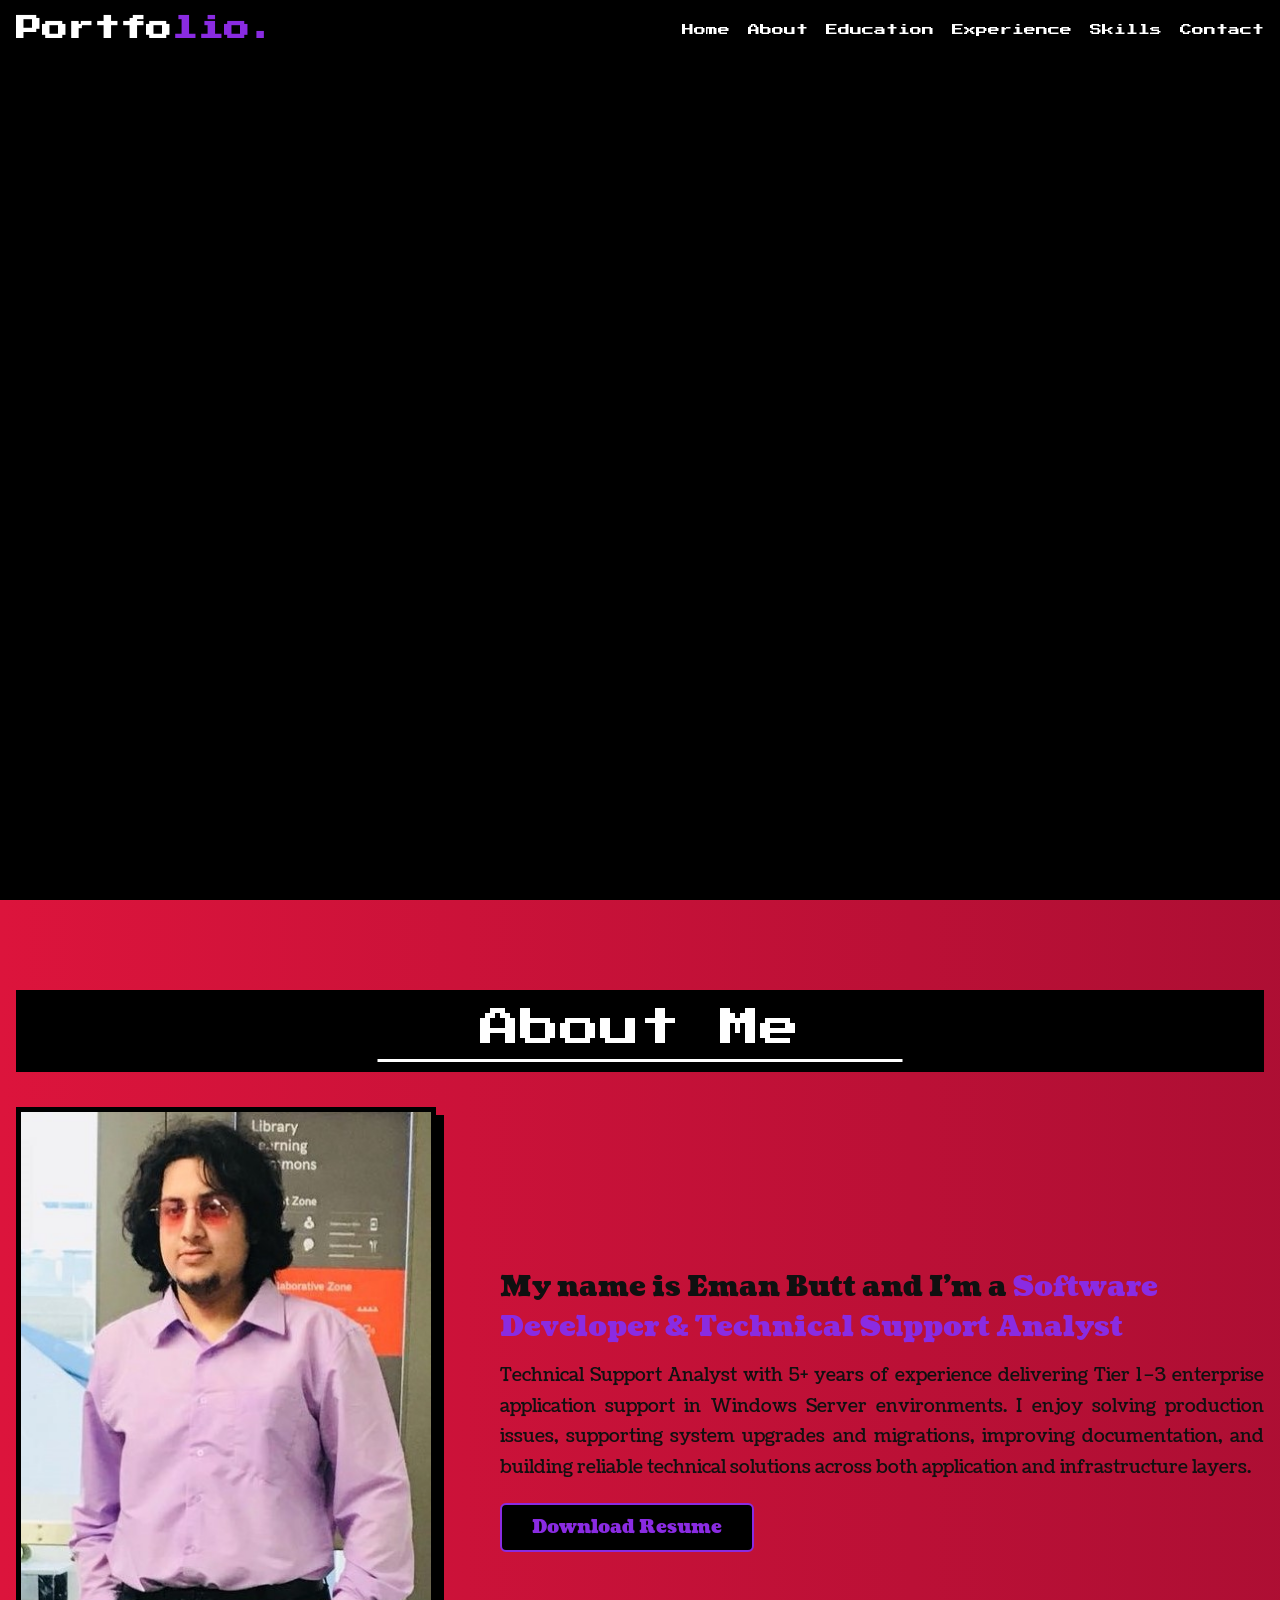
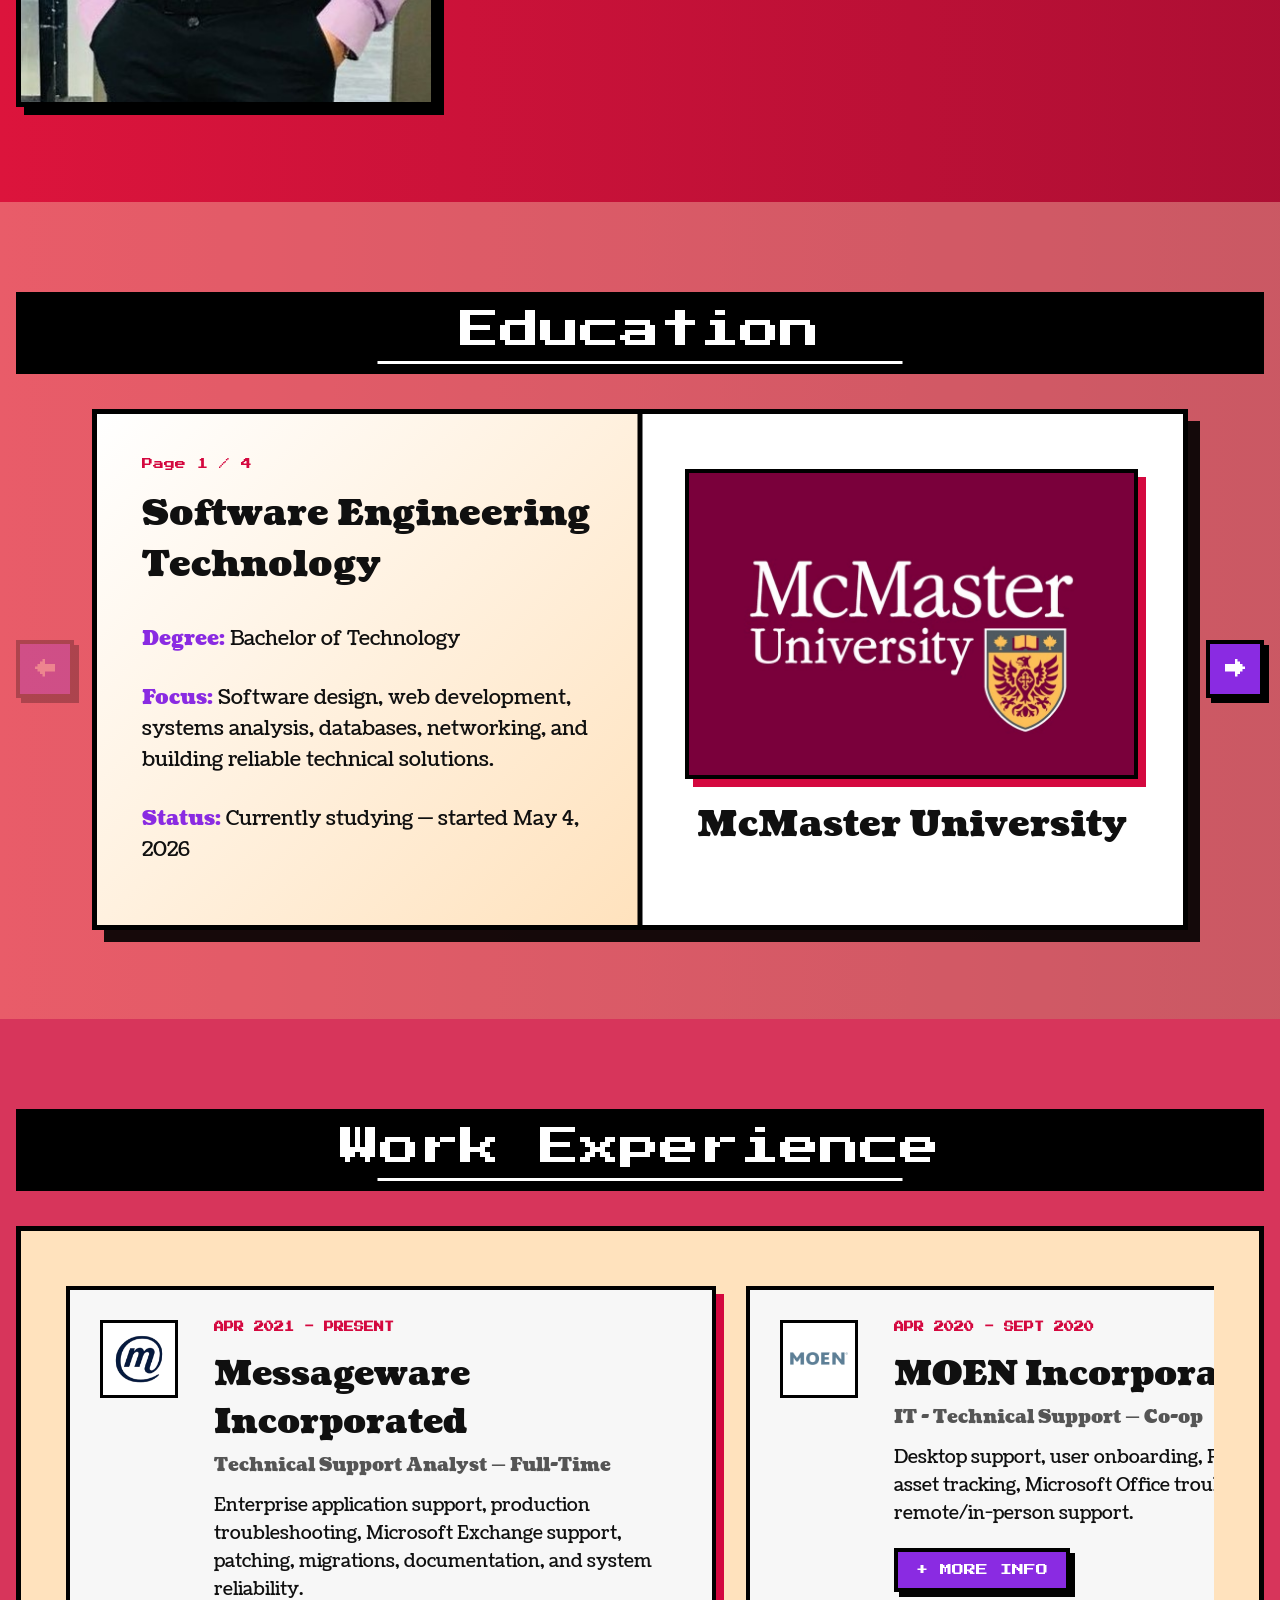
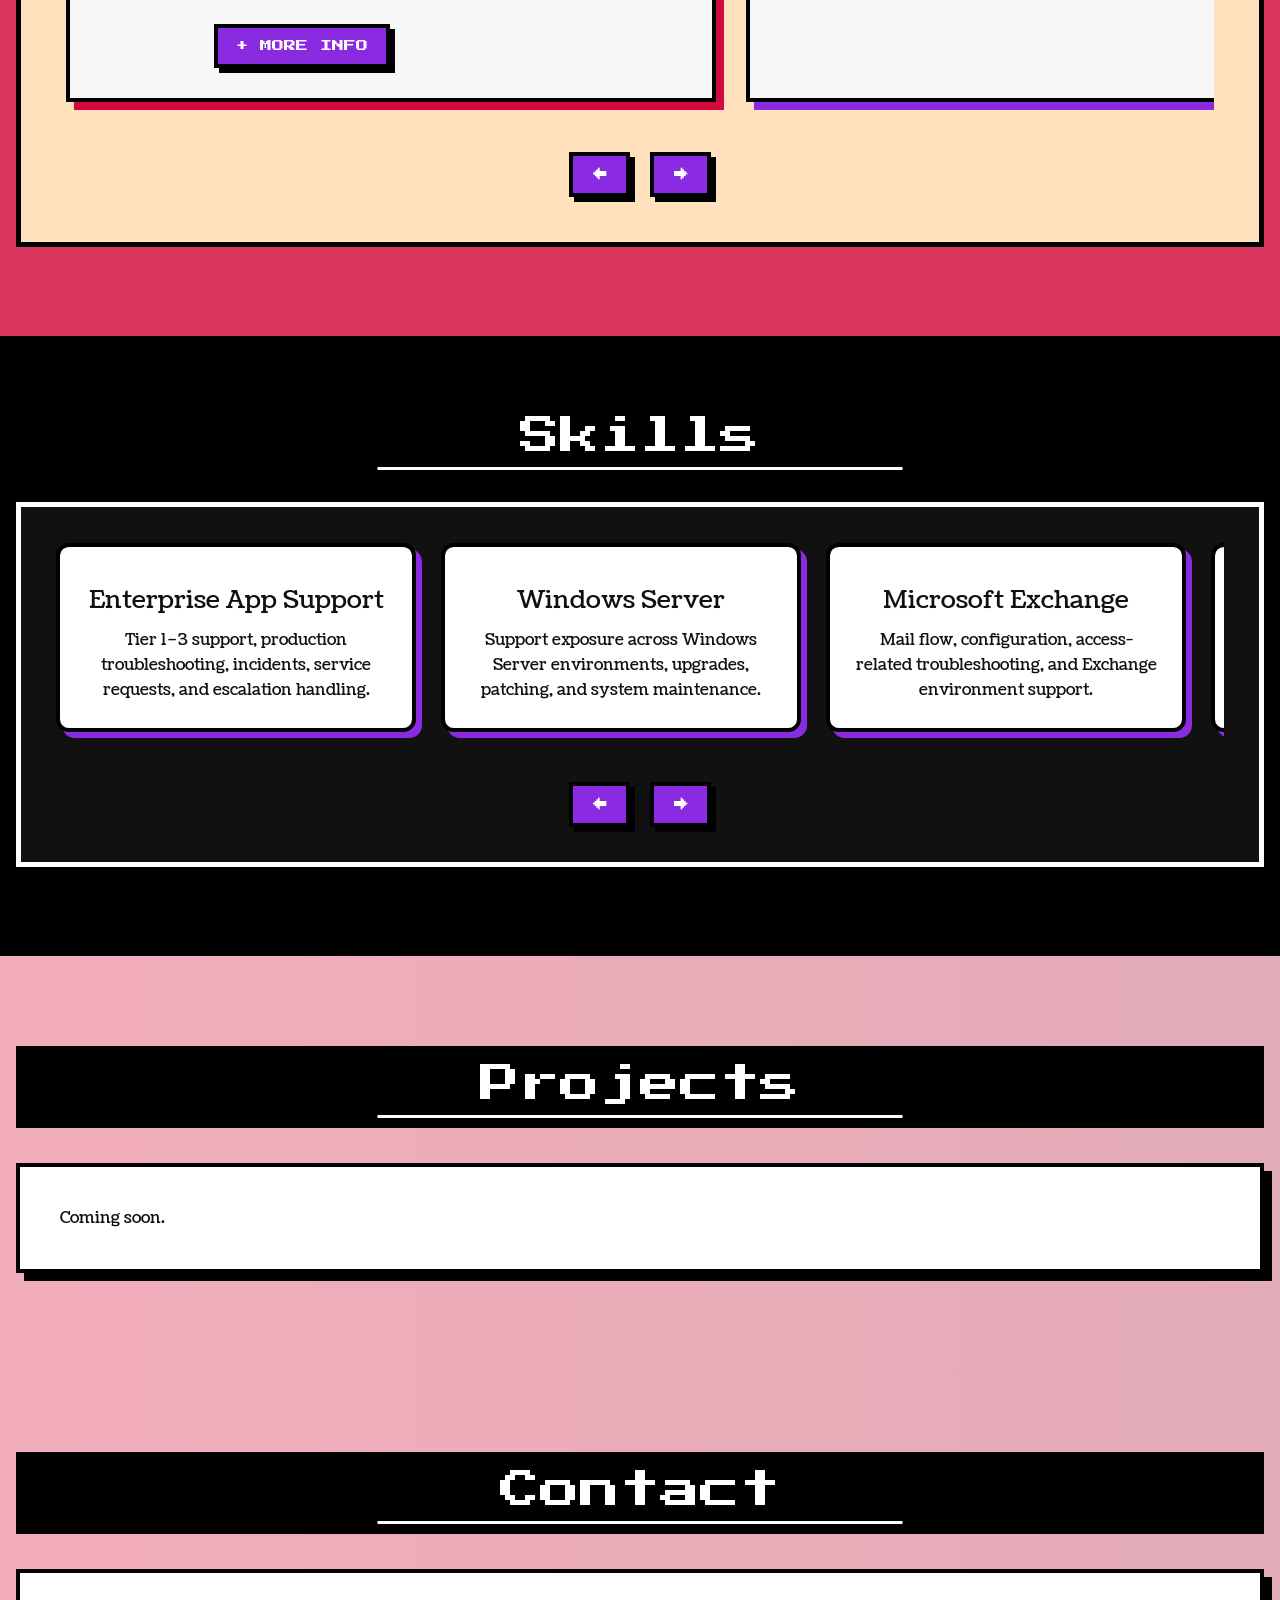
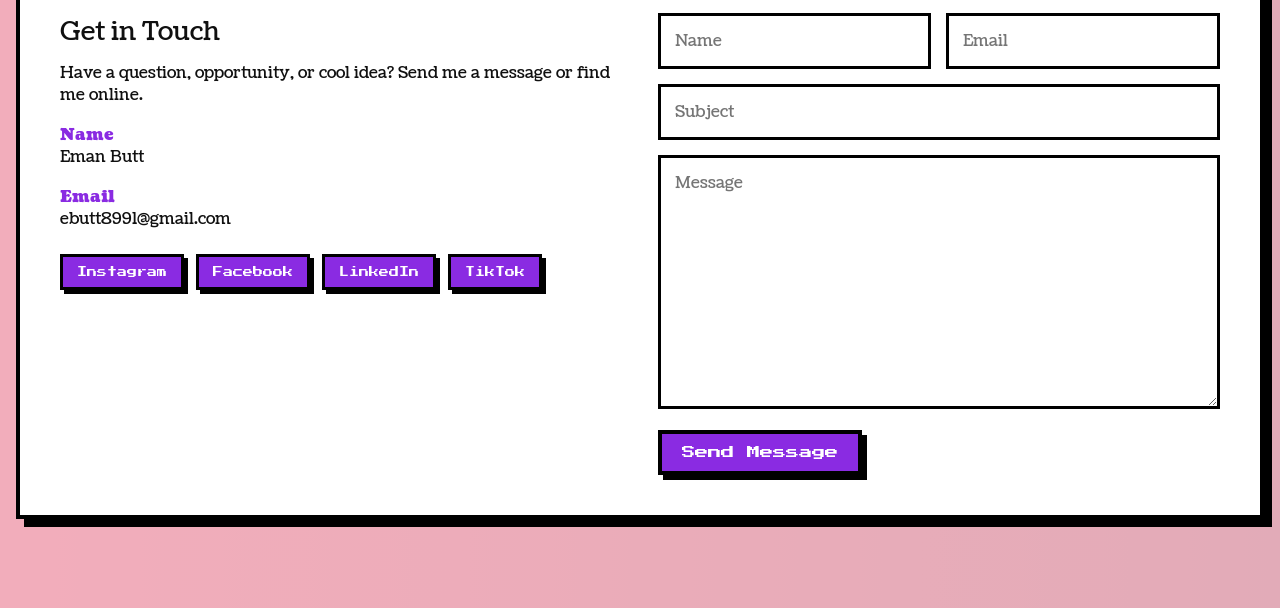
==== index.html @ f5cc30d4 "Add files via upload" ====
<!DOCTYPE html>
<html lang="en">
<head>
    <meta charset="UTF-8">
    <meta name="viewport" content="width=device-width, initial-scale=1.0">
    <title>Eman's Website</title>

    <link rel="stylesheet" href="css/all.css">
    <link rel="stylesheet" href="style.css">
    <link rel="stylesheet" href="https://fonts.googleapis.com/icon?family=Material+Icons">

    <script src="https://code.jquery.com/jquery-3.6.0.min.js"></script>
    <script defer src="script.js"></script>
</head>

<body>
    <div class="scroll-btn" aria-label="Scroll to top">ᐃ</div>

    <nav class="navbar">
        <div class="max-width">
            <div class="logo"><a href="#home">Portfo<span>lio.</span></a></div>

            <ul class="menu">
                <li><a href="#home" class="menu-link">Home</a></li>
                <li><a href="#about" class="menu-link">About</a></li>
                <li><a href="#education" class="menu-link">Education</a></li>
                <li><a href="#experience" class="menu-link">Experience</a></li>
                <li><a href="#skills" class="menu-link">Skills</a></li>
                <li><a href="#contactME" class="menu-link">Contact</a></li>
            </ul>

            <button class="menu-btn" aria-label="Open menu">
                <i class="material-icons">dashboard</i>
            </button>
        </div>
    </nav>

    <section class="home" id="home">
        <video class="home-video" autoplay muted loop playsinline preload="auto">
            <source src="Welcome_Video_Portfolio.mp4" type="video/mp4">
            Your browser does not support the video tag.
        </video>
        <div class="home-overlay"></div>
    </section>

    <section class="about" id="about">
        <div class="max-width">
            <h2 class="title">About Me</h2>

            <div class="about-content">
                <div class="column left">
                    <img src="images/eman_p.jpg" alt="Eman Butt">
                </div>

                <div class="column right">
                    <div class="text">My name is Eman Butt and I'm a <span>Software Developer & Technical Support Analyst</span></div>
                    <p>
                        Technical Support Analyst with 5+ years of experience delivering Tier 1–3 enterprise application support in Windows Server environments.
                        I enjoy solving production issues, supporting system upgrades and migrations, improving documentation, and building reliable technical solutions
                        across both application and infrastructure layers.
                    </p>
                    <button type="button" class="resume-btn" data-modal="resume-modal"><b>Download Resume</b></button>
                </div>
            </div>
        </div>
    </section>


    <div id="resume-modal" class="modal" aria-hidden="true">
        <div class="modal-box resume-modal-box">
            <button class="close-modal" type="button" aria-label="Close popup">X</button>

            <h2 class="resume-modal-title">Select what type of resume would you like to download?</h2>

            <div class="resume-options">
                <a href="Eman_Dev_Resume.pdf" target="_blank" download>Developer Resume</a>
                <a href="Eman_IT_Resume.pdf" target="_blank" download>IT Support</a>
                <a href="Eman_TechSupport_Resume.pdf" target="_blank" download>Technical Support Analyst</a>
            </div>
        </div>
    </div>

    <section class="education" id="education">
        <div class="max-width">
            <h2 class="title2">Education</h2>

            <div class="book-wrap">
                <button class="book-btn book-prev" aria-label="Previous education page">←</button>

                <div class="book">
                    <div class="book-page book-info">
                        <span class="page-tag" id="eduPageTag">Page 1 / 4</span>
                        <h3 id="eduProgram">Software Engineering Technology</h3>

                        <div class="edu-line">
                            <strong>Degree:</strong>
                            <span id="eduDegree">Bachelor of Technology</span>
                        </div>

                        <div class="edu-line">
                            <strong>Focus:</strong>
                            <span id="eduFocus">Software design, web development, systems analysis, databases, networking, and building reliable technical solutions.</span>
                        </div>

                        <div class="edu-line">
                            <strong>Status:</strong>
                            <span id="eduStatus">Currently studying — started May 4, 2026</span>
                        </div>
                    </div>

                    <div class="book-page book-image">
                        <img id="eduImage" src="images/McMaster.jpg" alt="McMaster University">
                        <h3 id="eduSchool">McMaster University</h3>
                    </div>
                </div>

                <button class="book-btn book-next" aria-label="Next education page">→</button>
            </div>
        </div>
    </section>

    <section class="experience" id="experience">
        <div class="max-width">
            <h2 class="title3">Work Experience</h2>

            <div class="work-section">
                <div class="work-track" id="workTrack">
                    <article class="work-card">
                        <div class="work-logo">
                            <img src="images/messageware.png" alt="Messageware Incorporated logo">
                        </div>

                        <div class="work-card-content">
                            <p class="date">APR 2021 - PRESENT</p>
                            <h3>Messageware Incorporated</h3>
                            <p class="role">Technical Support Analyst — Full-Time</p>
                            <p class="summary">
                                Enterprise application support, production troubleshooting, Microsoft Exchange support, patching, migrations, documentation, and system reliability.
                            </p>
                            <button class="more-btn" data-modal="messageware-modal">+ MORE INFO</button>
                        </div>
                    </article>

                    <article class="work-card">
                        <div class="work-logo">
                            <img src="images/moen.png" alt="MOEN logo">
                        </div>

                        <div class="work-card-content">
                            <p class="date">APR 2020 - SEPT 2020</p>
                            <h3>MOEN Incorporated</h3>
                            <p class="role">IT - Technical Support — Co-op</p>
                            <p class="summary">
                                Desktop support, user onboarding, PC deployment, asset tracking, Microsoft Office troubleshooting, and remote/in-person support.
                            </p>
                            <button class="more-btn" data-modal="moen-modal">+ MORE INFO</button>
                        </div>
                    </article>

                    <article class="work-card">
                        <div class="work-logo">
                            <img src="images/peel.png" alt="Region of Peel logo">
                        </div>

                        <div class="work-card-content">
                            <p class="date">AUG 2019 - JAN 2020</p>
                            <h3>Region of Peel</h3>
                            <p class="role">Technology Service Centre Analyst — Co-op</p>
                            <p class="summary">
                                Public-sector technical support, ticket handling, Active Directory assistance, device troubleshooting, and customer-focused service delivery.
                            </p>
                            <button class="more-btn" data-modal="peel-modal">+ MORE INFO</button>
                        </div>
                    </article>

                    <article class="work-card">
                        <div class="work-logo">
                            <img src="images/Rogers.png" alt="Rogers Communications logo">
                        </div>

                        <div class="work-card-content">
                            <p class="date">JAN 2019 - APR 2019</p>
                            <h3>Rogers Communications</h3>
                            <p class="role">OTWA Network Operations Centre Specialist (NOC) — Co-op</p>
                            <p class="summary">
                                Network operations monitoring, BMC Remedy tickets, incident tracking, escalation support, and NOC workflow exposure.
                            </p>
                            <button class="more-btn" data-modal="rogers-modal">+ MORE INFO</button>
                        </div>
                    </article>
                </div>

                <div class="controls">
                    <button type="button" class="work-prev" aria-label="Previous work card">←</button>
                    <button type="button" class="work-next" aria-label="Next work card">→</button>
                </div>
            </div>
        </div>
    </section>

    <div id="messageware-modal" class="modal" aria-hidden="true">
        <div class="modal-box">
            <button class="close-modal" type="button" aria-label="Close popup">X</button>
            <p class="date">APR 2021 - PRESENT</p>
            <h2>Messageware Incorporated</h2>
            <h3>Technical Support Analyst</h3>
            <p class="modal-summary">Full-time enterprise support role focused on keeping applications stable, users supported, and production environments healthy.</p>
            <ul class="fun-list">
                <li>⚡ Provided Tier 1–3 enterprise application support for production environments.</li>
                <li>🛠️ Troubleshot complex application, operating system, access, and infrastructure incidents.</li>
                <li>📬 Supported Microsoft Exchange environments, including mail flow, configuration, and access issues.</li>
                <li>🚀 Assisted with system patching, upgrades, release testing, and post-deployment validation.</li>
                <li>🧠 Created documentation, knowledge base articles, and repeatable support procedures.</li>
                <li>🔐 Helped with Sophos Firewall migration testing, VPN validation, and access troubleshooting.</li>
                <li>💾 Assisted with Backup Exec to Veeam migration, restore testing, and backup verification.</li>
                <li>🤖 Built PowerShell scripts to reduce manual admin work and improve support efficiency.</li>
            </ul>
        </div>
    </div>

    <div id="moen-modal" class="modal" aria-hidden="true">
        <div class="modal-box">
            <button class="close-modal" type="button" aria-label="Close popup">X</button>
            <p class="date">APR 2020 - SEPT 2020</p>
            <h2>MOEN Incorporated</h2>
            <h3>IT - Technical Support</h3>
            <p class="modal-summary">Co-op role supporting employees across Canada and Latin America with desktop, hardware, software, and onboarding needs.</p>
            <ul class="fun-list">
                <li>💻 Provided Level 1 desktop and end-user support for hardware, software, and operating system issues.</li>
                <li>🧩 Troubleshot Microsoft Office, Windows OS, and common application issues.</li>
                <li>📦 Deployed, configured, and prepared PCs and laptops for new employee onboarding.</li>
                <li>🌎 Supported users through both remote and in-person troubleshooting sessions.</li>
                <li>📝 Documented resolved issues and followed support procedures and escalation processes.</li>
                <li>🤝 Helped keep support friendly, clear, and fast during the co-op term.</li>
            </ul>
        </div>
    </div>

    <div id="peel-modal" class="modal" aria-hidden="true">
        <div class="modal-box">
            <button class="close-modal" type="button" aria-label="Close popup">X</button>
            <p class="date">AUG 2019 - JAN 2020</p>
            <h2>Region of Peel</h2>
            <h3>Technology Service Centre Analyst</h3>
            <p class="modal-summary">Co-op role delivering front-line technical support across a large public-sector environment.</p>
            <ul class="fun-list">
                <li>🎧 Provided Level 1 support to clients across multiple departments.</li>
                <li>✅ Resolved 750+ support requests through in-person and remote troubleshooting.</li>
                <li>📱 Troubleshot Windows desktops, laptops, mobile devices, and iPads.</li>
                <li>👤 Assisted with Active Directory account tasks, access control, and permissions.</li>
                <li>🧾 Logged, tracked, and updated support tickets using internal ticketing tools.</li>
                <li>🔄 Supported patching, updates, and routine maintenance with senior IT staff.</li>
            </ul>
        </div>
    </div>

    <div id="rogers-modal" class="modal" aria-hidden="true">
        <div class="modal-box">
            <button class="close-modal" type="button" aria-label="Close popup">X</button>
            <p class="date">JAN 2019 - APR 2019</p>
            <h2>Rogers Communications</h2>
            <h3>OTWA Network Operations Centre Specialist (NOC)</h3>
            <p class="modal-summary">Co-op role focused on NOC monitoring, incident tracking, and network operations support.</p>
            <ul class="fun-list">
                <li>📡 Used BMC Remedy to log, track, and update NOC incidents.</li>
                <li>🧯 Assisted with 20+ network-related incidents using troubleshooting and escalation procedures.</li>
                <li>🚨 Monitored network alerts and system notifications, escalating issues when needed.</li>
                <li>📋 Maintained accurate incident notes to support reporting and continuity.</li>
                <li>🤜🤛 Collaborated with NOC team members to support service-impacting events.</li>
            </ul>
        </div>
    </div>

    <section class="skills" id="skills">
        <div class="max-width">
            <h2 class="title4">Skills</h2>

            <div class="skills-carousel">
                <div class="skills-track" id="skillsTrack">
                    <article class="skills-card">
                        <div class="text">Enterprise App Support</div>
                        <p>Tier 1–3 support, production troubleshooting, incidents, service requests, and escalation handling.</p>
                    </article>

                    <article class="skills-card">
                        <div class="text">Windows Server</div>
                        <p>Support exposure across Windows Server environments, upgrades, patching, and system maintenance.</p>
                    </article>

                    <article class="skills-card">
                        <div class="text">Microsoft Exchange</div>
                        <p>Mail flow, configuration, access-related troubleshooting, and Exchange environment support.</p>
                    </article>

                    <article class="skills-card">
                        <div class="text">SCCM / Endpoint</div>
                        <p>Endpoint deployment, patching concepts, workstation support, and device preparation.</p>
                    </article>

                    <article class="skills-card">
                        <div class="text">Databases</div>
                        <p>MySQL, Microsoft Access, Microsoft SQL Server, and database-backed application support.</p>
                    </article>

                    <article class="skills-card">
                        <div class="text">Programming</div>
                        <p>JavaScript, Java, C#, ASP.NET, Swift, Kotlin, HTML, CSS, and web technologies.</p>
                    </article>

                    <article class="skills-card">
                        <div class="text">Networking</div>
                        <p>LAN/WLAN troubleshooting, basic firewall troubleshooting, VPN validation, and NOC exposure.</p>
                    </article>

                    <article class="skills-card">
                        <div class="text">Automation</div>
                        <p>PowerShell scripting, test automation scripts, debugging, log analysis, and process improvement.</p>
                    </article>
                </div>

                <div class="controls">
                    <button type="button" class="skills-prev" aria-label="Previous skill card">←</button>
                    <button type="button" class="skills-next" aria-label="Next skill card">→</button>
                </div>
            </div>
        </div>
    </section>

    <section class="projects" id="projects">
        <div class="max-width">
            <h2 class="title5">Projects</h2>
            <div class="projects-content">
                <p>Coming soon.</p>
            </div>
        </div>
    </section>

    <section class="contactME" id="contactME">
        <div class="max-width">
            <h2 class="title6">Contact</h2>

            <div class="contactME-content">
                <div class="column left">
                    <div class="text">Get in Touch</div>
                    <p>Have a question, opportunity, or cool idea? Send me a message or find me online.</p>

                    <div class="row">
                        <div class="info">
                            <div class="head">Name</div>
                            <div class="sub-title">Eman Butt</div>
                        </div>
                    </div>

                    <div class="row">
                        <div class="info">
                            <div class="head">Email</div>
                            <div class="sub-title">ebutt8991@gmail.com</div>
                        </div>
                    </div>

                    <div class="social-buttons">
                        <a href="https://www.instagram.com/eman_butt_98?igsh=dDNlcGR6dDV5ejVm&utm_source=qr" aria-label="Instagram">Instagram</a>
                        <a href="https://www.facebook.com/share/18FxBbJ7fZ/" aria-label="Facebook">Facebook</a>
                        <a href="https://www.linkedin.com/in/eman-butt/" aria-label="LinkedIn">LinkedIn</a>
                        <a href="https://www.tiktok.com/@emanb_ca?_r=1&_t=ZS-96YyBHhu5Dt" aria-label="TikTok">TikTok</a>
                    </div>
                </div>

                <div class="column right">
                    <form action="https://formsubmit.co/ebutt8991@gmail.com" method="POST">
                        <input type="hidden" name="_subject" value="New portfolio message from Eman's website">
                        <input type="hidden" name="_captcha" value="false">
                        <input type="hidden" name="_template" value="table">
                        <div class="fields">
                            <div class="field name">
                                <input type="text" name="name" placeholder="Name" required>
                            </div>
                            <div class="field email">
                                <input type="email" name="email" placeholder="Email" required>
                            </div>
                        </div>

                        <div class="field">
                            <input type="text" name="subject" placeholder="Subject" required>
                        </div>

                        <div class="field textarea">
                            <textarea name="message" cols="30" rows="10" placeholder="Message" required></textarea>
                        </div>

                        <div class="button">
                            <button type="submit">Send Message</button>
                        </div>
                    </form>
                </div>
            </div>
        </div>
    </section>
</body>
</html>
---- style.css ----
@import url('https://fonts.googleapis.com/css2?family=Press+Start+2P&display=swap');
@import url('https://fonts.googleapis.com/css2?family=Coustard&family=Press+Start+2P&display=swap');

:root{
    --purple: blueviolet;
    --pink: #d4083f;
    --cream: #ffe2bd;
    --nav-dark: #000;
    --text-dark: #101010;
    --white: #fff;
    --shadow: 8px 8px 0 #000;
    --section-padding: clamp(50px, 7vw, 90px) 0;
}

*{
    margin:0;
    padding:0;
    box-sizing:border-box;
    text-decoration:none;
}

html{
    scroll-behavior:smooth;
}

body{
    margin:0;
    color:var(--text-dark);
    font-family:'Coustard', serif;
    background:linear-gradient(270deg, #1df7bf, #f84f5d, #3ecec2, #680627, crimson);
    background-size:1000% 1000%;
    animation:AnimationName 75s ease infinite;
    overflow-x:hidden;
}

@keyframes AnimationName{
    0%{background-position:0% 50%}
    50%{background-position:100% 50%}
    100%{background-position:0% 50%}
}

.max-width{
    width:min(100% - 32px, 1300px);
    margin:auto;
}

.scroll-btn{
    position:fixed;
    height:45px;
    width:42px;
    background:var(--purple);
    right:30px;
    bottom:18px;
    text-align:center;
    line-height:45px;
    color:white;
    z-index:9999;
    border:2px solid black;
    border-radius:10px;
    font-size:34px;
    cursor:pointer;
    opacity:0;
    pointer-events:none;
    transform:translateY(20px);
    transition:.3s ease;
}

.scroll-btn.show{
    opacity:1;
    pointer-events:auto;
    transform:translateY(0);
}

.navbar{
    position:fixed;
    min-height:60px;
    width:100%;
    padding:15px 0;
    background:var(--nav-dark);
    font-family:'Press Start 2P', cursive;
    transition:all .3s ease;
    z-index:1000;
}

.navbar.sticky{
    background:var(--purple);
    box-shadow:0 8px 20px rgba(0,0,0,.25);
}

.navbar .max-width{
    display:flex;
    align-items:center;
    justify-content:space-between;
    gap:20px;
}

.navbar .logo a{
    color:#fff;
    font-size:clamp(16px, 2vw, 27px);
    font-weight:600;
}

.navbar .logo a span{
    color:var(--purple);
}

.navbar.sticky .logo a span{
    color:black;
}

.navbar .menu{
    display:flex;
    align-items:center;
    gap:18px;
}

.navbar .menu li{
    list-style:none;
}

.navbar .menu li a{
    color:#fff;
    font-size:12px;
    font-weight:200;
    transition:color .3s ease;
}

.navbar .menu li a:hover{
    color:var(--purple);
}

.navbar.sticky .menu li a{
    color:black;
}

.navbar.sticky .menu li a:hover{
    color:white;
}

.menu-btn{
    color:#fff;
    border:0;
    background:transparent;
    display:none;
    cursor:pointer;
}

.menu-btn .material-icons{
    font-size:42px;
    color:#fff;
}

.navbar.sticky .menu-btn .material-icons{
    color:black;
}

.home{
    position:relative;
    padding:0;
    min-height:100vh;
    min-height:100svh;
    background:#000;
    overflow:hidden;
}

.home-video{
    position:absolute;
    inset:0;
    width:100%;
    height:100%;
    object-fit:cover;
    object-position:center center;
}

.home-overlay{
    position:absolute;
    inset:0;
    background:rgba(0,0,0,.08);
    pointer-events:none;
}

section{
    padding:var(--section-padding);
}

.title,
.title2,
.title3,
.title4,
.title5,
.title6{
    position:relative;
    text-align:center;
    background:black;
    color:white;
    padding:18px 10px 24px;
    min-height:72px;
    width:100%;
    font-family:'Press Start 2P', cursive;
    font-size:clamp(20px, 4vw, 40px);
    font-weight:500;
    margin-bottom:35px;
}

.title::before,
.title2::before,
.title3::before,
.title4::before,
.title5::before,
.title6::before{
    content:"";
    position:absolute;
    left:50%;
    bottom:10px;
    width:min(525px, 75%);
    height:3px;
    background:#fff;
    transform:translateX(-50%);
}

.about .about-content{
    display:grid;
    grid-template-columns:minmax(260px, 420px) 1fr;
    gap:clamp(25px, 5vw, 65px);
    align-items:center;
}

.about .about-content .left img{
    width:100%;
    max-height:600px;
    object-fit:cover;
    border:5px solid black;
    box-shadow:var(--shadow);
}

.about .about-content .right .text{
    font-size:clamp(22px, 3vw, 28px);
    font-weight:600;
    margin-bottom:14px;
}

.about .about-content .right .text span{
    color:var(--purple);
}

.about .about-content .right p{
    text-align:justify;
    font-size:clamp(16px, 2vw, 18px);
    line-height:1.7;
}

.about .about-content .right a,
.about .about-content .right .resume-btn{
    display:inline-block;
    background:black;
    color:var(--purple);
    font-size:18px;
    padding:10px 30px;
    margin-top:20px;
    border-radius:6px;
    border:2px solid var(--purple);
    transition:all .3s ease;
}


.about .about-content .right a:hover,
.about .about-content .right .resume-btn:hover{
    background:white;
    transform:translateY(-3px);
}

.education{
    background:rgba(255,226,189,.35);
}

.book-wrap{
    display:grid;
    grid-template-columns:auto 1fr auto;
    align-items:center;
    gap:18px;
}

.book{
    display:grid;
    grid-template-columns:1fr 1fr;
    background:#fff4df;
    border:5px solid black;
    box-shadow:12px 12px 0 rgba(0,0,0,.9);
    min-height:430px;
    position:relative;
}

.book::after{
    content:"";
    position:absolute;
    top:0;
    bottom:0;
    left:50%;
    width:5px;
    background:black;
    transform:translateX(-50%);
}

.book-page{
    padding:clamp(24px, 4vw, 45px);
    display:flex;
    flex-direction:column;
    justify-content:center;
}

.book-info{
    background:linear-gradient(135deg, #fff, #ffe2bd);
}

.page-tag{
    font-family:'Press Start 2P', cursive;
    color:var(--pink);
    font-size:11px;
    margin-bottom:18px;
}

.book-info h3,
.book-image h3{
    font-size:clamp(22px, 3vw, 36px);
    margin-bottom:20px;
}

.edu-line{
    margin:14px 0;
    font-size:clamp(16px, 2vw, 20px);
    line-height:1.55;
}

.edu-line strong{
    color:var(--purple);
}

.book-image{
    align-items:center;
    text-align:center;
    gap:20px;
    background:white;
}

.book-image img{
    width:100%;
    max-width:420px;
    height:260px;
    background:white;
    border:4px solid black;
    box-shadow:8px 8px 0 var(--pink);
    padding:6px;
}

/* McMaster and Sheridan fill their frame more */
.book-image img.edu-fill{
    max-width:520px;
    height:310px;
    object-fit:cover;
    padding:0;
}

/* PISES and Sager stay perfectly contained */
.book-image img.edu-contain{
    max-width:420px;
    height:260px;
    object-fit:contain;
    padding:6px;
}

.book-btn{
    width:58px;
    height:58px;
    border:4px solid black;
    background:var(--purple);
    color:white;
    font-family:'Press Start 2P', cursive;
    font-size:20px;
    cursor:pointer;
    box-shadow:5px 5px 0 black;
    transition:.25s ease;
}

.book-btn:hover:not(:disabled),
.controls button:hover:not(:disabled){
    background:var(--pink);
    transform:translateY(-3px);
}

.book-btn:disabled,
.controls button:disabled{
    opacity:.25;
    cursor:not-allowed;
    transform:none;
    box-shadow:5px 5px 0 black;
}

.experience{
    background:#d7355b;
}

.work-section{
    background:var(--cream);
    border:5px solid #000;
    padding:clamp(22px, 4vw, 45px);
    overflow:hidden;
}

.work-track{
    display:flex;
    gap:30px;
    overflow-x:auto;
    scroll-behavior:smooth;
    scrollbar-width:none;
    padding:10px 6px 25px;
    scroll-snap-type:x mandatory;
}

.work-track::-webkit-scrollbar{
    display:none;
}

.work-card{
    width:min(650px, 88vw);
    min-width:min(650px, 88vw);
    background:#f7f7f7;
    border:4px solid #000;
    box-shadow:8px 8px 0 var(--pink);
    padding:clamp(22px, 4vw, 30px);
    display:grid;
    grid-template-columns:92px 1fr;
    gap:22px;
    align-items:start;
    scroll-snap-align:start;
}

.work-card:nth-child(even){
    box-shadow:8px 8px 0 var(--purple);
}

.work-logo{
    width:78px;
    height:78px;
    background:white;
    border:3px solid black;
    display:flex;
    align-items:center;
    justify-content:center;
    overflow:hidden;
}

.work-logo img{
    width:100%;
    height:100%;
    object-fit:contain;
    padding:7px;
}

.date{
    color:var(--pink);
    font-family:'Press Start 2P', cursive;
    font-size:10px;
    font-weight:bold;
    line-height:1.5;
}

.work-card h3{
    font-size:clamp(26px, 4vw, 34px);
    margin:15px 0 7px;
}

.role{
    font-weight:bold;
    color:#555;
    font-size:18px;
}

.summary,
.modal-summary{
    font-size:18px;
    line-height:1.55;
    margin-top:14px;
}

.more-btn{
    margin-top:20px;
    background:var(--purple);
    color:white;
    border:4px solid #000;
    padding:12px 18px;
    font-family:'Press Start 2P', cursive;
    font-size:12px;
    cursor:pointer;
    box-shadow:5px 5px 0 #000;
    transition:.2s ease;
}

.more-btn:hover{
    transform:translate(-2px, -2px);
    box-shadow:7px 7px 0 #000;
    background:var(--pink);
}

.controls{
    display:flex;
    justify-content:center;
    gap:20px;
    margin-top:25px;
}

.controls button{
    background:var(--purple);
    border:4px solid black;
    color:white;
    padding:12px 20px;
    cursor:pointer;
    font-family:'Press Start 2P', cursive;
    box-shadow:5px 5px 0 black;
    transition:.25s ease;
}

.modal{
    display:none;
    position:fixed;
    inset:0;
    z-index:10000;
    background:rgba(0,0,0,.72);
    align-items:center;
    justify-content:center;
    padding:22px;
}

.modal.show{
    display:flex;
}

.modal-box{
    width:min(760px, 100%);
    max-height:88vh;
    overflow:auto;
    background:#fff;
    border:5px solid #000;
    box-shadow:10px 10px 0 var(--purple);
    padding:clamp(24px, 4vw, 38px);
    position:relative;
}

.close-modal{
    position:absolute;
    top:15px;
    right:20px;
    background:var(--pink);
    color:white;
    border:3px solid #000;
    padding:6px 11px;
    font-family:'Press Start 2P', cursive;
    font-weight:bold;
    cursor:pointer;
}

.modal-box h2{
    font-size:clamp(26px, 4vw, 36px);
    margin:15px 45px 5px 0;
}

.modal-box h3{
    font-size:clamp(18px, 2.5vw, 24px);
    color:#555;
}

.fun-list{
    list-style:none;
    margin-top:20px;
}

.fun-list li{
    font-size:17px;
    line-height:1.65;
    margin-bottom:11px;
}

.skills{
    background:black;
}

.skills-carousel{
    background:#111;
    border:5px solid white;
    padding:clamp(22px, 4vw, 35px);
    overflow:hidden;
}

.skills-track{
    display:flex;
    gap:25px;
    overflow-x:auto;
    scroll-behavior:smooth;
    scrollbar-width:none;
    padding:10px 4px 25px;
    scroll-snap-type:x mandatory;
}

.skills-track::-webkit-scrollbar{
    display:none;
}

.skills-card{
    width:min(360px, 86vw);
    min-width:min(360px, 86vw);
    background:white;
    text-align:center;
    border-radius:.8rem;
    padding:25px;
    cursor:crosshair;
    transition:all .3s ease;
    border:4px solid black;
    box-shadow:6px 6px 0 var(--purple);
    scroll-snap-align:start;
}

.skills-card:hover{
    transform:scale(1.04);
    background-color:var(--purple);
    color:white;
}

.skills-card .text{
    font-size:25px;
    font-weight:500;
    margin:10px 0;
}

.skills-card p{
    line-height:1.55;
}

.projects,
.contactME{
    background:rgba(255,255,255,.65);
}

.projects-content,
.contactME-content{
    background:white;
    border:4px solid black;
    box-shadow:8px 8px 0 black;
    padding:clamp(24px, 4vw, 40px);
}

.contactME-content{
    display:grid;
    grid-template-columns:1fr 1fr;
    gap:35px;
}

.contactME .text{
    font-size:26px;
    margin-bottom:12px;
}

.row{
    margin-top:18px;
}

.head{
    font-weight:700;
    color:var(--purple);
}

.social-buttons{
    display:flex;
    flex-wrap:wrap;
    gap:12px;
    margin-top:24px;
}

.social-buttons a{
    background:var(--purple);
    color:white;
    border:3px solid black;
    padding:10px 14px;
    box-shadow:4px 4px 0 black;
    font-family:'Press Start 2P', cursive;
    font-size:10px;
    transition:.2s ease;
}

.social-buttons a:hover{
    background:var(--pink);
    transform:translateY(-3px);
}

.fields{
    display:grid;
    grid-template-columns:1fr 1fr;
    gap:15px;
}

.field{
    margin-bottom:15px;
}

.field input,
.field textarea{
    width:100%;
    border:3px solid black;
    padding:14px;
    font-family:'Coustard', serif;
    font-size:16px;
}

.button button{
    background:var(--purple);
    border:4px solid black;
    color:white;
    padding:12px 20px;
    cursor:pointer;
    font-family:'Press Start 2P', cursive;
    box-shadow:5px 5px 0 black;
}



/* Resume popup */
.resume-btn{
    font-family:'Coustard', serif;
    cursor:pointer;
}

.resume-modal-box{
    text-align:center;
}

.resume-modal-title{
    margin:20px 35px 28px 0 !important;
    font-size:clamp(22px, 4vw, 34px) !important;
}

.resume-options{
    display:grid;
    grid-template-columns:1fr;
    gap:18px;
    margin-top:20px;
}

.resume-options a{
    display:block;
    background:var(--purple);
    color:white;
    border:4px solid black;
    padding:16px 18px;
    font-family:'Press Start 2P', cursive;
    font-size:clamp(10px, 2vw, 14px);
    box-shadow:5px 5px 0 black;
    transition:.25s ease;
}

.resume-options a:hover{
    background:var(--pink);
    transform:translateY(-3px);
}

/* Tighter skills spacing */
.skills{
    padding-top:clamp(32px, 5vw, 62px);
}

.skills .title4{
    margin-bottom:22px;
}

.skills-carousel{
    padding-top:clamp(16px, 3vw, 26px);
}

@media (min-width: 1600px){
    .max-width{
        width:min(92vw, 1500px);
    }

    .work-card{
        width:680px;
        min-width:680px;
    }

    .skills-card{
        width:390px;
        min-width:390px;
    }
}

@media (max-width: 980px){
    .menu-btn{
        display:block;
    }

    .navbar .menu{
        position:fixed;
        left:-100%;
        top:60px;
        width:100%;
        height:calc(100vh - 60px);
        background:black;
        flex-direction:column;
        justify-content:center;
        gap:30px;
        transition:.3s ease;
    }

    .navbar .menu.show{
        left:0;
    }

    .navbar .menu li a{
        font-size:16px;
    }

    .navbar.sticky .menu li a{
        color:white;
    }

    .about .about-content,
    .contactME-content{
        grid-template-columns:1fr;
    }

    .about .about-content .left{
        max-width:420px;
        margin:auto;
    }

    .book-wrap{
        grid-template-columns:1fr;
    }

    .book-btn{
        justify-self:center;
    }

    .book-prev{
        order:2;
        margin-right:80px;
    }

    .book{
        order:1;
    }

    .book-next{
        order:2;
        margin-left:80px;
        margin-top:-76px;
    }
}

@media (max-width: 700px){
    :root{
        --section-padding:42px 0;
    }

    .max-width{
        width:min(100% - 22px, 1300px);
    }

    .home-video{
        object-fit:contain;
        object-position:center center;
        background:#000;
    }

    .book{
        grid-template-columns:1fr;
        min-height:auto;
    }

    .book::after{
        display:none;
    }

    .book-image img,
    .book-image img.edu-fill,
    .book-image img.edu-contain{
        height:220px;
        max-width:320px;
        object-fit:contain;
        padding:6px;
    }

    .work-card{
        grid-template-columns:1fr;
        width:86vw;
        min-width:86vw;
    }

    .work-logo{
        width:72px;
        height:72px;
    }

    .fields{
        grid-template-columns:1fr;
    }

    .scroll-btn{
        right:15px;
    }

    .modal{
        padding:14px;
        align-items:flex-start;
        padding-top:82px;
    }
}

@media (max-width: 430px), (max-height: 520px){
    .navbar{
        padding:12px 0;
    }

    .navbar .logo a{
        font-size:15px;
    }

    .menu-btn .material-icons{
        font-size:34px;
    }

    .title,
    .title2,
    .title3,
    .title4,
    .title5,
    .title6{
        font-size:17px;
        min-height:60px;
        padding:15px 8px 22px;
    }

    .book-page,
    .work-card,
    .modal-box,
    .skills-card{
        padding:20px;
    }

    .work-card h3,
    .book-info h3,
    .book-image h3{
        font-size:23px;
    }

    .summary,
    .modal-summary,
    .fun-list li{
        font-size:15px;
    }

    .more-btn,
    .controls button,
    .button button{
        font-size:10px;
        padding:10px 14px;
    }
}
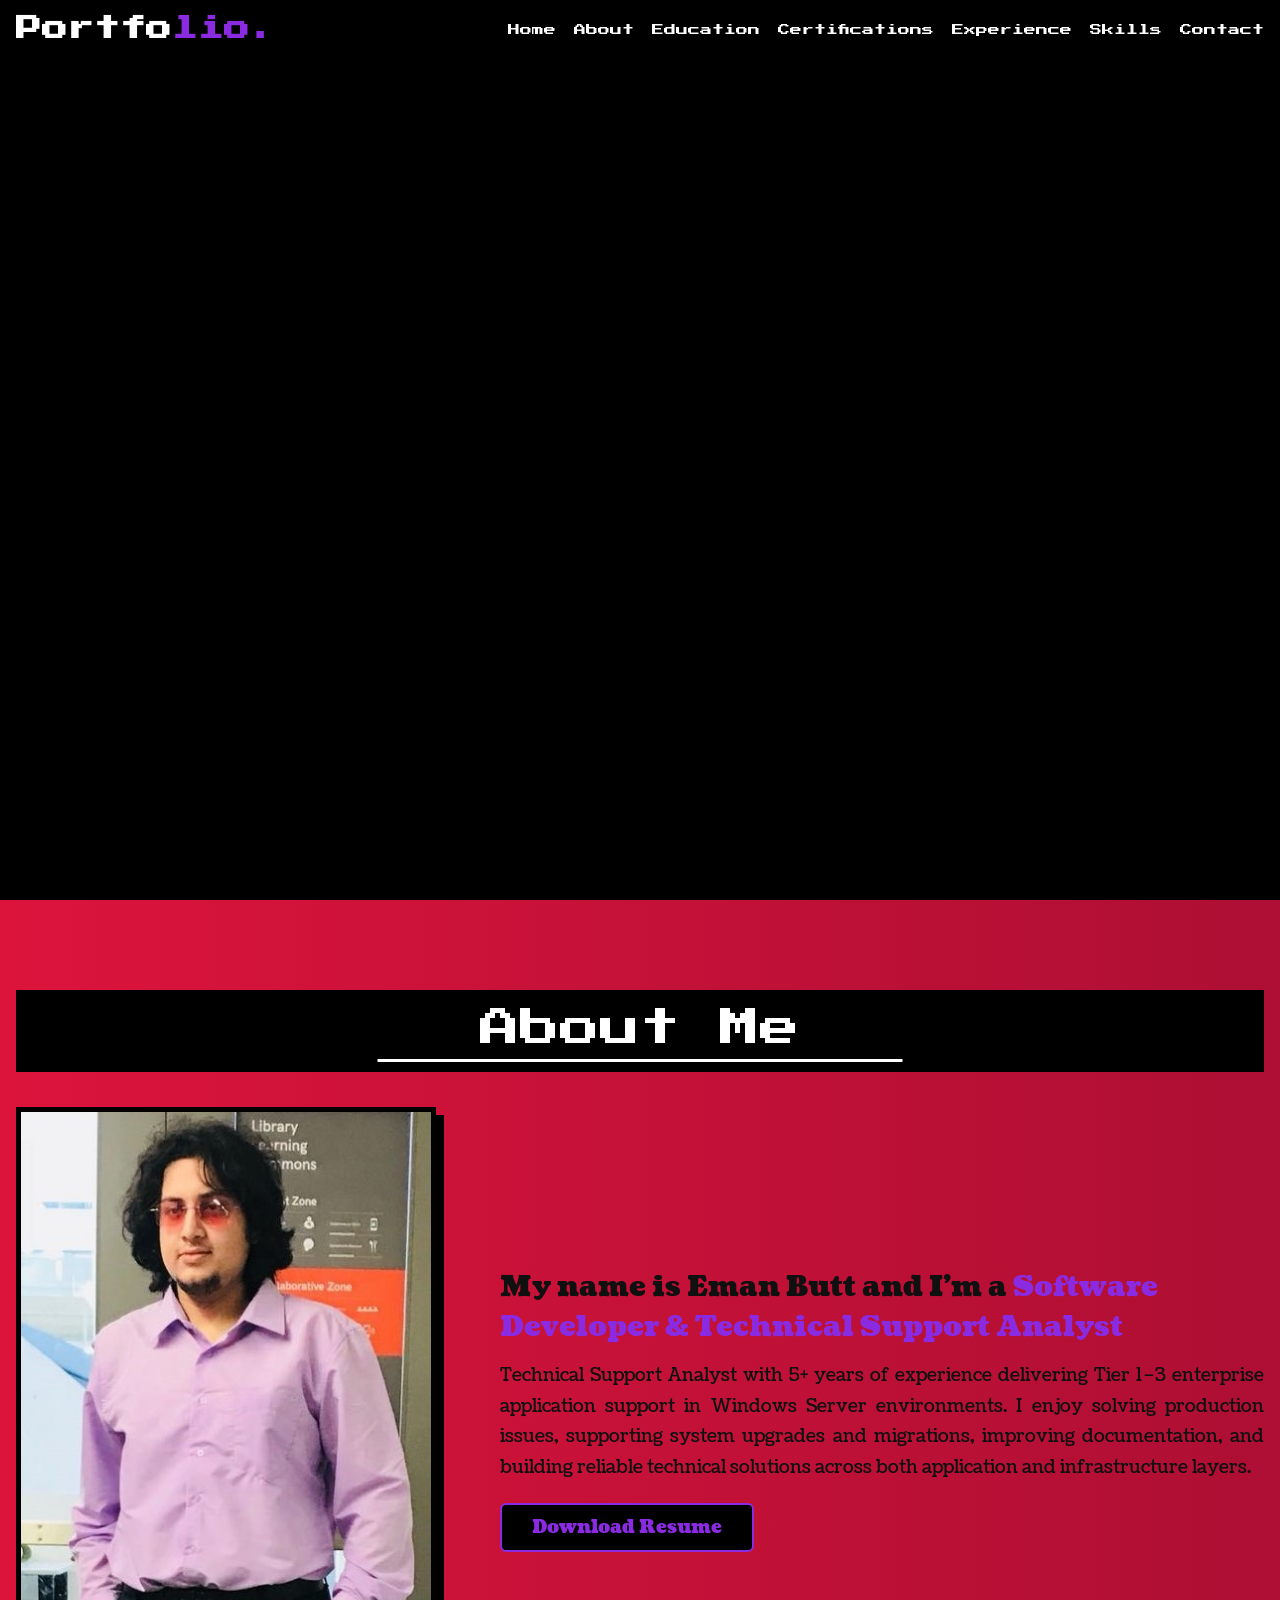
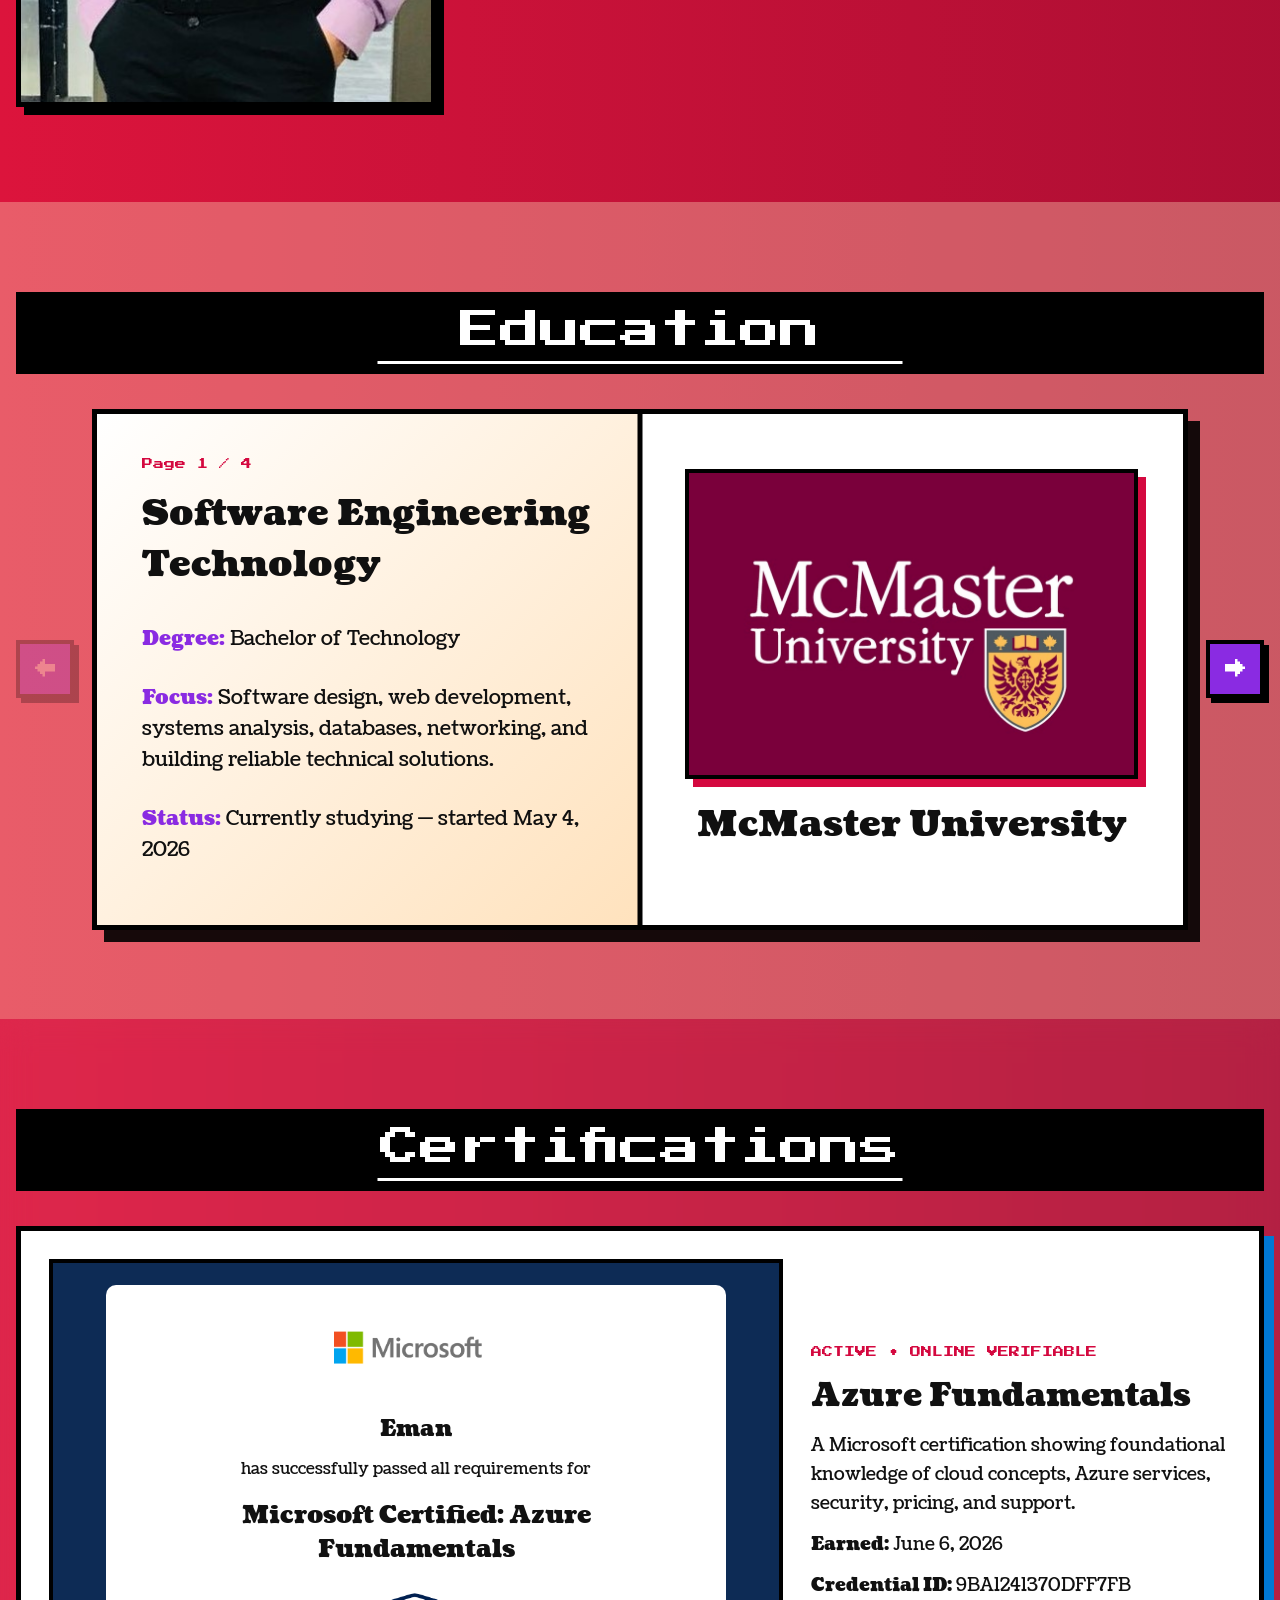
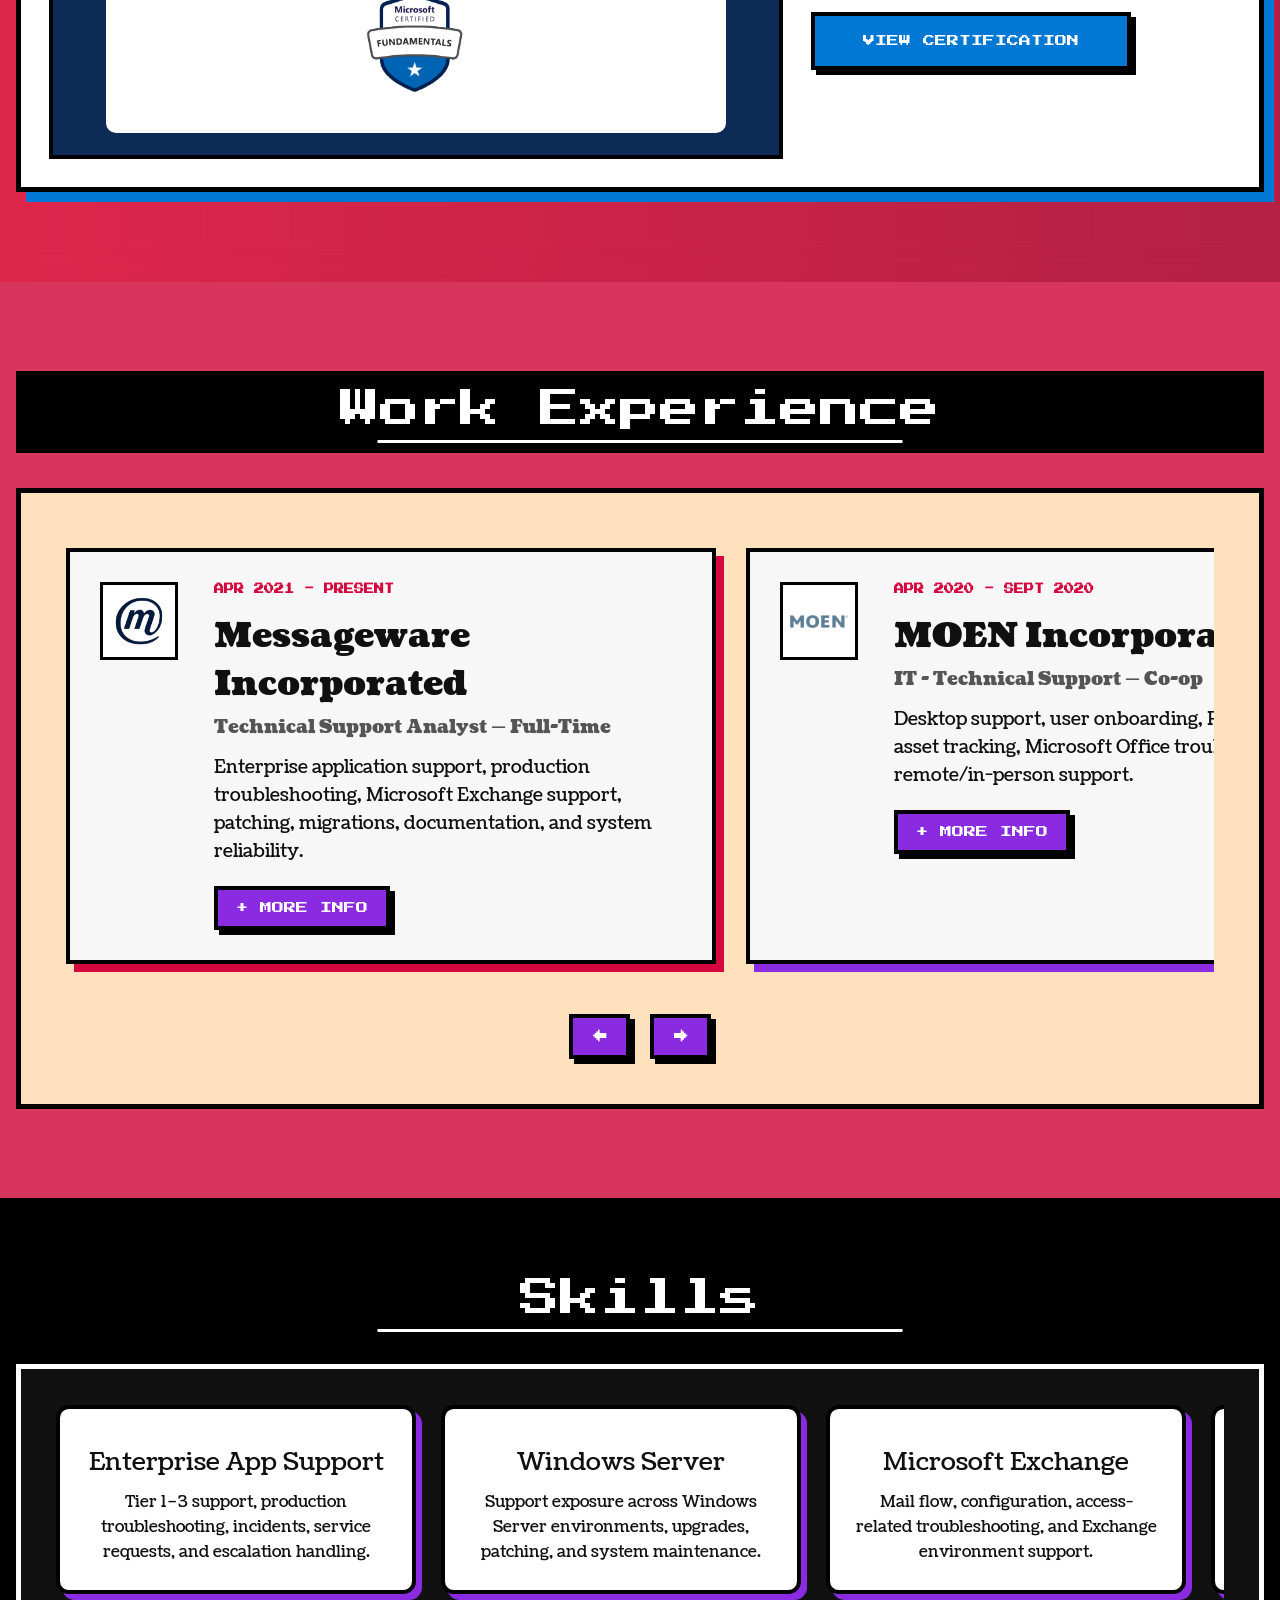
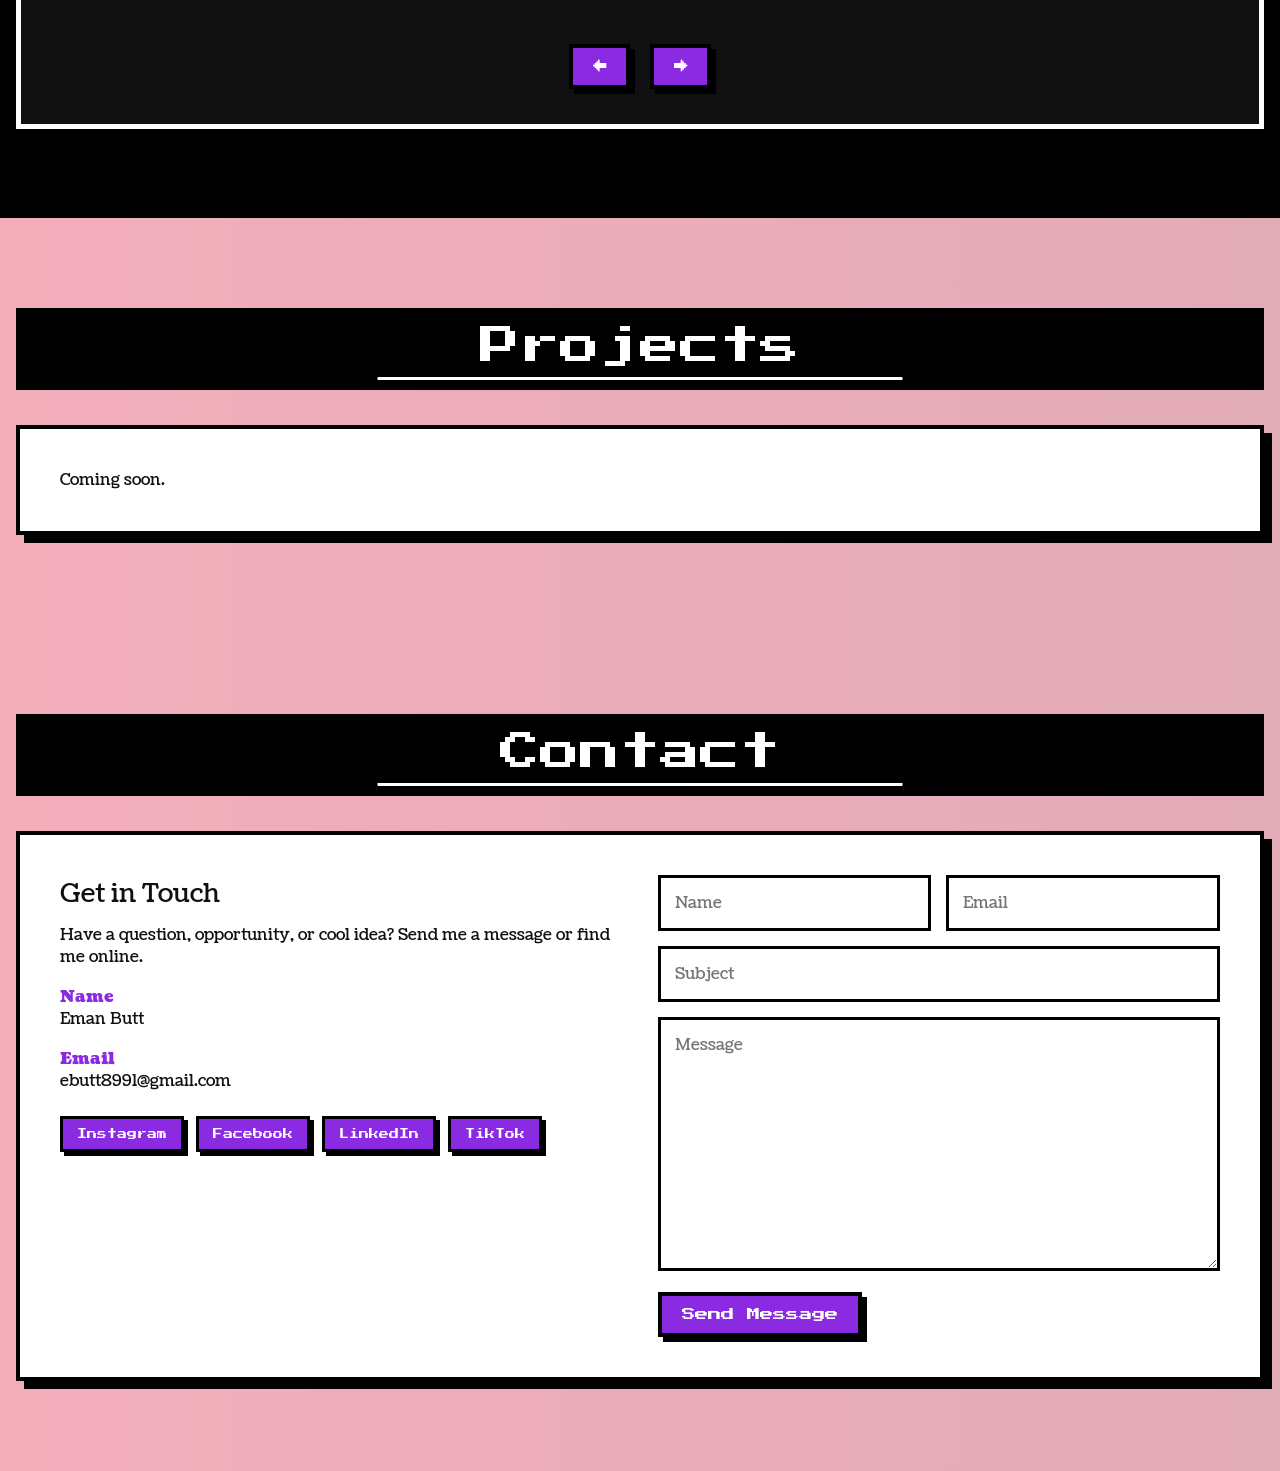
==== commit d6655731: "Updated Portfolio with certification section" ====
--- a/index.html
+++ b/index.html
@@ -1,400 +1,434 @@
-<!DOCTYPE html>
-<html lang="en">
-<head>
-    <meta charset="UTF-8">
-    <meta name="viewport" content="width=device-width, initial-scale=1.0">
-    <title>Eman's Website</title>
-
-    <link rel="stylesheet" href="css/all.css">
-    <link rel="stylesheet" href="style.css">
-    <link rel="stylesheet" href="https://fonts.googleapis.com/icon?family=Material+Icons">
-
-    <script src="https://code.jquery.com/jquery-3.6.0.min.js"></script>
-    <script defer src="script.js"></script>
-</head>
-
-<body>
-    <div class="scroll-btn" aria-label="Scroll to top">ᐃ</div>
-
-    <nav class="navbar">
-        <div class="max-width">
-            <div class="logo"><a href="#home">Portfo<span>lio.</span></a></div>
-
-            <ul class="menu">
-                <li><a href="#home" class="menu-link">Home</a></li>
-                <li><a href="#about" class="menu-link">About</a></li>
-                <li><a href="#education" class="menu-link">Education</a></li>
-                <li><a href="#experience" class="menu-link">Experience</a></li>
-                <li><a href="#skills" class="menu-link">Skills</a></li>
-                <li><a href="#contactME" class="menu-link">Contact</a></li>
-            </ul>
-
-            <button class="menu-btn" aria-label="Open menu">
-                <i class="material-icons">dashboard</i>
-            </button>
-        </div>
-    </nav>
-
-    <section class="home" id="home">
-        <video class="home-video" autoplay muted loop playsinline preload="auto">
-            <source src="Welcome_Video_Portfolio.mp4" type="video/mp4">
-            Your browser does not support the video tag.
-        </video>
-        <div class="home-overlay"></div>
-    </section>
-
-    <section class="about" id="about">
-        <div class="max-width">
-            <h2 class="title">About Me</h2>
-
-            <div class="about-content">
-                <div class="column left">
-                    <img src="images/eman_p.jpg" alt="Eman Butt">
-                </div>
-
-                <div class="column right">
-                    <div class="text">My name is Eman Butt and I'm a <span>Software Developer & Technical Support Analyst</span></div>
-                    <p>
-                        Technical Support Analyst with 5+ years of experience delivering Tier 1–3 enterprise application support in Windows Server environments.
-                        I enjoy solving production issues, supporting system upgrades and migrations, improving documentation, and building reliable technical solutions
-                        across both application and infrastructure layers.
-                    </p>
-                    <button type="button" class="resume-btn" data-modal="resume-modal"><b>Download Resume</b></button>
-                </div>
-            </div>
-        </div>
-    </section>
-
-
-    <div id="resume-modal" class="modal" aria-hidden="true">
-        <div class="modal-box resume-modal-box">
-            <button class="close-modal" type="button" aria-label="Close popup">X</button>
-
-            <h2 class="resume-modal-title">Select what type of resume would you like to download?</h2>
-
-            <div class="resume-options">
-                <a href="Eman_Dev_Resume.pdf" target="_blank" download>Developer Resume</a>
-                <a href="Eman_IT_Resume.pdf" target="_blank" download>IT Support</a>
-                <a href="Eman_TechSupport_Resume.pdf" target="_blank" download>Technical Support Analyst</a>
-            </div>
-        </div>
-    </div>
-
-    <section class="education" id="education">
-        <div class="max-width">
-            <h2 class="title2">Education</h2>
-
-            <div class="book-wrap">
-                <button class="book-btn book-prev" aria-label="Previous education page">←</button>
-
-                <div class="book">
-                    <div class="book-page book-info">
-                        <span class="page-tag" id="eduPageTag">Page 1 / 4</span>
-                        <h3 id="eduProgram">Software Engineering Technology</h3>
-
-                        <div class="edu-line">
-                            <strong>Degree:</strong>
-                            <span id="eduDegree">Bachelor of Technology</span>
-                        </div>
-
-                        <div class="edu-line">
-                            <strong>Focus:</strong>
-                            <span id="eduFocus">Software design, web development, systems analysis, databases, networking, and building reliable technical solutions.</span>
-                        </div>
-
-                        <div class="edu-line">
-                            <strong>Status:</strong>
-                            <span id="eduStatus">Currently studying — started May 4, 2026</span>
-                        </div>
-                    </div>
-
-                    <div class="book-page book-image">
-                        <img id="eduImage" src="images/McMaster.jpg" alt="McMaster University">
-                        <h3 id="eduSchool">McMaster University</h3>
-                    </div>
-                </div>
-
-                <button class="book-btn book-next" aria-label="Next education page">→</button>
-            </div>
-        </div>
-    </section>
-
-    <section class="experience" id="experience">
-        <div class="max-width">
-            <h2 class="title3">Work Experience</h2>
-
-            <div class="work-section">
-                <div class="work-track" id="workTrack">
-                    <article class="work-card">
-                        <div class="work-logo">
-                            <img src="images/messageware.png" alt="Messageware Incorporated logo">
-                        </div>
-
-                        <div class="work-card-content">
-                            <p class="date">APR 2021 - PRESENT</p>
-                            <h3>Messageware Incorporated</h3>
-                            <p class="role">Technical Support Analyst — Full-Time</p>
-                            <p class="summary">
-                                Enterprise application support, production troubleshooting, Microsoft Exchange support, patching, migrations, documentation, and system reliability.
-                            </p>
-                            <button class="more-btn" data-modal="messageware-modal">+ MORE INFO</button>
-                        </div>
-                    </article>
-
-                    <article class="work-card">
-                        <div class="work-logo">
-                            <img src="images/moen.png" alt="MOEN logo">
-                        </div>
-
-                        <div class="work-card-content">
-                            <p class="date">APR 2020 - SEPT 2020</p>
-                            <h3>MOEN Incorporated</h3>
-                            <p class="role">IT - Technical Support — Co-op</p>
-                            <p class="summary">
-                                Desktop support, user onboarding, PC deployment, asset tracking, Microsoft Office troubleshooting, and remote/in-person support.
-                            </p>
-                            <button class="more-btn" data-modal="moen-modal">+ MORE INFO</button>
-                        </div>
-                    </article>
-
-                    <article class="work-card">
-                        <div class="work-logo">
-                            <img src="images/peel.png" alt="Region of Peel logo">
-                        </div>
-
-                        <div class="work-card-content">
-                            <p class="date">AUG 2019 - JAN 2020</p>
-                            <h3>Region of Peel</h3>
-                            <p class="role">Technology Service Centre Analyst — Co-op</p>
-                            <p class="summary">
-                                Public-sector technical support, ticket handling, Active Directory assistance, device troubleshooting, and customer-focused service delivery.
-                            </p>
-                            <button class="more-btn" data-modal="peel-modal">+ MORE INFO</button>
-                        </div>
-                    </article>
-
-                    <article class="work-card">
-                        <div class="work-logo">
-                            <img src="images/Rogers.png" alt="Rogers Communications logo">
-                        </div>
-
-                        <div class="work-card-content">
-                            <p class="date">JAN 2019 - APR 2019</p>
-                            <h3>Rogers Communications</h3>
-                            <p class="role">OTWA Network Operations Centre Specialist (NOC) — Co-op</p>
-                            <p class="summary">
-                                Network operations monitoring, BMC Remedy tickets, incident tracking, escalation support, and NOC workflow exposure.
-                            </p>
-                            <button class="more-btn" data-modal="rogers-modal">+ MORE INFO</button>
-                        </div>
-                    </article>
-                </div>
-
-                <div class="controls">
-                    <button type="button" class="work-prev" aria-label="Previous work card">←</button>
-                    <button type="button" class="work-next" aria-label="Next work card">→</button>
-                </div>
-            </div>
-        </div>
-    </section>
-
-    <div id="messageware-modal" class="modal" aria-hidden="true">
-        <div class="modal-box">
-            <button class="close-modal" type="button" aria-label="Close popup">X</button>
-            <p class="date">APR 2021 - PRESENT</p>
-            <h2>Messageware Incorporated</h2>
-            <h3>Technical Support Analyst</h3>
-            <p class="modal-summary">Full-time enterprise support role focused on keeping applications stable, users supported, and production environments healthy.</p>
-            <ul class="fun-list">
-                <li>⚡ Provided Tier 1–3 enterprise application support for production environments.</li>
-                <li>🛠️ Troubleshot complex application, operating system, access, and infrastructure incidents.</li>
-                <li>📬 Supported Microsoft Exchange environments, including mail flow, configuration, and access issues.</li>
-                <li>🚀 Assisted with system patching, upgrades, release testing, and post-deployment validation.</li>
-                <li>🧠 Created documentation, knowledge base articles, and repeatable support procedures.</li>
-                <li>🔐 Helped with Sophos Firewall migration testing, VPN validation, and access troubleshooting.</li>
-                <li>💾 Assisted with Backup Exec to Veeam migration, restore testing, and backup verification.</li>
-                <li>🤖 Built PowerShell scripts to reduce manual admin work and improve support efficiency.</li>
-            </ul>
-        </div>
-    </div>
-
-    <div id="moen-modal" class="modal" aria-hidden="true">
-        <div class="modal-box">
-            <button class="close-modal" type="button" aria-label="Close popup">X</button>
-            <p class="date">APR 2020 - SEPT 2020</p>
-            <h2>MOEN Incorporated</h2>
-            <h3>IT - Technical Support</h3>
-            <p class="modal-summary">Co-op role supporting employees across Canada and Latin America with desktop, hardware, software, and onboarding needs.</p>
-            <ul class="fun-list">
-                <li>💻 Provided Level 1 desktop and end-user support for hardware, software, and operating system issues.</li>
-                <li>🧩 Troubleshot Microsoft Office, Windows OS, and common application issues.</li>
-                <li>📦 Deployed, configured, and prepared PCs and laptops for new employee onboarding.</li>
-                <li>🌎 Supported users through both remote and in-person troubleshooting sessions.</li>
-                <li>📝 Documented resolved issues and followed support procedures and escalation processes.</li>
-                <li>🤝 Helped keep support friendly, clear, and fast during the co-op term.</li>
-            </ul>
-        </div>
-    </div>
-
-    <div id="peel-modal" class="modal" aria-hidden="true">
-        <div class="modal-box">
-            <button class="close-modal" type="button" aria-label="Close popup">X</button>
-            <p class="date">AUG 2019 - JAN 2020</p>
-            <h2>Region of Peel</h2>
-            <h3>Technology Service Centre Analyst</h3>
-            <p class="modal-summary">Co-op role delivering front-line technical support across a large public-sector environment.</p>
-            <ul class="fun-list">
-                <li>🎧 Provided Level 1 support to clients across multiple departments.</li>
-                <li>✅ Resolved 750+ support requests through in-person and remote troubleshooting.</li>
-                <li>📱 Troubleshot Windows desktops, laptops, mobile devices, and iPads.</li>
-                <li>👤 Assisted with Active Directory account tasks, access control, and permissions.</li>
-                <li>🧾 Logged, tracked, and updated support tickets using internal ticketing tools.</li>
-                <li>🔄 Supported patching, updates, and routine maintenance with senior IT staff.</li>
-            </ul>
-        </div>
-    </div>
-
-    <div id="rogers-modal" class="modal" aria-hidden="true">
-        <div class="modal-box">
-            <button class="close-modal" type="button" aria-label="Close popup">X</button>
-            <p class="date">JAN 2019 - APR 2019</p>
-            <h2>Rogers Communications</h2>
-            <h3>OTWA Network Operations Centre Specialist (NOC)</h3>
-            <p class="modal-summary">Co-op role focused on NOC monitoring, incident tracking, and network operations support.</p>
-            <ul class="fun-list">
-                <li>📡 Used BMC Remedy to log, track, and update NOC incidents.</li>
-                <li>🧯 Assisted with 20+ network-related incidents using troubleshooting and escalation procedures.</li>
-                <li>🚨 Monitored network alerts and system notifications, escalating issues when needed.</li>
-                <li>📋 Maintained accurate incident notes to support reporting and continuity.</li>
-                <li>🤜🤛 Collaborated with NOC team members to support service-impacting events.</li>
-            </ul>
-        </div>
-    </div>
-
-    <section class="skills" id="skills">
-        <div class="max-width">
-            <h2 class="title4">Skills</h2>
-
-            <div class="skills-carousel">
-                <div class="skills-track" id="skillsTrack">
-                    <article class="skills-card">
-                        <div class="text">Enterprise App Support</div>
-                        <p>Tier 1–3 support, production troubleshooting, incidents, service requests, and escalation handling.</p>
-                    </article>
-
-                    <article class="skills-card">
-                        <div class="text">Windows Server</div>
-                        <p>Support exposure across Windows Server environments, upgrades, patching, and system maintenance.</p>
-                    </article>
-
-                    <article class="skills-card">
-                        <div class="text">Microsoft Exchange</div>
-                        <p>Mail flow, configuration, access-related troubleshooting, and Exchange environment support.</p>
-                    </article>
-
-                    <article class="skills-card">
-                        <div class="text">SCCM / Endpoint</div>
-                        <p>Endpoint deployment, patching concepts, workstation support, and device preparation.</p>
-                    </article>
-
-                    <article class="skills-card">
-                        <div class="text">Databases</div>
-                        <p>MySQL, Microsoft Access, Microsoft SQL Server, and database-backed application support.</p>
-                    </article>
-
-                    <article class="skills-card">
-                        <div class="text">Programming</div>
-                        <p>JavaScript, Java, C#, ASP.NET, Swift, Kotlin, HTML, CSS, and web technologies.</p>
-                    </article>
-
-                    <article class="skills-card">
-                        <div class="text">Networking</div>
-                        <p>LAN/WLAN troubleshooting, basic firewall troubleshooting, VPN validation, and NOC exposure.</p>
-                    </article>
-
-                    <article class="skills-card">
-                        <div class="text">Automation</div>
-                        <p>PowerShell scripting, test automation scripts, debugging, log analysis, and process improvement.</p>
-                    </article>
-                </div>
-
-                <div class="controls">
-                    <button type="button" class="skills-prev" aria-label="Previous skill card">←</button>
-                    <button type="button" class="skills-next" aria-label="Next skill card">→</button>
-                </div>
-            </div>
-        </div>
-    </section>
-
-    <section class="projects" id="projects">
-        <div class="max-width">
-            <h2 class="title5">Projects</h2>
-            <div class="projects-content">
-                <p>Coming soon.</p>
-            </div>
-        </div>
-    </section>
-
-    <section class="contactME" id="contactME">
-        <div class="max-width">
-            <h2 class="title6">Contact</h2>
-
-            <div class="contactME-content">
-                <div class="column left">
-                    <div class="text">Get in Touch</div>
-                    <p>Have a question, opportunity, or cool idea? Send me a message or find me online.</p>
-
-                    <div class="row">
-                        <div class="info">
-                            <div class="head">Name</div>
-                            <div class="sub-title">Eman Butt</div>
-                        </div>
-                    </div>
-
-                    <div class="row">
-                        <div class="info">
-                            <div class="head">Email</div>
-                            <div class="sub-title">ebutt8991@gmail.com</div>
-                        </div>
-                    </div>
-
-                    <div class="social-buttons">
-                        <a href="https://www.instagram.com/eman_butt_98?igsh=dDNlcGR6dDV5ejVm&utm_source=qr" aria-label="Instagram">Instagram</a>
-                        <a href="https://www.facebook.com/share/18FxBbJ7fZ/" aria-label="Facebook">Facebook</a>
-                        <a href="https://www.linkedin.com/in/eman-butt/" aria-label="LinkedIn">LinkedIn</a>
-                        <a href="https://www.tiktok.com/@emanb_ca?_r=1&_t=ZS-96YyBHhu5Dt" aria-label="TikTok">TikTok</a>
-                    </div>
-                </div>
-
-                <div class="column right">
-                    <form action="https://formsubmit.co/ebutt8991@gmail.com" method="POST">
-                        <input type="hidden" name="_subject" value="New portfolio message from Eman's website">
-                        <input type="hidden" name="_captcha" value="false">
-                        <input type="hidden" name="_template" value="table">
-                        <div class="fields">
-                            <div class="field name">
-                                <input type="text" name="name" placeholder="Name" required>
-                            </div>
-                            <div class="field email">
-                                <input type="email" name="email" placeholder="Email" required>
-                            </div>
-                        </div>
-
-                        <div class="field">
-                            <input type="text" name="subject" placeholder="Subject" required>
-                        </div>
-
-                        <div class="field textarea">
-                            <textarea name="message" cols="30" rows="10" placeholder="Message" required></textarea>
-                        </div>
-
-                        <div class="button">
-                            <button type="submit">Send Message</button>
-                        </div>
-                    </form>
-                </div>
-            </div>
-        </div>
-    </section>
-</body>
-</html>
+<!DOCTYPE html>
+<html lang="en">
+<head>
+    <meta charset="UTF-8">
+    <meta name="viewport" content="width=device-width, initial-scale=1.0">
+    <title>Eman's Website</title>
+
+    <link rel="stylesheet" href="css/all.css">
+    <link rel="stylesheet" href="style.css">
+    <link rel="stylesheet" href="https://fonts.googleapis.com/icon?family=Material+Icons">
+
+    <script src="https://code.jquery.com/jquery-3.6.0.min.js"></script>
+    <script defer src="script.js"></script>
+</head>
+
+<body>
+    <div class="scroll-btn" aria-label="Scroll to top">ᐃ</div>
+
+    <nav class="navbar">
+        <div class="max-width">
+            <div class="logo"><a href="#home">Portfo<span>lio.</span></a></div>
+
+            <ul class="menu">
+                <li><a href="#home" class="menu-link">Home</a></li>
+                <li><a href="#about" class="menu-link">About</a></li>
+                <li><a href="#education" class="menu-link">Education</a></li>
+                <li><a href="#certifications" class="menu-link">Certifications</a></li>
+                <li><a href="#experience" class="menu-link">Experience</a></li>
+                <li><a href="#skills" class="menu-link">Skills</a></li>
+                <li><a href="#contactME" class="menu-link">Contact</a></li>
+            </ul>
+
+            <button class="menu-btn" aria-label="Open menu">
+                <i class="material-icons">dashboard</i>
+            </button>
+        </div>
+    </nav>
+
+    <section class="home" id="home">
+        <video class="home-video" autoplay muted loop playsinline preload="auto">
+            <source src="Welcome_Video_Portfolio.mp4" type="video/mp4">
+            Your browser does not support the video tag.
+        </video>
+        <div class="home-overlay"></div>
+    </section>
+
+    <section class="about" id="about">
+        <div class="max-width">
+            <h2 class="title">About Me</h2>
+
+            <div class="about-content">
+                <div class="column left">
+                    <img src="images/eman_p.jpg" alt="Eman Butt">
+                </div>
+
+                <div class="column right">
+                    <div class="text">My name is Eman Butt and I'm a <span>Software Developer & Technical Support Analyst</span></div>
+                    <p>
+                        Technical Support Analyst with 5+ years of experience delivering Tier 1–3 enterprise application support in Windows Server environments.
+                        I enjoy solving production issues, supporting system upgrades and migrations, improving documentation, and building reliable technical solutions
+                        across both application and infrastructure layers.
+                    </p>
+                    <button type="button" class="resume-btn" data-modal="resume-modal"><b>Download Resume</b></button>
+                </div>
+            </div>
+        </div>
+    </section>
+
+
+    <div id="resume-modal" class="modal" aria-hidden="true">
+        <div class="modal-box resume-modal-box">
+            <button class="close-modal" type="button" aria-label="Close popup">X</button>
+
+            <h2 class="resume-modal-title">Select what type of resume would you like to download?</h2>
+
+            <div class="resume-options">
+                <a href="Eman_Dev_Resume.pdf" target="_blank" download>Developer Resume</a>
+                <a href="Eman_IT_Resume.pdf" target="_blank" download>IT Support</a>
+                <a href="Eman_TechSupport_Resume.pdf" target="_blank" download>Technical Support Analyst</a>
+            </div>
+        </div>
+    </div>
+
+    <section class="education" id="education">
+        <div class="max-width">
+            <h2 class="title2">Education</h2>
+
+            <div class="book-wrap">
+                <button class="book-btn book-prev" aria-label="Previous education page">←</button>
+
+                <div class="book">
+                    <div class="book-page book-info">
+                        <span class="page-tag" id="eduPageTag">Page 1 / 4</span>
+                        <h3 id="eduProgram">Software Engineering Technology</h3>
+
+                        <div class="edu-line">
+                            <strong>Degree:</strong>
+                            <span id="eduDegree">Bachelor of Technology</span>
+                        </div>
+
+                        <div class="edu-line">
+                            <strong>Focus:</strong>
+                            <span id="eduFocus">Software design, web development, systems analysis, databases, networking, and building reliable technical solutions.</span>
+                        </div>
+
+                        <div class="edu-line">
+                            <strong>Status:</strong>
+                            <span id="eduStatus">Currently studying — started May 4, 2026</span>
+                        </div>
+                    </div>
+
+                    <div class="book-page book-image">
+                        <img id="eduImage" src="images/McMaster.jpg" alt="McMaster University">
+                        <h3 id="eduSchool">McMaster University</h3>
+                    </div>
+                </div>
+
+                <button class="book-btn book-next" aria-label="Next education page">→</button>
+            </div>
+        </div>
+    </section>
+
+    <section class="certifications" id="certifications">
+        <div class="max-width">
+            <h2 class="title7">Certifications</h2>
+
+            <div class="cert-section-one">
+                <div class="cert-frame">
+                    <div class="cert-preview">
+                        <div class="cert-paper">
+                            <img class="microsoft-logo" src="images/Microsoft_logo.png" alt="Microsoft logo">
+                            <h3>Eman</h3>
+                            <p>has successfully passed all requirements for</p>
+                            <h2>Microsoft Certified: Azure Fundamentals</h2>
+                            <img class="cert-badge-img" src="images/msFundamentalsBadge.PNG" alt="Microsoft Certified Fundamentals badge">
+                        </div>
+                    </div>
+
+                    <div class="cert-info">
+                        <div class="tag">ACTIVE • ONLINE VERIFIABLE</div>
+                            <h3>Azure Fundamentals</h3>
+                            <p>A Microsoft certification showing foundational knowledge of cloud concepts, Azure services, security, pricing, and support.</p>
+                            <p><b>Earned:</b> June 6, 2026</p>
+                            <p><b>Credential ID:</b> 9BA1241370DFF7FB</p>
+                        
+                            <a class="verify-btn" href="https://learn.microsoft.com/api/credentials/share/en-us/Eman-7264/9BA1241370DFF7FB?sharingId=F417062C18BC229F" target="_blank">
+                                VIEW CERTIFICATION
+                            </a>
+                      
+                    </div>
+                </div>
+            </div>
+        </div>
+    </section>
+
+    <section class="experience" id="experience">
+        <div class="max-width">
+            <h2 class="title3">Work Experience</h2>
+
+            <div class="work-section">
+                <div class="work-track" id="workTrack">
+                    <article class="work-card">
+                        <div class="work-logo">
+                            <img src="images/messageware.png" alt="Messageware Incorporated logo">
+                        </div>
+
+                        <div class="work-card-content">
+                            <p class="date">APR 2021 - PRESENT</p>
+                            <h3>Messageware Incorporated</h3>
+                            <p class="role">Technical Support Analyst — Full-Time</p>
+                            <p class="summary">
+                                Enterprise application support, production troubleshooting, Microsoft Exchange support, patching, migrations, documentation, and system reliability.
+                            </p>
+                            <button class="more-btn" data-modal="messageware-modal">+ MORE INFO</button>
+                        </div>
+                    </article>
+
+                    <article class="work-card">
+                        <div class="work-logo">
+                            <img src="images/moen.png" alt="MOEN logo">
+                        </div>
+
+                        <div class="work-card-content">
+                            <p class="date">APR 2020 - SEPT 2020</p>
+                            <h3>MOEN Incorporated</h3>
+                            <p class="role">IT - Technical Support — Co-op</p>
+                            <p class="summary">
+                                Desktop support, user onboarding, PC deployment, asset tracking, Microsoft Office troubleshooting, and remote/in-person support.
+                            </p>
+                            <button class="more-btn" data-modal="moen-modal">+ MORE INFO</button>
+                        </div>
+                    </article>
+
+                    <article class="work-card">
+                        <div class="work-logo">
+                            <img src="images/peel.png" alt="Region of Peel logo">
+                        </div>
+
+                        <div class="work-card-content">
+                            <p class="date">AUG 2019 - JAN 2020</p>
+                            <h3>Region of Peel</h3>
+                            <p class="role">Technology Service Centre Analyst — Co-op</p>
+                            <p class="summary">
+                                Public-sector technical support, ticket handling, Active Directory assistance, device troubleshooting, and customer-focused service delivery.
+                            </p>
+                            <button class="more-btn" data-modal="peel-modal">+ MORE INFO</button>
+                        </div>
+                    </article>
+
+                    <article class="work-card">
+                        <div class="work-logo">
+                            <img src="images/Rogers.png" alt="Rogers Communications logo">
+                        </div>
+
+                        <div class="work-card-content">
+                            <p class="date">JAN 2019 - APR 2019</p>
+                            <h3>Rogers Communications</h3>
+                            <p class="role">OTWA Network Operations Centre Specialist (NOC) — Co-op</p>
+                            <p class="summary">
+                                Network operations monitoring, BMC Remedy tickets, incident tracking, escalation support, and NOC workflow exposure.
+                            </p>
+                            <button class="more-btn" data-modal="rogers-modal">+ MORE INFO</button>
+                        </div>
+                    </article>
+                </div>
+
+                <div class="controls">
+                    <button type="button" class="work-prev" aria-label="Previous work card">←</button>
+                    <button type="button" class="work-next" aria-label="Next work card">→</button>
+                </div>
+            </div>
+        </div>
+    </section>
+
+    <div id="messageware-modal" class="modal" aria-hidden="true">
+        <div class="modal-box">
+            <button class="close-modal" type="button" aria-label="Close popup">X</button>
+            <p class="date">APR 2021 - PRESENT</p>
+            <h2>Messageware Incorporated</h2>
+            <h3>Technical Support Analyst</h3>
+            <p class="modal-summary">Full-time enterprise support role focused on keeping applications stable, users supported, and production environments healthy.</p>
+            <ul class="fun-list">
+                <li>⚡ Provided Tier 1–3 enterprise application support for production environments.</li>
+                <li>🛠️ Troubleshot complex application, operating system, access, and infrastructure incidents.</li>
+                <li>📬 Supported Microsoft Exchange environments, including mail flow, configuration, and access issues.</li>
+                <li>🚀 Assisted with system patching, upgrades, release testing, and post-deployment validation.</li>
+                <li>🧠 Created documentation, knowledge base articles, and repeatable support procedures.</li>
+                <li>🔐 Helped with Sophos Firewall migration testing, VPN validation, and access troubleshooting.</li>
+                <li>💾 Assisted with Backup Exec to Veeam migration, restore testing, and backup verification.</li>
+                <li>🤖 Built PowerShell scripts to reduce manual admin work and improve support efficiency.</li>
+            </ul>
+        </div>
+    </div>
+
+    <div id="moen-modal" class="modal" aria-hidden="true">
+        <div class="modal-box">
+            <button class="close-modal" type="button" aria-label="Close popup">X</button>
+            <p class="date">APR 2020 - SEPT 2020</p>
+            <h2>MOEN Incorporated</h2>
+            <h3>IT - Technical Support</h3>
+            <p class="modal-summary">Co-op role supporting employees across Canada and Latin America with desktop, hardware, software, and onboarding needs.</p>
+            <ul class="fun-list">
+                <li>💻 Provided Level 1 desktop and end-user support for hardware, software, and operating system issues.</li>
+                <li>🧩 Troubleshot Microsoft Office, Windows OS, and common application issues.</li>
+                <li>📦 Deployed, configured, and prepared PCs and laptops for new employee onboarding.</li>
+                <li>🌎 Supported users through both remote and in-person troubleshooting sessions.</li>
+                <li>📝 Documented resolved issues and followed support procedures and escalation processes.</li>
+                <li>🤝 Helped keep support friendly, clear, and fast during the co-op term.</li>
+            </ul>
+        </div>
+    </div>
+
+    <div id="peel-modal" class="modal" aria-hidden="true">
+        <div class="modal-box">
+            <button class="close-modal" type="button" aria-label="Close popup">X</button>
+            <p class="date">AUG 2019 - JAN 2020</p>
+            <h2>Region of Peel</h2>
+            <h3>Technology Service Centre Analyst</h3>
+            <p class="modal-summary">Co-op role delivering front-line technical support across a large public-sector environment.</p>
+            <ul class="fun-list">
+                <li>🎧 Provided Level 1 support to clients across multiple departments.</li>
+                <li>✅ Resolved 750+ support requests through in-person and remote troubleshooting.</li>
+                <li>📱 Troubleshot Windows desktops, laptops, mobile devices, and iPads.</li>
+                <li>👤 Assisted with Active Directory account tasks, access control, and permissions.</li>
+                <li>🧾 Logged, tracked, and updated support tickets using internal ticketing tools.</li>
+                <li>🔄 Supported patching, updates, and routine maintenance with senior IT staff.</li>
+            </ul>
+        </div>
+    </div>
+
+    <div id="rogers-modal" class="modal" aria-hidden="true">
+        <div class="modal-box">
+            <button class="close-modal" type="button" aria-label="Close popup">X</button>
+            <p class="date">JAN 2019 - APR 2019</p>
+            <h2>Rogers Communications</h2>
+            <h3>OTWA Network Operations Centre Specialist (NOC)</h3>
+            <p class="modal-summary">Co-op role focused on NOC monitoring, incident tracking, and network operations support.</p>
+            <ul class="fun-list">
+                <li>📡 Used BMC Remedy to log, track, and update NOC incidents.</li>
+                <li>🧯 Assisted with 20+ network-related incidents using troubleshooting and escalation procedures.</li>
+                <li>🚨 Monitored network alerts and system notifications, escalating issues when needed.</li>
+                <li>📋 Maintained accurate incident notes to support reporting and continuity.</li>
+                <li>🤜🤛 Collaborated with NOC team members to support service-impacting events.</li>
+            </ul>
+        </div>
+    </div>
+
+    <section class="skills" id="skills">
+        <div class="max-width">
+            <h2 class="title4">Skills</h2>
+
+            <div class="skills-carousel">
+                <div class="skills-track" id="skillsTrack">
+                    <article class="skills-card">
+                        <div class="text">Enterprise App Support</div>
+                        <p>Tier 1–3 support, production troubleshooting, incidents, service requests, and escalation handling.</p>
+                    </article>
+
+                    <article class="skills-card">
+                        <div class="text">Windows Server</div>
+                        <p>Support exposure across Windows Server environments, upgrades, patching, and system maintenance.</p>
+                    </article>
+
+                    <article class="skills-card">
+                        <div class="text">Microsoft Exchange</div>
+                        <p>Mail flow, configuration, access-related troubleshooting, and Exchange environment support.</p>
+                    </article>
+
+                    <article class="skills-card">
+                        <div class="text">SCCM / Endpoint</div>
+                        <p>Endpoint deployment, patching concepts, workstation support, and device preparation.</p>
+                    </article>
+
+                    <article class="skills-card">
+                        <div class="text">Databases</div>
+                        <p>MySQL, Microsoft Access, Microsoft SQL Server, and database-backed application support.</p>
+                    </article>
+
+                    <article class="skills-card">
+                        <div class="text">Programming</div>
+                        <p>JavaScript, Java, C#, ASP.NET, Swift, Kotlin, HTML, CSS, and web technologies.</p>
+                    </article>
+
+                    <article class="skills-card">
+                        <div class="text">Networking</div>
+                        <p>LAN/WLAN troubleshooting, basic firewall troubleshooting, VPN validation, and NOC exposure.</p>
+                    </article>
+
+                    <article class="skills-card">
+                        <div class="text">Automation</div>
+                        <p>PowerShell scripting, test automation scripts, debugging, log analysis, and process improvement.</p>
+                    </article>
+                </div>
+
+                <div class="controls">
+                    <button type="button" class="skills-prev" aria-label="Previous skill card">←</button>
+                    <button type="button" class="skills-next" aria-label="Next skill card">→</button>
+                </div>
+            </div>
+        </div>
+    </section>
+
+    <section class="projects" id="projects">
+        <div class="max-width">
+            <h2 class="title5">Projects</h2>
+            <div class="projects-content">
+                <p>Coming soon.</p>
+            </div>
+        </div>
+    </section>
+
+    <section class="contactME" id="contactME">
+        <div class="max-width">
+            <h2 class="title6">Contact</h2>
+
+            <div class="contactME-content">
+                <div class="column left">
+                    <div class="text">Get in Touch</div>
+                    <p>Have a question, opportunity, or cool idea? Send me a message or find me online.</p>
+
+                    <div class="row">
+                        <div class="info">
+                            <div class="head">Name</div>
+                            <div class="sub-title">Eman Butt</div>
+                        </div>
+                    </div>
+
+                    <div class="row">
+                        <div class="info">
+                            <div class="head">Email</div>
+                            <div class="sub-title">ebutt8991@gmail.com</div>
+                        </div>
+                    </div>
+
+                    <div class="social-buttons">
+                        <a href="https://www.instagram.com/eman_butt_98?igsh=dDNlcGR6dDV5ejVm&utm_source=qr" aria-label="Instagram">Instagram</a>
+                        <a href="https://www.facebook.com/share/18FxBbJ7fZ/" aria-label="Facebook">Facebook</a>
+                        <a href="https://www.linkedin.com/in/eman-butt/" aria-label="LinkedIn">LinkedIn</a>
+                        <a href="https://www.tiktok.com/@emanb_ca?_r=1&_t=ZS-96YyBHhu5Dt" aria-label="TikTok">TikTok</a>
+                    </div>
+                </div>
+
+                <div class="column right">
+                    <form action="https://formsubmit.co/ebutt8991@gmail.com" method="POST">
+                        <input type="hidden" name="_subject" value="New portfolio message from Eman's website">
+                        <input type="hidden" name="_captcha" value="false">
+                        <input type="hidden" name="_template" value="table">
+                        <div class="fields">
+                            <div class="field name">
+                                <input type="text" name="name" placeholder="Name" required>
+                            </div>
+                            <div class="field email">
+                                <input type="email" name="email" placeholder="Email" required>
+                            </div>
+                        </div>
+
+                        <div class="field">
+                            <input type="text" name="subject" placeholder="Subject" required>
+                        </div>
+
+                        <div class="field textarea">
+                            <textarea name="message" cols="30" rows="10" placeholder="Message" required></textarea>
+                        </div>
+
+                        <div class="button">
+                            <button type="submit">Send Message</button>
+                        </div>
+                    </form>
+                </div>
+            </div>
+        </div>
+    </section>
+</body>
+</html>
--- a/style.css
+++ b/style.css
@@ -1,964 +1,1160 @@
-@import url('https://fonts.googleapis.com/css2?family=Press+Start+2P&display=swap');
-@import url('https://fonts.googleapis.com/css2?family=Coustard&family=Press+Start+2P&display=swap');
-
-:root{
-    --purple: blueviolet;
-    --pink: #d4083f;
-    --cream: #ffe2bd;
-    --nav-dark: #000;
-    --text-dark: #101010;
-    --white: #fff;
-    --shadow: 8px 8px 0 #000;
-    --section-padding: clamp(50px, 7vw, 90px) 0;
-}
-
-*{
-    margin:0;
-    padding:0;
-    box-sizing:border-box;
-    text-decoration:none;
-}
-
-html{
-    scroll-behavior:smooth;
-}
-
-body{
-    margin:0;
-    color:var(--text-dark);
-    font-family:'Coustard', serif;
-    background:linear-gradient(270deg, #1df7bf, #f84f5d, #3ecec2, #680627, crimson);
-    background-size:1000% 1000%;
-    animation:AnimationName 75s ease infinite;
-    overflow-x:hidden;
-}
-
-@keyframes AnimationName{
-    0%{background-position:0% 50%}
-    50%{background-position:100% 50%}
-    100%{background-position:0% 50%}
-}
-
-.max-width{
-    width:min(100% - 32px, 1300px);
-    margin:auto;
-}
-
-.scroll-btn{
-    position:fixed;
-    height:45px;
-    width:42px;
-    background:var(--purple);
-    right:30px;
-    bottom:18px;
-    text-align:center;
-    line-height:45px;
-    color:white;
-    z-index:9999;
-    border:2px solid black;
-    border-radius:10px;
-    font-size:34px;
-    cursor:pointer;
-    opacity:0;
-    pointer-events:none;
-    transform:translateY(20px);
-    transition:.3s ease;
-}
-
-.scroll-btn.show{
-    opacity:1;
-    pointer-events:auto;
-    transform:translateY(0);
-}
-
-.navbar{
-    position:fixed;
-    min-height:60px;
-    width:100%;
-    padding:15px 0;
-    background:var(--nav-dark);
-    font-family:'Press Start 2P', cursive;
-    transition:all .3s ease;
-    z-index:1000;
-}
-
-.navbar.sticky{
-    background:var(--purple);
-    box-shadow:0 8px 20px rgba(0,0,0,.25);
-}
-
-.navbar .max-width{
-    display:flex;
-    align-items:center;
-    justify-content:space-between;
-    gap:20px;
-}
-
-.navbar .logo a{
-    color:#fff;
-    font-size:clamp(16px, 2vw, 27px);
-    font-weight:600;
-}
-
-.navbar .logo a span{
-    color:var(--purple);
-}
-
-.navbar.sticky .logo a span{
-    color:black;
-}
-
-.navbar .menu{
-    display:flex;
-    align-items:center;
-    gap:18px;
-}
-
-.navbar .menu li{
-    list-style:none;
-}
-
-.navbar .menu li a{
-    color:#fff;
-    font-size:12px;
-    font-weight:200;
-    transition:color .3s ease;
-}
-
-.navbar .menu li a:hover{
-    color:var(--purple);
-}
-
-.navbar.sticky .menu li a{
-    color:black;
-}
-
-.navbar.sticky .menu li a:hover{
-    color:white;
-}
-
-.menu-btn{
-    color:#fff;
-    border:0;
-    background:transparent;
-    display:none;
-    cursor:pointer;
-}
-
-.menu-btn .material-icons{
-    font-size:42px;
-    color:#fff;
-}
-
-.navbar.sticky .menu-btn .material-icons{
-    color:black;
-}
-
-.home{
-    position:relative;
-    padding:0;
-    min-height:100vh;
-    min-height:100svh;
-    background:#000;
-    overflow:hidden;
-}
-
-.home-video{
-    position:absolute;
-    inset:0;
-    width:100%;
-    height:100%;
-    object-fit:cover;
-    object-position:center center;
-}
-
-.home-overlay{
-    position:absolute;
-    inset:0;
-    background:rgba(0,0,0,.08);
-    pointer-events:none;
-}
-
-section{
-    padding:var(--section-padding);
-}
-
-.title,
-.title2,
-.title3,
-.title4,
-.title5,
-.title6{
-    position:relative;
-    text-align:center;
-    background:black;
-    color:white;
-    padding:18px 10px 24px;
-    min-height:72px;
-    width:100%;
-    font-family:'Press Start 2P', cursive;
-    font-size:clamp(20px, 4vw, 40px);
-    font-weight:500;
-    margin-bottom:35px;
-}
-
-.title::before,
-.title2::before,
-.title3::before,
-.title4::before,
-.title5::before,
-.title6::before{
-    content:"";
-    position:absolute;
-    left:50%;
-    bottom:10px;
-    width:min(525px, 75%);
-    height:3px;
-    background:#fff;
-    transform:translateX(-50%);
-}
-
-.about .about-content{
-    display:grid;
-    grid-template-columns:minmax(260px, 420px) 1fr;
-    gap:clamp(25px, 5vw, 65px);
-    align-items:center;
-}
-
-.about .about-content .left img{
-    width:100%;
-    max-height:600px;
-    object-fit:cover;
-    border:5px solid black;
-    box-shadow:var(--shadow);
-}
-
-.about .about-content .right .text{
-    font-size:clamp(22px, 3vw, 28px);
-    font-weight:600;
-    margin-bottom:14px;
-}
-
-.about .about-content .right .text span{
-    color:var(--purple);
-}
-
-.about .about-content .right p{
-    text-align:justify;
-    font-size:clamp(16px, 2vw, 18px);
-    line-height:1.7;
-}
-
-.about .about-content .right a,
-.about .about-content .right .resume-btn{
-    display:inline-block;
-    background:black;
-    color:var(--purple);
-    font-size:18px;
-    padding:10px 30px;
-    margin-top:20px;
-    border-radius:6px;
-    border:2px solid var(--purple);
-    transition:all .3s ease;
-}
-
-
-.about .about-content .right a:hover,
-.about .about-content .right .resume-btn:hover{
-    background:white;
-    transform:translateY(-3px);
-}
-
-.education{
-    background:rgba(255,226,189,.35);
-}
-
-.book-wrap{
-    display:grid;
-    grid-template-columns:auto 1fr auto;
-    align-items:center;
-    gap:18px;
-}
-
-.book{
-    display:grid;
-    grid-template-columns:1fr 1fr;
-    background:#fff4df;
-    border:5px solid black;
-    box-shadow:12px 12px 0 rgba(0,0,0,.9);
-    min-height:430px;
-    position:relative;
-}
-
-.book::after{
-    content:"";
-    position:absolute;
-    top:0;
-    bottom:0;
-    left:50%;
-    width:5px;
-    background:black;
-    transform:translateX(-50%);
-}
-
-.book-page{
-    padding:clamp(24px, 4vw, 45px);
-    display:flex;
-    flex-direction:column;
-    justify-content:center;
-}
-
-.book-info{
-    background:linear-gradient(135deg, #fff, #ffe2bd);
-}
-
-.page-tag{
-    font-family:'Press Start 2P', cursive;
-    color:var(--pink);
-    font-size:11px;
-    margin-bottom:18px;
-}
-
-.book-info h3,
-.book-image h3{
-    font-size:clamp(22px, 3vw, 36px);
-    margin-bottom:20px;
-}
-
-.edu-line{
-    margin:14px 0;
-    font-size:clamp(16px, 2vw, 20px);
-    line-height:1.55;
-}
-
-.edu-line strong{
-    color:var(--purple);
-}
-
-.book-image{
-    align-items:center;
-    text-align:center;
-    gap:20px;
-    background:white;
-}
-
-.book-image img{
-    width:100%;
-    max-width:420px;
-    height:260px;
-    background:white;
-    border:4px solid black;
-    box-shadow:8px 8px 0 var(--pink);
-    padding:6px;
-}
-
-/* McMaster and Sheridan fill their frame more */
-.book-image img.edu-fill{
-    max-width:520px;
-    height:310px;
-    object-fit:cover;
-    padding:0;
-}
-
-/* PISES and Sager stay perfectly contained */
-.book-image img.edu-contain{
-    max-width:420px;
-    height:260px;
-    object-fit:contain;
-    padding:6px;
-}
-
-.book-btn{
-    width:58px;
-    height:58px;
-    border:4px solid black;
-    background:var(--purple);
-    color:white;
-    font-family:'Press Start 2P', cursive;
-    font-size:20px;
-    cursor:pointer;
-    box-shadow:5px 5px 0 black;
-    transition:.25s ease;
-}
-
-.book-btn:hover:not(:disabled),
-.controls button:hover:not(:disabled){
-    background:var(--pink);
-    transform:translateY(-3px);
-}
-
-.book-btn:disabled,
-.controls button:disabled{
-    opacity:.25;
-    cursor:not-allowed;
-    transform:none;
-    box-shadow:5px 5px 0 black;
-}
-
-.experience{
-    background:#d7355b;
-}
-
-.work-section{
-    background:var(--cream);
-    border:5px solid #000;
-    padding:clamp(22px, 4vw, 45px);
-    overflow:hidden;
-}
-
-.work-track{
-    display:flex;
-    gap:30px;
-    overflow-x:auto;
-    scroll-behavior:smooth;
-    scrollbar-width:none;
-    padding:10px 6px 25px;
-    scroll-snap-type:x mandatory;
-}
-
-.work-track::-webkit-scrollbar{
-    display:none;
-}
-
-.work-card{
-    width:min(650px, 88vw);
-    min-width:min(650px, 88vw);
-    background:#f7f7f7;
-    border:4px solid #000;
-    box-shadow:8px 8px 0 var(--pink);
-    padding:clamp(22px, 4vw, 30px);
-    display:grid;
-    grid-template-columns:92px 1fr;
-    gap:22px;
-    align-items:start;
-    scroll-snap-align:start;
-}
-
-.work-card:nth-child(even){
-    box-shadow:8px 8px 0 var(--purple);
-}
-
-.work-logo{
-    width:78px;
-    height:78px;
-    background:white;
-    border:3px solid black;
-    display:flex;
-    align-items:center;
-    justify-content:center;
-    overflow:hidden;
-}
-
-.work-logo img{
-    width:100%;
-    height:100%;
-    object-fit:contain;
-    padding:7px;
-}
-
-.date{
-    color:var(--pink);
-    font-family:'Press Start 2P', cursive;
-    font-size:10px;
-    font-weight:bold;
-    line-height:1.5;
-}
-
-.work-card h3{
-    font-size:clamp(26px, 4vw, 34px);
-    margin:15px 0 7px;
-}
-
-.role{
-    font-weight:bold;
-    color:#555;
-    font-size:18px;
-}
-
-.summary,
-.modal-summary{
-    font-size:18px;
-    line-height:1.55;
-    margin-top:14px;
-}
-
-.more-btn{
-    margin-top:20px;
-    background:var(--purple);
-    color:white;
-    border:4px solid #000;
-    padding:12px 18px;
-    font-family:'Press Start 2P', cursive;
-    font-size:12px;
-    cursor:pointer;
-    box-shadow:5px 5px 0 #000;
-    transition:.2s ease;
-}
-
-.more-btn:hover{
-    transform:translate(-2px, -2px);
-    box-shadow:7px 7px 0 #000;
-    background:var(--pink);
-}
-
-.controls{
-    display:flex;
-    justify-content:center;
-    gap:20px;
-    margin-top:25px;
-}
-
-.controls button{
-    background:var(--purple);
-    border:4px solid black;
-    color:white;
-    padding:12px 20px;
-    cursor:pointer;
-    font-family:'Press Start 2P', cursive;
-    box-shadow:5px 5px 0 black;
-    transition:.25s ease;
-}
-
-.modal{
-    display:none;
-    position:fixed;
-    inset:0;
-    z-index:10000;
-    background:rgba(0,0,0,.72);
-    align-items:center;
-    justify-content:center;
-    padding:22px;
-}
-
-.modal.show{
-    display:flex;
-}
-
-.modal-box{
-    width:min(760px, 100%);
-    max-height:88vh;
-    overflow:auto;
-    background:#fff;
-    border:5px solid #000;
-    box-shadow:10px 10px 0 var(--purple);
-    padding:clamp(24px, 4vw, 38px);
-    position:relative;
-}
-
-.close-modal{
-    position:absolute;
-    top:15px;
-    right:20px;
-    background:var(--pink);
-    color:white;
-    border:3px solid #000;
-    padding:6px 11px;
-    font-family:'Press Start 2P', cursive;
-    font-weight:bold;
-    cursor:pointer;
-}
-
-.modal-box h2{
-    font-size:clamp(26px, 4vw, 36px);
-    margin:15px 45px 5px 0;
-}
-
-.modal-box h3{
-    font-size:clamp(18px, 2.5vw, 24px);
-    color:#555;
-}
-
-.fun-list{
-    list-style:none;
-    margin-top:20px;
-}
-
-.fun-list li{
-    font-size:17px;
-    line-height:1.65;
-    margin-bottom:11px;
-}
-
-.skills{
-    background:black;
-}
-
-.skills-carousel{
-    background:#111;
-    border:5px solid white;
-    padding:clamp(22px, 4vw, 35px);
-    overflow:hidden;
-}
-
-.skills-track{
-    display:flex;
-    gap:25px;
-    overflow-x:auto;
-    scroll-behavior:smooth;
-    scrollbar-width:none;
-    padding:10px 4px 25px;
-    scroll-snap-type:x mandatory;
-}
-
-.skills-track::-webkit-scrollbar{
-    display:none;
-}
-
-.skills-card{
-    width:min(360px, 86vw);
-    min-width:min(360px, 86vw);
-    background:white;
-    text-align:center;
-    border-radius:.8rem;
-    padding:25px;
-    cursor:crosshair;
-    transition:all .3s ease;
-    border:4px solid black;
-    box-shadow:6px 6px 0 var(--purple);
-    scroll-snap-align:start;
-}
-
-.skills-card:hover{
-    transform:scale(1.04);
-    background-color:var(--purple);
-    color:white;
-}
-
-.skills-card .text{
-    font-size:25px;
-    font-weight:500;
-    margin:10px 0;
-}
-
-.skills-card p{
-    line-height:1.55;
-}
-
-.projects,
-.contactME{
-    background:rgba(255,255,255,.65);
-}
-
-.projects-content,
-.contactME-content{
-    background:white;
-    border:4px solid black;
-    box-shadow:8px 8px 0 black;
-    padding:clamp(24px, 4vw, 40px);
-}
-
-.contactME-content{
-    display:grid;
-    grid-template-columns:1fr 1fr;
-    gap:35px;
-}
-
-.contactME .text{
-    font-size:26px;
-    margin-bottom:12px;
-}
-
-.row{
-    margin-top:18px;
-}
-
-.head{
-    font-weight:700;
-    color:var(--purple);
-}
-
-.social-buttons{
-    display:flex;
-    flex-wrap:wrap;
-    gap:12px;
-    margin-top:24px;
-}
-
-.social-buttons a{
-    background:var(--purple);
-    color:white;
-    border:3px solid black;
-    padding:10px 14px;
-    box-shadow:4px 4px 0 black;
-    font-family:'Press Start 2P', cursive;
-    font-size:10px;
-    transition:.2s ease;
-}
-
-.social-buttons a:hover{
-    background:var(--pink);
-    transform:translateY(-3px);
-}
-
-.fields{
-    display:grid;
-    grid-template-columns:1fr 1fr;
-    gap:15px;
-}
-
-.field{
-    margin-bottom:15px;
-}
-
-.field input,
-.field textarea{
-    width:100%;
-    border:3px solid black;
-    padding:14px;
-    font-family:'Coustard', serif;
-    font-size:16px;
-}
-
-.button button{
-    background:var(--purple);
-    border:4px solid black;
-    color:white;
-    padding:12px 20px;
-    cursor:pointer;
-    font-family:'Press Start 2P', cursive;
-    box-shadow:5px 5px 0 black;
-}
-
-
-
-/* Resume popup */
-.resume-btn{
-    font-family:'Coustard', serif;
-    cursor:pointer;
-}
-
-.resume-modal-box{
-    text-align:center;
-}
-
-.resume-modal-title{
-    margin:20px 35px 28px 0 !important;
-    font-size:clamp(22px, 4vw, 34px) !important;
-}
-
-.resume-options{
-    display:grid;
-    grid-template-columns:1fr;
-    gap:18px;
-    margin-top:20px;
-}
-
-.resume-options a{
-    display:block;
-    background:var(--purple);
-    color:white;
-    border:4px solid black;
-    padding:16px 18px;
-    font-family:'Press Start 2P', cursive;
-    font-size:clamp(10px, 2vw, 14px);
-    box-shadow:5px 5px 0 black;
-    transition:.25s ease;
-}
-
-.resume-options a:hover{
-    background:var(--pink);
-    transform:translateY(-3px);
-}
-
-/* Tighter skills spacing */
-.skills{
-    padding-top:clamp(32px, 5vw, 62px);
-}
-
-.skills .title4{
-    margin-bottom:22px;
-}
-
-.skills-carousel{
-    padding-top:clamp(16px, 3vw, 26px);
-}
-
-@media (min-width: 1600px){
-    .max-width{
-        width:min(92vw, 1500px);
-    }
-
-    .work-card{
-        width:680px;
-        min-width:680px;
-    }
-
-    .skills-card{
-        width:390px;
-        min-width:390px;
-    }
-}
-
-@media (max-width: 980px){
-    .menu-btn{
-        display:block;
-    }
-
-    .navbar .menu{
-        position:fixed;
-        left:-100%;
-        top:60px;
-        width:100%;
-        height:calc(100vh - 60px);
-        background:black;
-        flex-direction:column;
-        justify-content:center;
-        gap:30px;
-        transition:.3s ease;
-    }
-
-    .navbar .menu.show{
-        left:0;
-    }
-
-    .navbar .menu li a{
-        font-size:16px;
-    }
-
-    .navbar.sticky .menu li a{
-        color:white;
-    }
-
-    .about .about-content,
-    .contactME-content{
-        grid-template-columns:1fr;
-    }
-
-    .about .about-content .left{
-        max-width:420px;
-        margin:auto;
-    }
-
-    .book-wrap{
-        grid-template-columns:1fr;
-    }
-
-    .book-btn{
-        justify-self:center;
-    }
-
-    .book-prev{
-        order:2;
-        margin-right:80px;
-    }
-
-    .book{
-        order:1;
-    }
-
-    .book-next{
-        order:2;
-        margin-left:80px;
-        margin-top:-76px;
-    }
-}
-
-@media (max-width: 700px){
-    :root{
-        --section-padding:42px 0;
-    }
-
-    .max-width{
-        width:min(100% - 22px, 1300px);
-    }
-
-    .home-video{
-        object-fit:contain;
-        object-position:center center;
-        background:#000;
-    }
-
-    .book{
-        grid-template-columns:1fr;
-        min-height:auto;
-    }
-
-    .book::after{
-        display:none;
-    }
-
-    .book-image img,
-    .book-image img.edu-fill,
-    .book-image img.edu-contain{
-        height:220px;
-        max-width:320px;
-        object-fit:contain;
-        padding:6px;
-    }
-
-    .work-card{
-        grid-template-columns:1fr;
-        width:86vw;
-        min-width:86vw;
-    }
-
-    .work-logo{
-        width:72px;
-        height:72px;
-    }
-
-    .fields{
-        grid-template-columns:1fr;
-    }
-
-    .scroll-btn{
-        right:15px;
-    }
-
-    .modal{
-        padding:14px;
-        align-items:flex-start;
-        padding-top:82px;
-    }
-}
-
-@media (max-width: 430px), (max-height: 520px){
-    .navbar{
-        padding:12px 0;
-    }
-
-    .navbar .logo a{
-        font-size:15px;
-    }
-
-    .menu-btn .material-icons{
-        font-size:34px;
-    }
-
-    .title,
-    .title2,
-    .title3,
-    .title4,
-    .title5,
-    .title6{
-        font-size:17px;
-        min-height:60px;
-        padding:15px 8px 22px;
-    }
-
-    .book-page,
-    .work-card,
-    .modal-box,
-    .skills-card{
-        padding:20px;
-    }
-
-    .work-card h3,
-    .book-info h3,
-    .book-image h3{
-        font-size:23px;
-    }
-
-    .summary,
-    .modal-summary,
-    .fun-list li{
-        font-size:15px;
-    }
-
-    .more-btn,
-    .controls button,
-    .button button{
-        font-size:10px;
-        padding:10px 14px;
-    }
-}
+@import url('https://fonts.googleapis.com/css2?family=Press+Start+2P&display=swap');
+@import url('https://fonts.googleapis.com/css2?family=Coustard&family=Press+Start+2P&display=swap');
+
+:root{
+    --purple: blueviolet;
+    --pink: #d4083f;
+    --cream: #ffe2bd;
+    --azure: #0078D4;
+    --nav-dark: #000;
+    --text-dark: #101010;
+    --white: #fff;
+    --shadow: 8px 8px 0 #000;
+    --section-padding: clamp(50px, 7vw, 90px) 0;
+}
+
+*{
+    margin:0;
+    padding:0;
+    box-sizing:border-box;
+    text-decoration:none;
+}
+
+html{
+    scroll-behavior:smooth;
+}
+
+body{
+    margin:0;
+    color:var(--text-dark);
+    font-family:'Coustard', serif;
+    background:linear-gradient(270deg, #1df7bf, #f84f5d, #3ecec2, #680627, crimson);
+    background-size:1000% 1000%;
+    animation:AnimationName 75s ease infinite;
+    overflow-x:hidden;
+}
+
+@keyframes AnimationName{
+    0%{background-position:0% 50%}
+    50%{background-position:100% 50%}
+    100%{background-position:0% 50%}
+}
+
+.max-width{
+    width:min(100% - 32px, 1300px);
+    margin:auto;
+}
+
+.scroll-btn{
+    position:fixed;
+    height:45px;
+    width:42px;
+    background:var(--purple);
+    right:30px;
+    bottom:18px;
+    text-align:center;
+    line-height:45px;
+    color:white;
+    z-index:9999;
+    border:2px solid black;
+    border-radius:10px;
+    font-size:34px;
+    cursor:pointer;
+    opacity:0;
+    pointer-events:none;
+    transform:translateY(20px);
+    transition:.3s ease;
+}
+
+.scroll-btn.show{
+    opacity:1;
+    pointer-events:auto;
+    transform:translateY(0);
+}
+
+.navbar{
+    position:fixed;
+    min-height:60px;
+    width:100%;
+    padding:15px 0;
+    background:var(--nav-dark);
+    font-family:'Press Start 2P', cursive;
+    transition:all .3s ease;
+    z-index:1000;
+}
+
+.navbar.sticky{
+    background:var(--purple);
+    box-shadow:0 8px 20px rgba(0,0,0,.25);
+}
+
+.navbar .max-width{
+    display:flex;
+    align-items:center;
+    justify-content:space-between;
+    gap:20px;
+}
+
+.navbar .logo a{
+    color:#fff;
+    font-size:clamp(16px, 2vw, 27px);
+    font-weight:600;
+}
+
+.navbar .logo a span{
+    color:var(--purple);
+}
+
+.navbar.sticky .logo a span{
+    color:black;
+}
+
+.navbar .menu{
+    display:flex;
+    align-items:center;
+    gap:18px;
+}
+
+.navbar .menu li{
+    list-style:none;
+}
+
+.navbar .menu li a{
+    color:#fff;
+    font-size:12px;
+    font-weight:200;
+    transition:color .3s ease;
+}
+
+.navbar .menu li a:hover{
+    color:var(--purple);
+}
+
+.navbar.sticky .menu li a{
+    color:black;
+}
+
+.navbar.sticky .menu li a:hover{
+    color:white;
+}
+
+.menu-btn{
+    color:#fff;
+    border:0;
+    background:transparent;
+    display:none;
+    cursor:pointer;
+}
+
+.menu-btn .material-icons{
+    font-size:42px;
+    color:#fff;
+}
+
+.navbar.sticky .menu-btn .material-icons{
+    color:black;
+}
+
+.home{
+    position:relative;
+    padding:0;
+    min-height:100vh;
+    min-height:100svh;
+    background:#000;
+    overflow:hidden;
+}
+
+.home-video{
+    position:absolute;
+    inset:0;
+    width:100%;
+    height:100%;
+    object-fit:cover;
+    object-position:center center;
+}
+
+.home-overlay{
+    position:absolute;
+    inset:0;
+    background:rgba(0,0,0,.08);
+    pointer-events:none;
+}
+
+section{
+    padding:var(--section-padding);
+}
+
+.title,
+.title2,
+.title3,
+.title4,
+.title5,
+.title6{
+    position:relative;
+    text-align:center;
+    background:black;
+    color:white;
+    padding:18px 10px 24px;
+    min-height:72px;
+    width:100%;
+    font-family:'Press Start 2P', cursive;
+    font-size:clamp(20px, 4vw, 40px);
+    font-weight:500;
+    margin-bottom:35px;
+}
+
+.title::before,
+.title2::before,
+.title3::before,
+.title4::before,
+.title5::before,
+.title6::before{
+    content:"";
+    position:absolute;
+    left:50%;
+    bottom:10px;
+    width:min(525px, 75%);
+    height:3px;
+    background:#fff;
+    transform:translateX(-50%);
+}
+
+.about .about-content{
+    display:grid;
+    grid-template-columns:minmax(260px, 420px) 1fr;
+    gap:clamp(25px, 5vw, 65px);
+    align-items:center;
+}
+
+.about .about-content .left img{
+    width:100%;
+    max-height:600px;
+    object-fit:cover;
+    border:5px solid black;
+    box-shadow:var(--shadow);
+}
+
+.about .about-content .right .text{
+    font-size:clamp(22px, 3vw, 28px);
+    font-weight:600;
+    margin-bottom:14px;
+}
+
+.about .about-content .right .text span{
+    color:var(--purple);
+}
+
+.about .about-content .right p{
+    text-align:justify;
+    font-size:clamp(16px, 2vw, 18px);
+    line-height:1.7;
+}
+
+.about .about-content .right a,
+.about .about-content .right .resume-btn{
+    display:inline-block;
+    background:black;
+    color:var(--purple);
+    font-size:18px;
+    padding:10px 30px;
+    margin-top:20px;
+    border-radius:6px;
+    border:2px solid var(--purple);
+    transition:all .3s ease;
+}
+
+
+.about .about-content .right a:hover,
+.about .about-content .right .resume-btn:hover{
+    background:white;
+    transform:translateY(-3px);
+}
+
+.education{
+    background:rgba(255,226,189,.35);
+}
+
+.book-wrap{
+    display:grid;
+    grid-template-columns:auto 1fr auto;
+    align-items:center;
+    gap:18px;
+}
+
+.book{
+    display:grid;
+    grid-template-columns:1fr 1fr;
+    background:#fff4df;
+    border:5px solid black;
+    box-shadow:12px 12px 0 rgba(0,0,0,.9);
+    min-height:430px;
+    position:relative;
+}
+
+.book::after{
+    content:"";
+    position:absolute;
+    top:0;
+    bottom:0;
+    left:50%;
+    width:5px;
+    background:black;
+    transform:translateX(-50%);
+}
+
+.book-page{
+    padding:clamp(24px, 4vw, 45px);
+    display:flex;
+    flex-direction:column;
+    justify-content:center;
+}
+
+.book-info{
+    background:linear-gradient(135deg, #fff, #ffe2bd);
+}
+
+.page-tag{
+    font-family:'Press Start 2P', cursive;
+    color:var(--pink);
+    font-size:11px;
+    margin-bottom:18px;
+}
+
+.book-info h3,
+.book-image h3{
+    font-size:clamp(22px, 3vw, 36px);
+    margin-bottom:20px;
+}
+
+.edu-line{
+    margin:14px 0;
+    font-size:clamp(16px, 2vw, 20px);
+    line-height:1.55;
+}
+
+.edu-line strong{
+    color:var(--purple);
+}
+
+.book-image{
+    align-items:center;
+    text-align:center;
+    gap:20px;
+    background:white;
+}
+
+.book-image img{
+    width:100%;
+    max-width:420px;
+    height:260px;
+    background:white;
+    border:4px solid black;
+    box-shadow:8px 8px 0 var(--pink);
+    padding:6px;
+}
+
+/* McMaster and Sheridan fill their frame more */
+.book-image img.edu-fill{
+    max-width:520px;
+    height:310px;
+    object-fit:cover;
+    padding:0;
+}
+
+/* PISES and Sager stay perfectly contained */
+.book-image img.edu-contain{
+    max-width:420px;
+    height:260px;
+    object-fit:contain;
+    padding:6px;
+}
+
+.book-btn{
+    width:58px;
+    height:58px;
+    border:4px solid black;
+    background:var(--purple);
+    color:white;
+    font-family:'Press Start 2P', cursive;
+    font-size:20px;
+    cursor:pointer;
+    box-shadow:5px 5px 0 black;
+    transition:.25s ease;
+}
+
+.book-btn:hover:not(:disabled),
+.controls button:hover:not(:disabled){
+    background:var(--pink);
+    transform:translateY(-3px);
+}
+
+.book-btn:disabled,
+.controls button:disabled{
+    opacity:.25;
+    cursor:not-allowed;
+    transform:none;
+    box-shadow:5px 5px 0 black;
+}
+
+.experience{
+    background:#d7355b;
+}
+
+.work-section{
+    background:var(--cream);
+    border:5px solid #000;
+    padding:clamp(22px, 4vw, 45px);
+    overflow:hidden;
+}
+
+.work-track{
+    display:flex;
+    gap:30px;
+    overflow-x:auto;
+    scroll-behavior:smooth;
+    scrollbar-width:none;
+    padding:10px 6px 25px;
+    scroll-snap-type:x mandatory;
+}
+
+.work-track::-webkit-scrollbar{
+    display:none;
+}
+
+.work-card{
+    width:min(650px, 88vw);
+    min-width:min(650px, 88vw);
+    background:#f7f7f7;
+    border:4px solid #000;
+    box-shadow:8px 8px 0 var(--pink);
+    padding:clamp(22px, 4vw, 30px);
+    display:grid;
+    grid-template-columns:92px 1fr;
+    gap:22px;
+    align-items:start;
+    scroll-snap-align:start;
+}
+
+.work-card:nth-child(even){
+    box-shadow:8px 8px 0 var(--purple);
+}
+
+.work-logo{
+    width:78px;
+    height:78px;
+    background:white;
+    border:3px solid black;
+    display:flex;
+    align-items:center;
+    justify-content:center;
+    overflow:hidden;
+}
+
+.work-logo img{
+    width:100%;
+    height:100%;
+    object-fit:contain;
+    padding:7px;
+}
+
+.date{
+    color:var(--pink);
+    font-family:'Press Start 2P', cursive;
+    font-size:10px;
+    font-weight:bold;
+    line-height:1.5;
+}
+
+.work-card h3{
+    font-size:clamp(26px, 4vw, 34px);
+    margin:15px 0 7px;
+}
+
+.role{
+    font-weight:bold;
+    color:#555;
+    font-size:18px;
+}
+
+.summary,
+.modal-summary{
+    font-size:18px;
+    line-height:1.55;
+    margin-top:14px;
+}
+
+.more-btn{
+    margin-top:20px;
+    background:var(--purple);
+    color:white;
+    border:4px solid #000;
+    padding:12px 18px;
+    font-family:'Press Start 2P', cursive;
+    font-size:12px;
+    cursor:pointer;
+    box-shadow:5px 5px 0 #000;
+    transition:.2s ease;
+}
+
+.more-btn:hover{
+    transform:translate(-2px, -2px);
+    box-shadow:7px 7px 0 #000;
+    background:var(--pink);
+}
+
+.controls{
+    display:flex;
+    justify-content:center;
+    gap:20px;
+    margin-top:25px;
+}
+
+.controls button{
+    background:var(--purple);
+    border:4px solid black;
+    color:white;
+    padding:12px 20px;
+    cursor:pointer;
+    font-family:'Press Start 2P', cursive;
+    box-shadow:5px 5px 0 black;
+    transition:.25s ease;
+}
+
+.modal{
+    display:none;
+    position:fixed;
+    inset:0;
+    z-index:10000;
+    background:rgba(0,0,0,.72);
+    align-items:center;
+    justify-content:center;
+    padding:22px;
+}
+
+.modal.show{
+    display:flex;
+}
+
+.modal-box{
+    width:min(760px, 100%);
+    max-height:88vh;
+    overflow:auto;
+    background:#fff;
+    border:5px solid #000;
+    box-shadow:10px 10px 0 var(--purple);
+    padding:clamp(24px, 4vw, 38px);
+    position:relative;
+}
+
+.close-modal{
+    position:absolute;
+    top:15px;
+    right:20px;
+    background:var(--pink);
+    color:white;
+    border:3px solid #000;
+    padding:6px 11px;
+    font-family:'Press Start 2P', cursive;
+    font-weight:bold;
+    cursor:pointer;
+}
+
+.modal-box h2{
+    font-size:clamp(26px, 4vw, 36px);
+    margin:15px 45px 5px 0;
+}
+
+.modal-box h3{
+    font-size:clamp(18px, 2.5vw, 24px);
+    color:#555;
+}
+
+.fun-list{
+    list-style:none;
+    margin-top:20px;
+}
+
+.fun-list li{
+    font-size:17px;
+    line-height:1.65;
+    margin-bottom:11px;
+}
+
+.skills{
+    background:black;
+}
+
+.skills-carousel{
+    background:#111;
+    border:5px solid white;
+    padding:clamp(22px, 4vw, 35px);
+    overflow:hidden;
+}
+
+.skills-track{
+    display:flex;
+    gap:25px;
+    overflow-x:auto;
+    scroll-behavior:smooth;
+    scrollbar-width:none;
+    padding:10px 4px 25px;
+    scroll-snap-type:x mandatory;
+}
+
+.skills-track::-webkit-scrollbar{
+    display:none;
+}
+
+.skills-card{
+    width:min(360px, 86vw);
+    min-width:min(360px, 86vw);
+    background:white;
+    text-align:center;
+    border-radius:.8rem;
+    padding:25px;
+    cursor:crosshair;
+    transition:all .3s ease;
+    border:4px solid black;
+    box-shadow:6px 6px 0 var(--purple);
+    scroll-snap-align:start;
+}
+
+.skills-card:hover{
+    transform:scale(1.04);
+    background-color:var(--purple);
+    color:white;
+}
+
+.skills-card .text{
+    font-size:25px;
+    font-weight:500;
+    margin:10px 0;
+}
+
+.skills-card p{
+    line-height:1.55;
+}
+
+.projects,
+.contactME{
+    background:rgba(255,255,255,.65);
+}
+
+.projects-content,
+.contactME-content{
+    background:white;
+    border:4px solid black;
+    box-shadow:8px 8px 0 black;
+    padding:clamp(24px, 4vw, 40px);
+}
+
+.contactME-content{
+    display:grid;
+    grid-template-columns:1fr 1fr;
+    gap:35px;
+}
+
+.contactME .text{
+    font-size:26px;
+    margin-bottom:12px;
+}
+
+.row{
+    margin-top:18px;
+}
+
+.head{
+    font-weight:700;
+    color:var(--purple);
+}
+
+.social-buttons{
+    display:flex;
+    flex-wrap:wrap;
+    gap:12px;
+    margin-top:24px;
+}
+
+.social-buttons a{
+    background:var(--purple);
+    color:white;
+    border:3px solid black;
+    padding:10px 14px;
+    box-shadow:4px 4px 0 black;
+    font-family:'Press Start 2P', cursive;
+    font-size:10px;
+    transition:.2s ease;
+}
+
+.social-buttons a:hover{
+    background:var(--pink);
+    transform:translateY(-3px);
+}
+
+.fields{
+    display:grid;
+    grid-template-columns:1fr 1fr;
+    gap:15px;
+}
+
+.field{
+    margin-bottom:15px;
+}
+
+.field input,
+.field textarea{
+    width:100%;
+    border:3px solid black;
+    padding:14px;
+    font-family:'Coustard', serif;
+    font-size:16px;
+}
+
+.button button{
+    background:var(--purple);
+    border:4px solid black;
+    color:white;
+    padding:12px 20px;
+    cursor:pointer;
+    font-family:'Press Start 2P', cursive;
+    box-shadow:5px 5px 0 black;
+}
+
+
+
+/* Resume popup */
+.resume-btn{
+    font-family:'Coustard', serif;
+    cursor:pointer;
+}
+
+.resume-modal-box{
+    text-align:center;
+}
+
+.resume-modal-title{
+    margin:20px 35px 28px 0 !important;
+    font-size:clamp(22px, 4vw, 34px) !important;
+}
+
+.resume-options{
+    display:grid;
+    grid-template-columns:1fr;
+    gap:18px;
+    margin-top:20px;
+}
+
+.resume-options a{
+    display:block;
+    background:var(--purple);
+    color:white;
+    border:4px solid black;
+    padding:16px 18px;
+    font-family:'Press Start 2P', cursive;
+    font-size:clamp(10px, 2vw, 14px);
+    box-shadow:5px 5px 0 black;
+    transition:.25s ease;
+}
+
+.resume-options a:hover{
+    background:var(--pink);
+    transform:translateY(-3px);
+}
+
+/* Tighter skills spacing */
+.skills{
+    padding-top:clamp(32px, 5vw, 62px);
+}
+
+.skills .title4{
+    margin-bottom:22px;
+}
+
+.skills-carousel{
+    padding-top:clamp(16px, 3vw, 26px);
+}
+
+
+.title7{
+    position:relative;
+    text-align:center;
+    background:black;
+    color:white;
+    padding:18px 10px 24px;
+    min-height:72px;
+    width:100%;
+    font-family:'Press Start 2P', cursive;
+    font-size:clamp(20px, 4vw, 40px);
+    font-weight:500;
+    margin-bottom:35px;
+}
+
+.title7::before{
+    content:"";
+    position:absolute;
+    left:50%;
+    bottom:10px;
+    width:min(525px, 75%);
+    height:3px;
+    background:#fff;
+    transform:translateX(-50%);
+}
+
+.certifications{
+    background:rgba(255,255,255,.08);
+    backdrop-filter:blur(16px);
+    -webkit-backdrop-filter:blur(16px);
+}
+
+.cert-section-one{
+    background:transparent;
+    border:none;
+    padding:0;
+    box-shadow:none;
+}
+
+.cert-frame{
+    display:grid;
+    grid-template-columns:1.4fr .8fr;
+    gap:28px;
+    background:white;
+    border:5px solid black;
+    box-shadow:10px 10px 0 var(--azure);
+    padding:28px;
+    color:#111;
+    text-decoration:none;
+}
+
+.cert-preview{
+    min-height:330px;
+    border:4px solid black;
+    background:#0d2b55;
+    display:flex;
+    align-items:center;
+    justify-content:center;
+    padding:22px;
+}
+
+.cert-paper{
+    width:100%;
+    max-width:620px;
+    min-height:260px;
+    background:white;
+    border-radius:10px;
+    padding:35px;
+    text-align:center;
+}
+
+.microsoft-logo{
+    width:165px;
+    max-width:70%;
+    height:auto;
+    margin-bottom:35px;
+}
+
+.cert-paper h3{
+    font-size:22px;
+    margin-bottom:14px;
+}
+
+.cert-paper h2{
+    font-size:24px;
+    margin:18px 0;
+}
+
+.cert-badge-img{
+    width:130px;
+    max-width:45%;
+    height:auto;
+    margin:18px auto 0;
+    display:block;
+}
+
+.cert-info{
+    display:flex;
+    flex-direction:column;
+    justify-content:center;
+}
+
+.cert-info .tag{
+    font-family:'Press Start 2P', cursive;
+    color:var(--pink);
+    font-size:11px;
+    margin-bottom:15px;
+}
+
+.cert-info h3{
+    font-size:32px;
+    margin-bottom:14px;
+}
+
+.cert-info p{
+    font-size:18px;
+    line-height:1.6;
+    margin-bottom:12px;
+}
+
+.verify-btn{
+    display:inline-flex;
+    align-items:center;
+    justify-content:center;
+
+    width:320px;
+    height:58px;
+
+    background:var(--azure);
+    color:white;
+
+    border:4px solid black;
+
+    font-family:'Press Start 2P', cursive;
+    font-size:12px;
+
+    text-decoration:none;
+
+    box-shadow:5px 5px 0 black;
+
+    transition:.2s;
+}
+ .verify-btn:hover{
+    background:var(--pink);
+    transform:translateY(-3px);
+}
+
+@media (max-width: 800px){
+    .cert-frame{
+        grid-template-columns:1fr;
+    }
+
+    .cert-section-one{
+        padding:22px;
+    }
+
+    .cert-paper{
+        padding:24px;
+    }
+
+    .cert-paper h2{
+        font-size:20px;
+    }
+
+    .cert-info h3{
+        font-size:27px;
+    }
+}
+
+@media (max-width: 430px), (max-height: 520px){
+    .title7{
+        font-size:17px;
+        min-height:60px;
+        padding:15px 8px 22px;
+    }
+
+    .cert-section-one,
+    .cert-frame{
+        padding:18px;
+    }
+
+    .cert-paper{
+        padding:18px;
+    }
+
+    .cert-info p{
+        font-size:15px;
+    }
+
+    .verify-btn{
+        font-size:10px;
+        padding:10px 14px;
+    }
+}
+
+@media (min-width: 1600px){
+    .max-width{
+        width:min(92vw, 1500px);
+    }
+
+    .work-card{
+        width:680px;
+        min-width:680px;
+    }
+
+    .skills-card{
+        width:390px;
+        min-width:390px;
+    }
+}
+
+@media (max-width: 980px){
+    .menu-btn{
+        display:block;
+    }
+
+    .navbar .menu{
+        position:fixed;
+        left:-100%;
+        top:60px;
+        width:100%;
+        height:calc(100vh - 60px);
+        background:black;
+        flex-direction:column;
+        justify-content:center;
+        gap:30px;
+        transition:.3s ease;
+    }
+
+    .navbar .menu.show{
+        left:0;
+    }
+
+    .navbar .menu li a{
+        font-size:16px;
+    }
+
+    .navbar.sticky .menu li a{
+        color:white;
+    }
+
+    .about .about-content,
+    .contactME-content{
+        grid-template-columns:1fr;
+    }
+
+    .about .about-content .left{
+        max-width:420px;
+        margin:auto;
+    }
+
+    .book-wrap{
+        grid-template-columns:1fr;
+    }
+
+    .book-btn{
+        justify-self:center;
+    }
+
+    .book-prev{
+        order:2;
+        margin-right:80px;
+    }
+
+    .book{
+        order:1;
+    }
+
+    .book-next{
+        order:2;
+        margin-left:80px;
+        margin-top:-76px;
+    }
+}
+
+@media (max-width: 700px){
+    :root{
+        --section-padding:42px 0;
+    }
+
+    .max-width{
+        width:min(100% - 22px, 1300px);
+    }
+
+    .home-video{
+        object-fit:contain;
+        object-position:center center;
+        background:#000;
+    }
+
+    .book{
+        grid-template-columns:1fr;
+        min-height:auto;
+    }
+
+    .book::after{
+        display:none;
+    }
+
+    .book-image img,
+    .book-image img.edu-fill,
+    .book-image img.edu-contain{
+        height:220px;
+        max-width:320px;
+        object-fit:contain;
+        padding:6px;
+    }
+
+    .work-card{
+        grid-template-columns:1fr;
+        width:86vw;
+        min-width:86vw;
+    }
+
+    .work-logo{
+        width:72px;
+        height:72px;
+    }
+
+    .fields{
+        grid-template-columns:1fr;
+    }
+
+    .scroll-btn{
+        right:15px;
+    }
+
+    .modal{
+        padding:14px;
+        align-items:flex-start;
+        padding-top:82px;
+    }
+}
+
+@media (max-width: 430px), (max-height: 520px){
+    .navbar{
+        padding:12px 0;
+    }
+
+    .navbar .logo a{
+        font-size:15px;
+    }
+
+    .menu-btn .material-icons{
+        font-size:34px;
+    }
+
+    .title,
+    .title2,
+    .title3,
+    .title4,
+    .title5,
+    .title6{
+        font-size:17px;
+        min-height:60px;
+        padding:15px 8px 22px;
+    }
+
+    .book-page,
+    .work-card,
+    .modal-box,
+    .skills-card{
+        padding:20px;
+    }
+
+    .work-card h3,
+    .book-info h3,
+    .book-image h3{
+        font-size:23px;
+    }
+
+    .summary,
+    .modal-summary,
+    .fun-list li{
+        font-size:15px;
+    }
+
+    .more-btn,
+    .controls button,
+    .button button{
+        font-size:10px;
+        padding:10px 14px;
+    }
+}
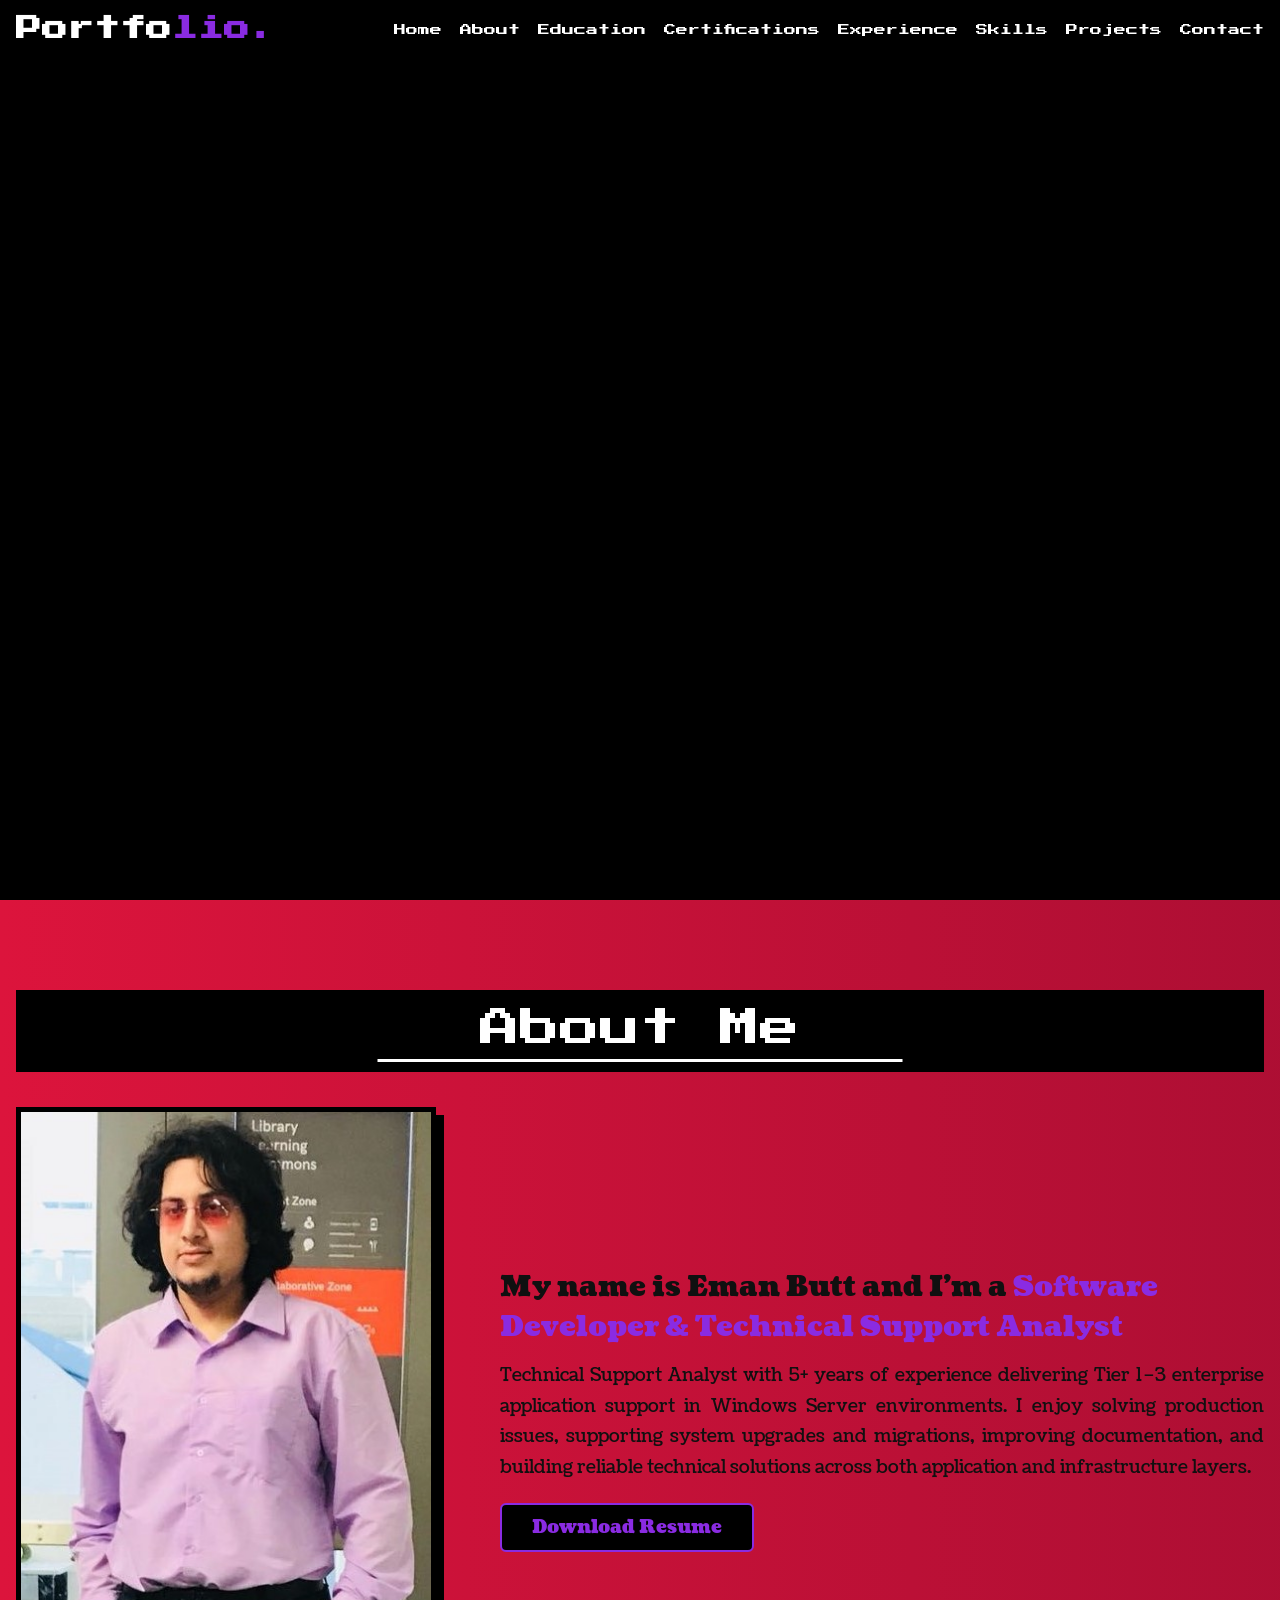
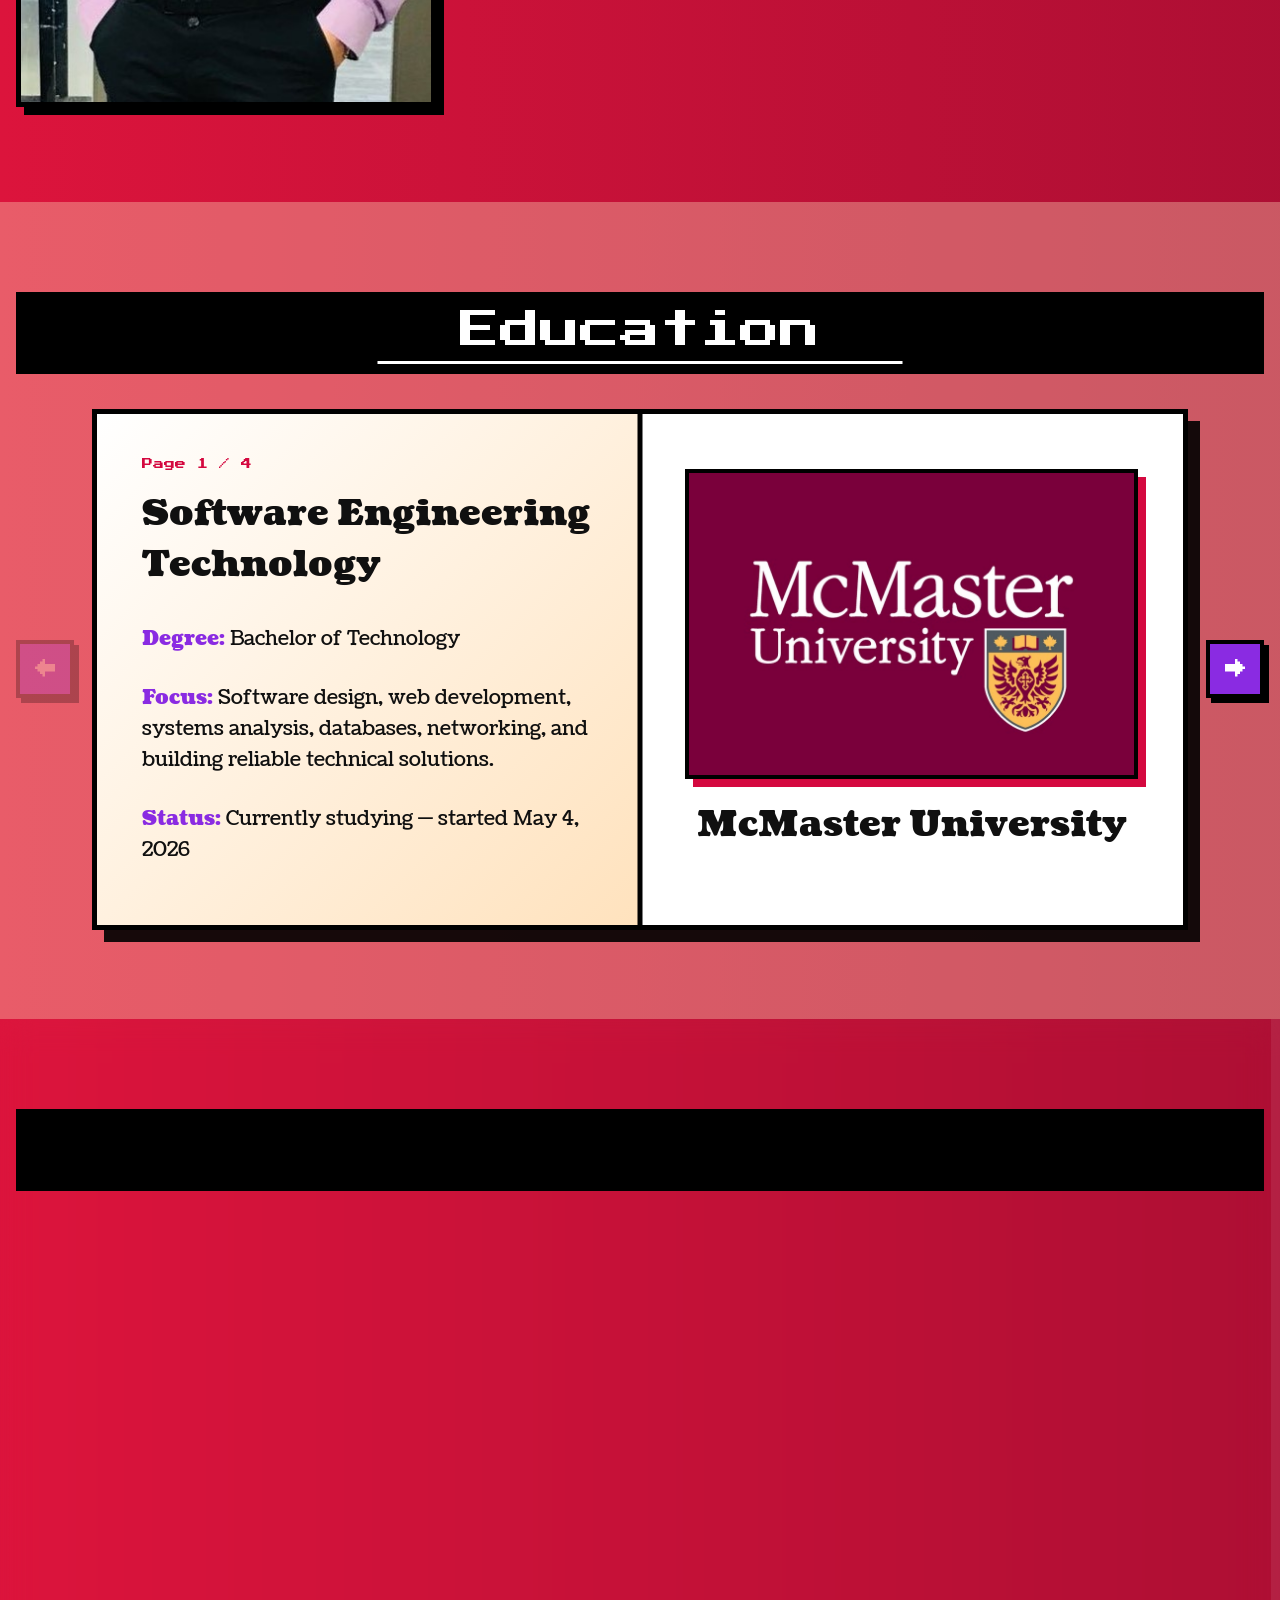
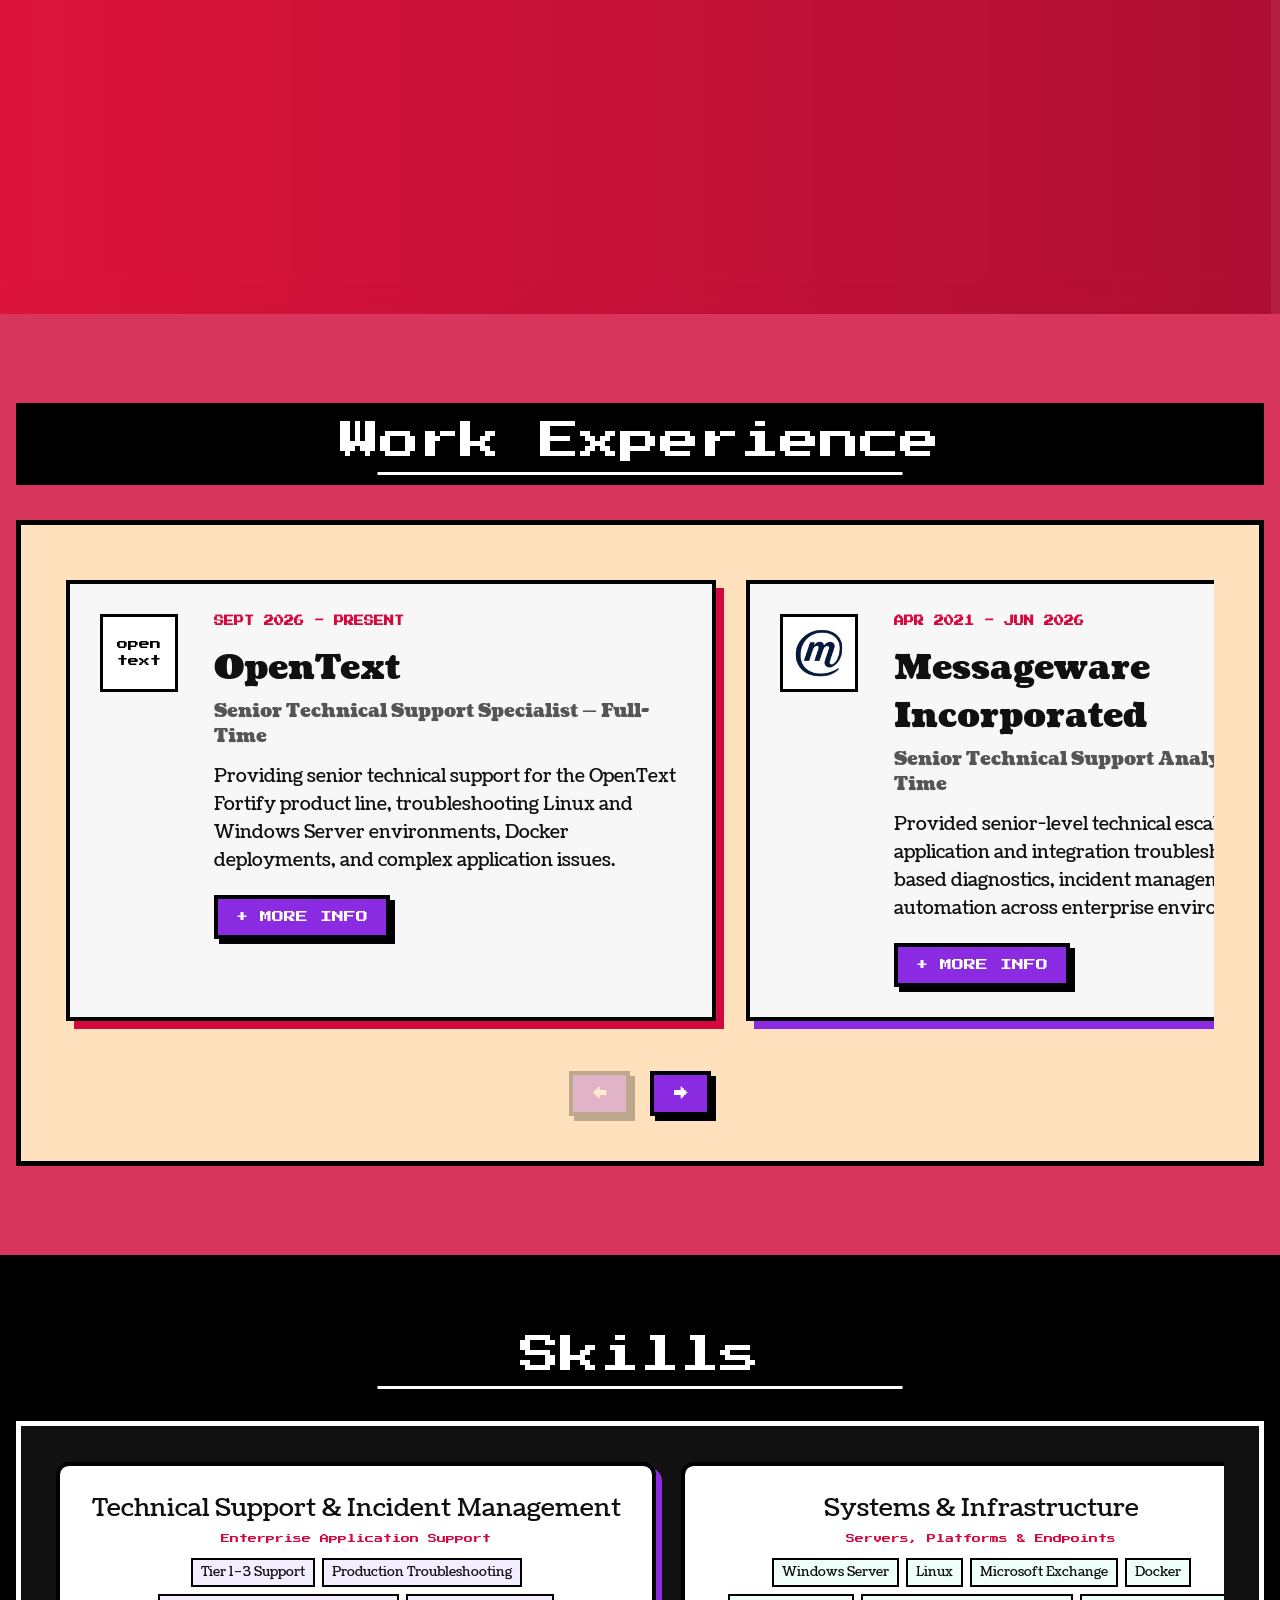
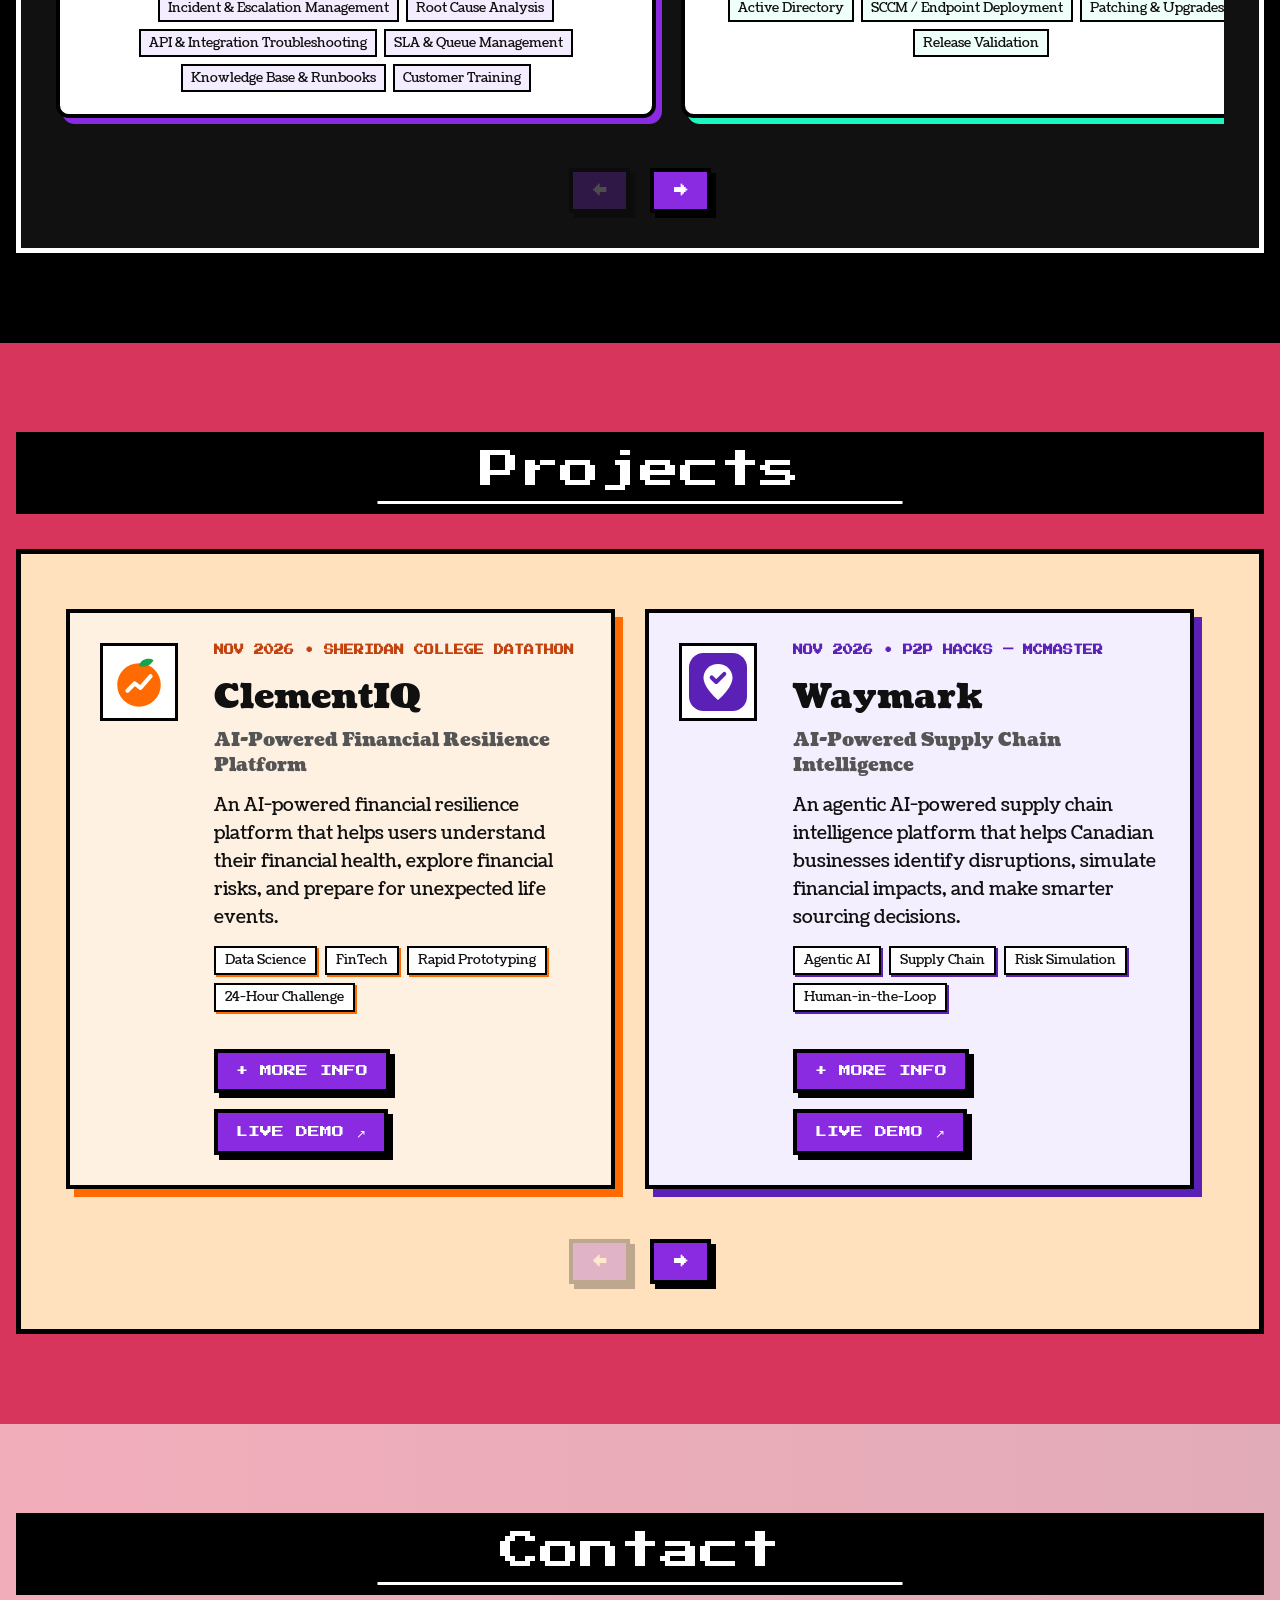
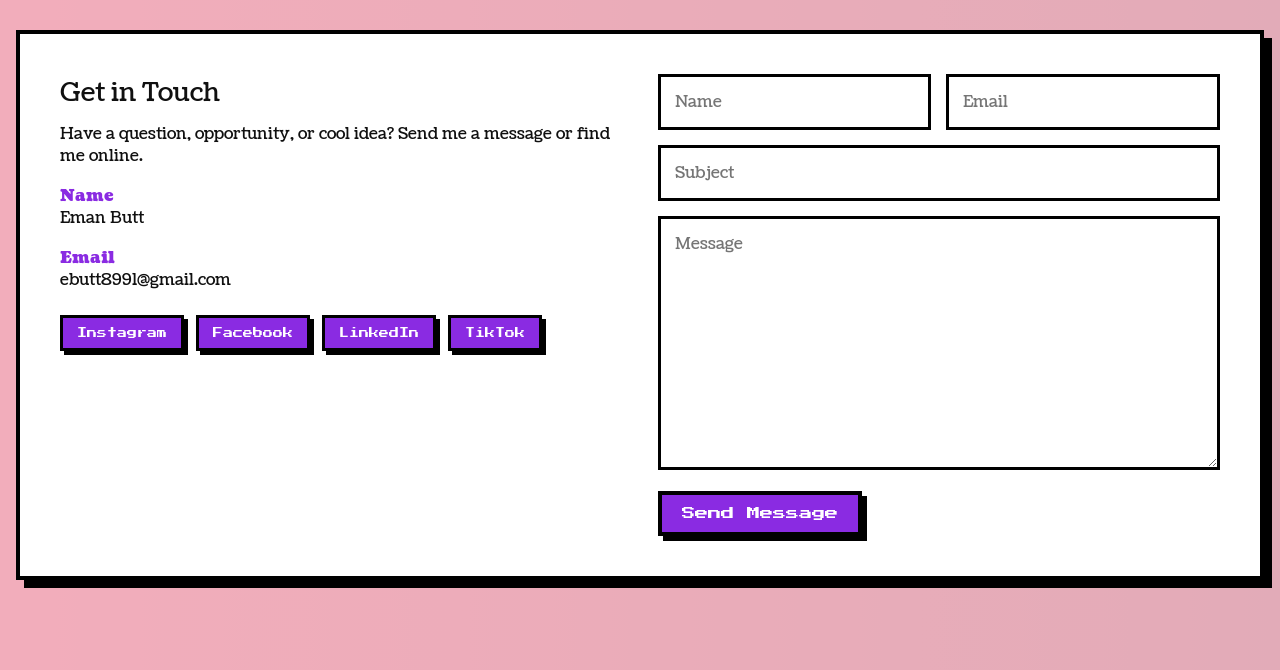
==== commit 267762e9: "Add OpenText role, new certifications, categorized skills, and projects showcase" ====
--- a/index.html
+++ b/index.html
@@ -27,6 +27,7 @@
                 <li><a href="#certifications" class="menu-link">Certifications</a></li>
                 <li><a href="#experience" class="menu-link">Experience</a></li>
                 <li><a href="#skills" class="menu-link">Skills</a></li>
+                <li><a href="#projects" class="menu-link">Projects</a></li>
                 <li><a href="#contactME" class="menu-link">Contact</a></li>
             </ul>
 
@@ -124,31 +125,91 @@
         <div class="max-width">
             <h2 class="title7">Certifications</h2>
 
-            <div class="cert-section-one">
-                <div class="cert-frame">
-                    <div class="cert-preview">
-                        <div class="cert-paper">
-                            <img class="microsoft-logo" src="images/Microsoft_logo.png" alt="Microsoft logo">
-                            <h3>Eman</h3>
-                            <p>has successfully passed all requirements for</p>
-                            <h2>Microsoft Certified: Azure Fundamentals</h2>
-                            <img class="cert-badge-img" src="images/msFundamentalsBadge.PNG" alt="Microsoft Certified Fundamentals badge">
-                        </div>
-                    </div>
-
-                    <div class="cert-info">
-                        <div class="tag">ACTIVE • ONLINE VERIFIABLE</div>
-                            <h3>Azure Fundamentals</h3>
+            <div class="book-wrap cert-wrap">
+                <button type="button" class="book-btn cert-prev" aria-label="Previous certification" aria-controls="certPages">←</button>
+
+                <div class="cert-section-one" id="certPages">
+                    <article class="cert-frame cert-page" aria-labelledby="cert-winserver-title">
+                        <span class="page-tag cert-page-tag">Page 1 / 3</span>
+
+                        <div class="cert-preview">
+                            <div class="cert-paper">
+                                <img class="microsoft-logo" src="images/Microsoft_logo.png" alt="Microsoft logo">
+                                <h3>Eman</h3>
+                                <p>has successfully passed all requirements for</p>
+                                <h2>Microsoft Certified: Windows Server Administrator Associate</h2>
+                                <img class="cert-badge-img" src="images/msAssociateBadge.png" alt="Microsoft Certified Associate badge">
+                            </div>
+                        </div>
+
+                        <div class="cert-info">
+                            <div class="tag">ACTIVE • ONLINE VERIFIABLE</div>
+                            <h3 id="cert-winserver-title">Windows Server Administrator Associate</h3>
+                            <p>A Microsoft associate-level certification for administering Windows Server workloads across on-premises, hybrid, and Azure environments.</p>
+                            <p><b>Earned:</b> September 8, 2026</p>
+                            <p><b>Expires:</b> September 8, 2027</p>
+                            <p><b>Credential ID:</b> C8C513D4293FE17</p>
+
+                            <a class="verify-btn" href="https://learn.microsoft.com/api/credentials/share/en-us/Eman-7264/C8C513D4293FE17?sharingId=F417062C18BC229F" target="_blank" rel="noopener noreferrer" aria-label="View Windows Server Administrator Associate certification on Microsoft Learn (opens in a new tab)">
+                                VIEW CERTIFICATION
+                            </a>
+                        </div>
+                    </article>
+
+                    <article class="cert-frame cert-page cert-scrum" aria-labelledby="cert-psm-title" aria-hidden="true">
+                        <span class="page-tag cert-page-tag">Page 2 / 3</span>
+
+                        <div class="cert-preview">
+                            <div class="cert-paper">
+                                <img class="scrum-logo" src="images/scrumorg_logo.png" alt="Scrum.org logo">
+                                <h3>Eman</h3>
+                                <p>has successfully passed all requirements for</p>
+                                <h2>Professional Scrum Master™ I (PSM I)</h2>
+                                <img class="cert-badge-img" src="images/psmIBadge.png" alt="Professional Scrum Master I (PSM I) badge">
+                            </div>
+                        </div>
+
+                        <div class="cert-info">
+                            <div class="tag">ONLINE VERIFIABLE • CREDLY</div>
+                            <h3 id="cert-psm-title">Professional Scrum Master™ I</h3>
+                            <p>A Scrum.org certification demonstrating a fundamental understanding of the Scrum framework and the Scrum Master accountability.</p>
+                            <p><b>Issuer:</b> Scrum.org</p>
+                            <p><b>Earned:</b> July 7, 2026</p>
+
+                            <a class="verify-btn" href="https://www.credly.com/badges/7efb0cd0-0e75-4229-a37d-76ea6b24f099" target="_blank" rel="noopener noreferrer" aria-label="Verify Professional Scrum Master I badge on Credly (opens in a new tab)">
+                                VERIFY ON CREDLY
+                            </a>
+                        </div>
+                    </article>
+
+                    <article class="cert-frame cert-page" aria-labelledby="cert-azure-title" aria-hidden="true">
+                        <span class="page-tag cert-page-tag">Page 3 / 3</span>
+
+                        <div class="cert-preview">
+                            <div class="cert-paper">
+                                <img class="microsoft-logo" src="images/Microsoft_logo.png" alt="Microsoft logo">
+                                <h3>Eman</h3>
+                                <p>has successfully passed all requirements for</p>
+                                <h2>Microsoft Certified: Azure Fundamentals</h2>
+                                <img class="cert-badge-img" src="images/msFundamentalsBadge.PNG" alt="Microsoft Certified Fundamentals badge">
+                            </div>
+                        </div>
+
+                        <div class="cert-info">
+                            <div class="tag">ACTIVE • ONLINE VERIFIABLE</div>
+                            <h3 id="cert-azure-title">Azure Fundamentals</h3>
                             <p>A Microsoft certification showing foundational knowledge of cloud concepts, Azure services, security, pricing, and support.</p>
                             <p><b>Earned:</b> June 6, 2026</p>
                             <p><b>Credential ID:</b> 9BA1241370DFF7FB</p>
-                        
-                            <a class="verify-btn" href="https://learn.microsoft.com/api/credentials/share/en-us/Eman-7264/9BA1241370DFF7FB?sharingId=F417062C18BC229F" target="_blank">
+
+                            <a class="verify-btn" href="https://learn.microsoft.com/api/credentials/share/en-us/Eman-7264/9BA1241370DFF7FB?sharingId=F417062C18BC229F" target="_blank" rel="noopener noreferrer" aria-label="View Azure Fundamentals certification on Microsoft Learn (opens in a new tab)">
                                 VIEW CERTIFICATION
                             </a>
-                      
-                    </div>
-                </div>
+                        </div>
+                    </article>
+                </div>
+
+                <button type="button" class="book-btn cert-next" aria-label="Next certification" aria-controls="certPages">→</button>
             </div>
         </div>
     </section>
@@ -160,16 +221,32 @@
             <div class="work-section">
                 <div class="work-track" id="workTrack">
                     <article class="work-card">
+                        <div class="work-logo work-logo-text" role="img" aria-label="OpenText">
+                            <span aria-hidden="true">open<br>text</span>
+                        </div>
+
+                        <div class="work-card-content">
+                            <p class="date">SEPT 2026 - PRESENT</p>
+                            <h3>OpenText</h3>
+                            <p class="role">Senior Technical Support Specialist — Full-Time</p>
+                            <p class="summary">
+                                Providing senior technical support for the OpenText Fortify product line, troubleshooting Linux and Windows Server environments, Docker deployments, and complex application issues.
+                            </p>
+                            <button class="more-btn" data-modal="opentext-modal">+ MORE INFO</button>
+                        </div>
+                    </article>
+
+                    <article class="work-card">
                         <div class="work-logo">
                             <img src="images/messageware.png" alt="Messageware Incorporated logo">
                         </div>
 
                         <div class="work-card-content">
-                            <p class="date">APR 2021 - PRESENT</p>
+                            <p class="date">APR 2021 - JUN 2026</p>
                             <h3>Messageware Incorporated</h3>
-                            <p class="role">Technical Support Analyst — Full-Time</p>
-                            <p class="summary">
-                                Enterprise application support, production troubleshooting, Microsoft Exchange support, patching, migrations, documentation, and system reliability.
+                            <p class="role">Senior Technical Support Analyst — Full-Time</p>
+                            <p class="summary">
+                                Provided senior-level technical escalation, application and integration troubleshooting, SQL-based diagnostics, incident management, and automation across enterprise environments.
                             </p>
                             <button class="more-btn" data-modal="messageware-modal">+ MORE INFO</button>
                         </div>
@@ -232,22 +309,58 @@
         </div>
     </section>
 
-    <div id="messageware-modal" class="modal" aria-hidden="true">
+    <div id="opentext-modal" class="modal" aria-hidden="true" role="dialog" aria-modal="true" aria-labelledby="opentext-modal-title">
         <div class="modal-box">
             <button class="close-modal" type="button" aria-label="Close popup">X</button>
-            <p class="date">APR 2021 - PRESENT</p>
-            <h2>Messageware Incorporated</h2>
-            <h3>Technical Support Analyst</h3>
-            <p class="modal-summary">Full-time enterprise support role focused on keeping applications stable, users supported, and production environments healthy.</p>
-            <ul class="fun-list">
-                <li>⚡ Provided Tier 1–3 enterprise application support for production environments.</li>
-                <li>🛠️ Troubleshot complex application, operating system, access, and infrastructure incidents.</li>
-                <li>📬 Supported Microsoft Exchange environments, including mail flow, configuration, and access issues.</li>
-                <li>🚀 Assisted with system patching, upgrades, release testing, and post-deployment validation.</li>
-                <li>🧠 Created documentation, knowledge base articles, and repeatable support procedures.</li>
-                <li>🔐 Helped with Sophos Firewall migration testing, VPN validation, and access troubleshooting.</li>
-                <li>💾 Assisted with Backup Exec to Veeam migration, restore testing, and backup verification.</li>
-                <li>🤖 Built PowerShell scripts to reduce manual admin work and improve support efficiency.</li>
+            <p class="date">SEPT 2026 - PRESENT</p>
+            <h2 id="opentext-modal-title">OpenText</h2>
+            <h3>Senior Technical Support Specialist</h3>
+            <p class="modal-summary">Providing senior technical support for the OpenText Fortify product line, troubleshooting Linux and Windows Server environments, Docker deployments, and complex application issues.</p>
+            <ul class="fun-list">
+                <li>🛡️ Provide senior technical support for OpenText's Fortify product line, investigating and troubleshooting complex product and customer-environment issues.</li>
+                <li>🖥️ Troubleshoot application and environment issues across Linux and Windows Server platforms.</li>
+                <li>🐳 Investigate containerized application environments and deployment-related issues involving Docker.</li>
+                <li>🔍 Analyze technical logs, configurations, and system behavior to help identify root causes and support issue resolution.</li>
+                <li>🤝 Collaborate with internal technical teams to investigate complex cases and communicate findings and troubleshooting steps.</li>
+            </ul>
+        </div>
+    </div>
+
+    <div id="messageware-modal" class="modal" aria-hidden="true" role="dialog" aria-modal="true" aria-labelledby="messageware-modal-title">
+        <div class="modal-box">
+            <button class="close-modal" type="button" aria-label="Close popup">X</button>
+            <p class="date">APR 2021 - JUN 2026</p>
+            <h2 id="messageware-modal-title">Messageware Incorporated</h2>
+            <h3>Senior Technical Support Analyst</h3>
+            <p class="modal-summary">Provided senior-level technical escalation, application and integration troubleshooting, SQL-based diagnostics, incident management, and automation across enterprise environments.</p>
+
+            <h4 class="modal-group">Escalation &amp; Incident Management</h4>
+            <ul class="fun-list">
+                <li>⚡ Served as the primary technical escalation point for high-priority, complex incidents across application, integration, and infrastructure layers, investigating issues end-to-end and driving resolution while keeping Engineering focused on feature development.</li>
+                <li>📋 Managed and prioritized incident queues using internal ticketing tools, ensuring SLA compliance, minimal backlog, and consistent customer communication regarding case status and resolution timelines.</li>
+                <li>🤝 Collaborated cross-functionally with Engineering, infrastructure, and vendor teams to resolve complex technical issues and improve operational processes.</li>
+            </ul>
+
+            <h4 class="modal-group">Diagnostics &amp; Troubleshooting</h4>
+            <ul class="fun-list">
+                <li>🔍 Conducted thorough root cause analyses of recurring issues using log analysis, SQL queries, debugger output, and configuration reviews; implemented fixes or documented preventive measures to reduce recurrence.</li>
+                <li>🔌 Troubleshot API and application integration issues by reviewing payloads, responses, and data flows to diagnose and resolve customer-reported problems.</li>
+                <li>🗄️ Wrote and executed complex SQL queries in Microsoft SQL Server for data-level troubleshooting, validation, and reporting during customer escalations.</li>
+                <li>📬 Supported Microsoft Exchange environments, including mail-flow diagnostics, configuration troubleshooting, and access issue resolution.</li>
+            </ul>
+
+            <h4 class="modal-group">Automation &amp; Tooling</h4>
+            <ul class="fun-list">
+                <li>🩺 Built a server health monitoring tool using C#/.NET to proactively identify system issues before they affected customers, reducing reactive support work.</li>
+                <li>🤖 Developed PowerShell scripts to automate recurring administrative tasks and maintenance workflows, improving operational efficiency.</li>
+            </ul>
+
+            <h4 class="modal-group">Documentation, Training &amp; Releases</h4>
+            <ul class="fun-list">
+                <li>🐞 Produced detailed defect reports, reproduction steps, and diagnostic summaries for Engineering, enabling efficient resolution without requiring engineers to repeat investigations.</li>
+                <li>🧠 Created and maintained knowledge-base articles, troubleshooting guides, runbooks, and internal SOPs; identified recurring escalation patterns and opportunities for process improvement.</li>
+                <li>🎓 Delivered customer training during product trials, configuration changes, and deployments, and provided clear communication throughout complex technical investigations.</li>
+                <li>🚀 Performed software installations, patching, upgrades, and release validation; maintained detailed troubleshooting and resolution documentation in CRM and knowledge-base systems.</li>
             </ul>
         </div>
     </div>
@@ -311,44 +424,101 @@
 
             <div class="skills-carousel">
                 <div class="skills-track" id="skillsTrack">
-                    <article class="skills-card">
-                        <div class="text">Enterprise App Support</div>
-                        <p>Tier 1–3 support, production troubleshooting, incidents, service requests, and escalation handling.</p>
-                    </article>
-
-                    <article class="skills-card">
-                        <div class="text">Windows Server</div>
-                        <p>Support exposure across Windows Server environments, upgrades, patching, and system maintenance.</p>
-                    </article>
-
-                    <article class="skills-card">
-                        <div class="text">Microsoft Exchange</div>
-                        <p>Mail flow, configuration, access-related troubleshooting, and Exchange environment support.</p>
-                    </article>
-
-                    <article class="skills-card">
-                        <div class="text">SCCM / Endpoint</div>
-                        <p>Endpoint deployment, patching concepts, workstation support, and device preparation.</p>
-                    </article>
-
-                    <article class="skills-card">
+                    <article class="skills-card accent-purple">
+                        <div class="text">Technical Support &amp; Incident Management</div>
+                        <p class="skill-subtitle">Enterprise Application Support</p>
+                        <ul class="skill-list">
+                            <li>Tier 1–3 Support</li>
+                            <li>Production Troubleshooting</li>
+                            <li>Incident &amp; Escalation Management</li>
+                            <li>Root Cause Analysis</li>
+                            <li>API &amp; Integration Troubleshooting</li>
+                            <li>SLA &amp; Queue Management</li>
+                            <li>Knowledge Base &amp; Runbooks</li>
+                            <li>Customer Training</li>
+                        </ul>
+                    </article>
+
+                    <article class="skills-card accent-mint">
+                        <div class="text">Systems &amp; Infrastructure</div>
+                        <p class="skill-subtitle">Servers, Platforms &amp; Endpoints</p>
+                        <ul class="skill-list">
+                            <li>Windows Server</li>
+                            <li>Linux</li>
+                            <li>Microsoft Exchange</li>
+                            <li>Docker</li>
+                            <li>Active Directory</li>
+                            <li>SCCM / Endpoint Deployment</li>
+                            <li>Patching &amp; Upgrades</li>
+                            <li>Release Validation</li>
+                        </ul>
+                    </article>
+
+                    <article class="skills-card accent-pink">
+                        <div class="text">Networking</div>
+                        <p class="skill-subtitle">Connectivity &amp; Network Operations</p>
+                        <ul class="skill-list">
+                            <li>LAN / WLAN Troubleshooting</li>
+                            <li>Firewall Troubleshooting</li>
+                            <li>VPN Validation</li>
+                            <li>NOC Monitoring</li>
+                            <li>Incident Tracking (BMC Remedy)</li>
+                        </ul>
+                    </article>
+
+                    <article class="skills-card accent-purple">
                         <div class="text">Databases</div>
-                        <p>MySQL, Microsoft Access, Microsoft SQL Server, and database-backed application support.</p>
-                    </article>
-
-                    <article class="skills-card">
-                        <div class="text">Programming</div>
-                        <p>JavaScript, Java, C#, ASP.NET, Swift, Kotlin, HTML, CSS, and web technologies.</p>
-                    </article>
-
-                    <article class="skills-card">
-                        <div class="text">Networking</div>
-                        <p>LAN/WLAN troubleshooting, basic firewall troubleshooting, VPN validation, and NOC exposure.</p>
-                    </article>
-
-                    <article class="skills-card">
-                        <div class="text">Automation</div>
-                        <p>PowerShell scripting, test automation scripts, debugging, log analysis, and process improvement.</p>
+                        <p class="skill-subtitle">SQL &amp; Data Troubleshooting</p>
+                        <ul class="skill-list">
+                            <li>Microsoft SQL Server</li>
+                            <li>MySQL</li>
+                            <li>Microsoft Access</li>
+                            <li>Complex SQL Queries</li>
+                            <li>Data Validation &amp; Reporting</li>
+                        </ul>
+                    </article>
+
+                    <article class="skills-card accent-mint">
+                        <div class="text">Programming &amp; Development</div>
+                        <p class="skill-subtitle">Languages &amp; Frameworks</p>
+                        <ul class="skill-list">
+                            <li>C#</li>
+                            <li>ASP.NET / .NET</li>
+                            <li>JavaScript</li>
+                            <li>Java</li>
+                            <li>Swift</li>
+                            <li>Kotlin</li>
+                            <li>HTML</li>
+                            <li>CSS</li>
+                        </ul>
+                    </article>
+
+                    <article class="skills-card accent-pink">
+                        <div class="text">Automation &amp; Tooling</div>
+                        <p class="skill-subtitle">Scripting &amp; Process Improvement</p>
+                        <ul class="skill-list">
+                            <li>PowerShell Scripting</li>
+                            <li>Test Automation Scripts</li>
+                            <li>Debugging</li>
+                            <li>Log Analysis</li>
+                            <li>Server Health Monitoring (C#/.NET)</li>
+                            <li>Process Improvement</li>
+                        </ul>
+                    </article>
+
+                    <article class="skills-card accent-mint ai-card">
+                        <div class="text">Artificial Intelligence &amp; AI Tools</div>
+                        <p class="skill-subtitle">AI &amp; Intelligent Applications</p>
+                        <ul class="skill-list">
+                            <li>Generative AI &amp; LLMs</li>
+                            <li>AI-Assisted Development &amp; Debugging</li>
+                            <li>Prompt Engineering</li>
+                            <li>AI Agent Workflows</li>
+                            <li>AI Integration &amp; Prototyping</li>
+                            <li>Human-in-the-Loop AI Systems</li>
+                            <li>AI-Assisted Data Analysis</li>
+                            <li>AI-Powered Decision Support</li>
+                        </ul>
                     </article>
                 </div>
 
@@ -363,11 +533,278 @@
     <section class="projects" id="projects">
         <div class="max-width">
             <h2 class="title5">Projects</h2>
-            <div class="projects-content">
-                <p>Coming soon.</p>
+
+            <div class="work-section">
+                <div class="work-track project-track" id="projectsTrack">
+                    <article class="work-card project-card project-clementiq" aria-labelledby="proj-clementiq-title">
+                        <div class="work-logo">
+                            <img src="images/projects/clementiq-logo.svg" alt="ClementIQ logo: orange circle with a rising trend line and a green leaf">
+                        </div>
+
+                        <div class="work-card-content">
+                            <p class="date">NOV 2026 • SHERIDAN COLLEGE DATATHON</p>
+                            <h3 id="proj-clementiq-title">ClementIQ</h3>
+                            <p class="role">AI-Powered Financial Resilience Platform</p>
+                            <p class="summary">
+                                An AI-powered financial resilience platform that helps users understand their financial health, explore financial risks, and prepare for unexpected life events.
+                            </p>
+                            <ul class="project-tags" aria-label="Project categories">
+                                <li>Data Science</li>
+                                <li>FinTech</li>
+                                <li>Rapid Prototyping</li>
+                                <li>24-Hour Challenge</li>
+                            </ul>
+                            <div class="project-actions">
+                                <button type="button" class="more-btn" data-modal="clementiq-modal">+ MORE INFO</button>
+                                <a class="project-link" href="https://clementiq-bright-horizon.lovable.app/" target="_blank" rel="noopener noreferrer" aria-label="ClementIQ live demo (opens in a new tab)">LIVE DEMO ↗</a>
+                            </div>
+                        </div>
+                    </article>
+
+                    <article class="work-card project-card project-waymark" aria-labelledby="proj-waymark-title">
+                        <div class="work-logo">
+                            <img src="images/projects/waymark-logo.svg" alt="Waymark logo: white map pin with a check mark on a violet square">
+                        </div>
+
+                        <div class="work-card-content">
+                            <p class="date">NOV 2026 • P2P HACKS — MCMASTER</p>
+                            <h3 id="proj-waymark-title">Waymark</h3>
+                            <p class="role">AI-Powered Supply Chain Intelligence</p>
+                            <p class="summary">
+                                An agentic AI-powered supply chain intelligence platform that helps Canadian businesses identify disruptions, simulate financial impacts, and make smarter sourcing decisions.
+                            </p>
+                            <ul class="project-tags" aria-label="Project categories">
+                                <li>Agentic AI</li>
+                                <li>Supply Chain</li>
+                                <li>Risk Simulation</li>
+                                <li>Human-in-the-Loop</li>
+                            </ul>
+                            <div class="project-actions">
+                                <button type="button" class="more-btn" data-modal="waymark-modal">+ MORE INFO</button>
+                                <a class="project-link" href="https://waymark-wonder-final.lovable.app/" target="_blank" rel="noopener noreferrer" aria-label="Waymark live demo (opens in a new tab)">LIVE DEMO ↗</a>
+                            </div>
+                        </div>
+                    </article>
+
+                    <article class="work-card project-card project-sfi" aria-labelledby="proj-sfi-title">
+                        <div class="work-logo">
+                            <img src="images/projects/sfi-dispatch-logo.svg" alt="SFI dispatch project icon: red route arc above the letters SFI on a graphite square">
+                        </div>
+
+                        <div class="work-card-content">
+                            <p class="date">OCT 2026 • MCMASTER ENGINEERING MINI-CHALLENGE</p>
+                            <h3 id="proj-sfi-title">SFI International</h3>
+                            <p class="role">Intelligent Freight Dispatch &amp; Optimization Platform</p>
+                            <p class="summary">
+                                An intelligent freight dispatch platform that uses AI-assisted analysis, profitability modelling, and operational constraints to optimize load selection and fleet assignments.
+                            </p>
+                            <ul class="project-tags" aria-label="Technologies">
+                                <li>Python</li>
+                                <li>FastAPI</li>
+                                <li>React</li>
+                                <li>PostgreSQL</li>
+                                <li>OR-Tools</li>
+                            </ul>
+                            <div class="project-actions">
+                                <button type="button" class="more-btn" data-modal="sfi-modal">+ MORE INFO</button>
+                                <a class="project-link" href="https://github.com/emanbutt8991-dotcom/sfi-challenge" target="_blank" rel="noopener noreferrer" aria-label="SFI International project on GitHub (opens in a new tab)">GITHUB ↗</a>
+                            </div>
+                        </div>
+                    </article>
+
+                    <article class="work-card project-card project-forgenorth" aria-labelledby="proj-forgenorth-title">
+                        <div class="work-logo">
+                            <img src="images/projects/forgenorth-logo.svg" alt="ForgeNorth logo: white factory icon on a red square">
+                        </div>
+
+                        <div class="work-card-content">
+                            <p class="date">OCT 2026 • NOVAFORGE AI VENTURE LAB × MY CREATIVE BANK</p>
+                            <h3 id="proj-forgenorth-title">Forge<span class="forge-accent">North</span></h3>
+                            <p class="role">AI-Powered Manufacturing Intelligence</p>
+                            <p class="summary">
+                                An AI-powered manufacturing intelligence platform helping Canadian businesses identify import-replacement opportunities and evaluate manufacturing expansion decisions.
+                            </p>
+                            <ul class="project-tags" aria-label="Project categories">
+                                <li>Manufacturing</li>
+                                <li>Trade Data</li>
+                                <li>Explainable AI</li>
+                                <li>Financial Modelling</li>
+                            </ul>
+                            <div class="project-actions">
+                                <button type="button" class="more-btn" data-modal="forgenorth-modal">+ MORE INFO</button>
+                                <a class="project-link" href="https://reshore-catalyst.lovable.app/" target="_blank" rel="noopener noreferrer" aria-label="ForgeNorth live demo (opens in a new tab)">LIVE DEMO ↗</a>
+                            </div>
+                        </div>
+                    </article>
+
+                    <article class="work-card project-card project-bugrep" aria-labelledby="proj-bugrep-title">
+                        <div class="work-logo project-mark" aria-hidden="true">
+                            <span>&lt;BUG/&gt;<br>REP</span>
+                        </div>
+
+                        <div class="work-card-content">
+                            <p class="date">SEPT 2026 • IBM BOB 2.0 HACKATHON</p>
+                            <h3 id="proj-bugrep-title">BugRep-AI</h3>
+                            <p class="role">AI-Powered Autonomous Bug Repair</p>
+                            <p class="summary">
+                                An AI-powered debugging platform that transforms natural-language bug reports into verified, human-approved code repairs using automated investigation and testing.
+                            </p>
+                            <ul class="project-tags" aria-label="Project categories">
+                                <li>IBM Bob</li>
+                                <li>Test-Driven Repair</li>
+                                <li>Sandboxing</li>
+                                <li>Human-in-the-Loop</li>
+                            </ul>
+                            <div class="project-actions">
+                                <button type="button" class="more-btn" data-modal="bugrep-modal">+ MORE INFO</button>
+                                <a class="project-link" href="https://bugrep-ai.linglao.org/" target="_blank" rel="noopener noreferrer" aria-label="BugRep-AI live project (opens in a new tab)">LIVE DEMO ↗</a>
+                            </div>
+                        </div>
+                    </article>
+                </div>
+
+                <div class="controls">
+                    <button type="button" class="projects-prev" aria-label="Previous project card" aria-controls="projectsTrack">←</button>
+                    <button type="button" class="projects-next" aria-label="Next project card" aria-controls="projectsTrack">→</button>
+                </div>
             </div>
         </div>
     </section>
+
+    <div id="waymark-modal" class="modal" aria-hidden="true" role="dialog" aria-modal="true" aria-labelledby="waymark-modal-title">
+        <div class="modal-box project-modal project-waymark">
+            <button class="close-modal" type="button" aria-label="Close popup">X</button>
+            <p class="date">NOV 2026 • P2P HACKS — MCMASTER UNIVERSITY</p>
+            <h2 id="waymark-modal-title">Waymark</h2>
+            <h3>AI-Powered Supply Chain Intelligence</h3>
+            <p class="project-meta"><b>Team:</b> The Seed</p>
+            <p class="modal-summary">Developed Waymark at P2P Hacks at McMaster University as part of Team The Seed. Waymark is an agentic AI platform that helps Canadian small and medium-sized businesses identify supply chain risks, understand their financial impact before disruptions occur, and discover better sourcing alternatives.</p>
+
+            <h4 class="modal-group">Technical Highlights</h4>
+            <ul class="fun-list">
+                <li>🗺️ Built a supply chain command center combining suppliers, shipments, transportation routes, costs, and emissions into a unified dashboard with an interactive map.</li>
+                <li>🌪️ Developed a risk simulator supporting 10 disruption scenarios, including tariff increases, port closures, and supplier delays, to estimate additional costs, delivery impacts, and potential inventory shortfalls.</li>
+                <li>🤖 Integrated an AI agent hub compatible with Claude, GPT, Gemini, and Grok, enabling users to ask questions in natural language while the system runs analytical tools and displays evidence.</li>
+                <li>🌐 Created a global risk intelligence feature that connects relevant trade, shipping, and weather developments with a company's suppliers and transportation routes.</li>
+                <li>✅ Designed an explainable, human-in-the-loop decision workflow where calculation engines generate figures, AI explains results, and users approve alerts before they are sent.</li>
+                <li>🔗 Built integration capabilities for QuickBooks, Shopify, Salesforce, Slack, and Microsoft Teams, alongside CSV/Excel import and multilingual support for six languages.</li>
+            </ul>
+
+            <h4 class="modal-group">AI Models &amp; Integrations</h4>
+            <ul class="project-tags">
+                <li>Claude</li><li>GPT</li><li>Gemini</li><li>Grok</li><li>QuickBooks</li><li>Shopify</li><li>Salesforce</li><li>Slack</li><li>Microsoft Teams</li>
+            </ul>
+
+            <div class="project-actions">
+                <a class="project-link" href="https://waymark-wonder-final.lovable.app/" target="_blank" rel="noopener noreferrer" aria-label="Waymark live demo (opens in a new tab)">LIVE DEMO ↗</a>
+            </div>
+        </div>
+    </div>
+
+    <div id="sfi-modal" class="modal" aria-hidden="true" role="dialog" aria-modal="true" aria-labelledby="sfi-modal-title">
+        <div class="modal-box project-modal project-sfi">
+            <button class="close-modal" type="button" aria-label="Close popup">X</button>
+            <p class="date">OCT 2026 • MCMASTER ENGINEERING MINI-CHALLENGE</p>
+            <h2 id="sfi-modal-title">SFI International</h2>
+            <h3>Intelligent Freight Dispatch &amp; Optimization Platform</h3>
+            <p class="modal-summary">Developed an intelligent freight dispatch platform for the SFI International McMaster Engineering Mini-Challenge in October 2026. Built a real-time system that evaluates freight opportunities, optimizes fleet assignments, and supports automated dispatch decisions.</p>
+
+            <h4 class="modal-group">Technical Highlights</h4>
+            <ul class="fun-list">
+                <li>🚚 Evaluated freight loads against operational constraints and business objectives.</li>
+                <li>🧭 Developed intelligent fleet assignment and dispatch workflows.</li>
+                <li>🤖 Applied AI-assisted analysis to improve freight decision-making.</li>
+                <li>💰 Incorporated profitability modelling into dispatch evaluations.</li>
+                <li>🗺️ Integrated live analytics and route visualization.</li>
+                <li>🧪 Included automated testing to validate critical system behavior.</li>
+            </ul>
+
+            <h4 class="modal-group">Technologies &amp; Tools</h4>
+            <ul class="project-tags">
+                <li>Python</li><li>FastAPI</li><li>React</li><li>TypeScript</li><li>PostgreSQL</li><li>OR-Tools</li><li>MapLibre</li><li>pytest</li>
+            </ul>
+
+            <div class="project-actions">
+                <a class="project-link" href="https://github.com/emanbutt8991-dotcom/sfi-challenge" target="_blank" rel="noopener noreferrer" aria-label="SFI International project on GitHub (opens in a new tab)">GITHUB ↗</a>
+            </div>
+        </div>
+    </div>
+
+    <div id="forgenorth-modal" class="modal" aria-hidden="true" role="dialog" aria-modal="true" aria-labelledby="forgenorth-modal-title">
+        <div class="modal-box project-modal project-forgenorth">
+            <button class="close-modal" type="button" aria-label="Close popup">X</button>
+            <p class="date">OCT 2026 • NOVAFORGE AI VENTURE LAB × MY CREATIVE BANK</p>
+            <h2 id="forgenorth-modal-title">Forge<span class="forge-accent">North</span></h2>
+            <h3>AI-Powered Manufacturing Intelligence</h3>
+            <p class="modal-summary">Developed ForgeNorth as part of the NovaForge AI Venture Lab × My Creative Bank initiative. ForgeNorth helps Canadian manufacturers identify and evaluate business opportunities created by changing trade conditions and tariffs.</p>
+
+            <h4 class="modal-group">Technical Highlights</h4>
+            <ul class="fun-list">
+                <li>🏭 Built a platform connecting trade and market data with manufacturer-specific capabilities to identify potential import-replacement opportunities.</li>
+                <li>🤖 Integrated AI-assisted analysis to assess product feasibility, investor alignment, and business readiness using fit scores, risk indicators, and confidence levels.</li>
+                <li>🧭 Designed an opportunity discovery and decision-support workflow that helps manufacturers progress from market research to business planning.</li>
+                <li>💰 Incorporated financial modelling, funding-program matching, and investor-facing insights.</li>
+                <li>🔍 Emphasized explainable AI and human review by displaying uncertainty and supporting evidence for assessments.</li>
+            </ul>
+
+            <div class="project-actions">
+                <a class="project-link" href="https://reshore-catalyst.lovable.app/" target="_blank" rel="noopener noreferrer" aria-label="ForgeNorth live demo (opens in a new tab)">LIVE DEMO ↗</a>
+            </div>
+        </div>
+    </div>
+
+    <div id="bugrep-modal" class="modal" aria-hidden="true" role="dialog" aria-modal="true" aria-labelledby="bugrep-modal-title">
+        <div class="modal-box project-modal project-bugrep">
+            <button class="close-modal" type="button" aria-label="Close popup">X</button>
+            <p class="date">SEPT 2026 • IBM BOB 2.0 HACKATHON</p>
+            <h2 id="bugrep-modal-title">BugRep-AI</h2>
+            <h3>AI-Powered Autonomous Bug Repair</h3>
+            <p class="project-meta"><b>Duration:</b> 48-hour hackathon</p>
+            <p class="modal-summary">Developed BugRep-AI as part of a team during the 48-hour IBM Bob 2.0 Hackathon in September 2026. The platform transforms natural-language bug reports into tested, human-approved code repairs.</p>
+
+            <h4 class="modal-group">Technical Highlights</h4>
+            <ul class="fun-list">
+                <li>🤖 Built an AI-assisted workflow using IBM Bob to investigate bugs, identify root causes, generate fixes, and validate repairs through automated testing.</li>
+                <li>🧪 Implemented a test-driven verification process that reproduces bugs with failing tests and validates fixes using the same locked test cases.</li>
+                <li>✅ Designed a human-in-the-loop approval system that allows developers to review proposed code changes before repairs are applied.</li>
+                <li>📂 Supported workflows involving GitHub repositories, local IDE workspaces, and uploaded project files.</li>
+                <li>🔐 Incorporated sandboxed execution, SHA-256 test integrity checks, and evidence reports to improve transparency and reliability.</li>
+            </ul>
+
+            <h4 class="modal-group">Technologies &amp; Tools</h4>
+            <ul class="project-tags">
+                <li>IBM Bob</li><li>GitHub</li><li>Automated Testing</li><li>Sandboxed Execution</li><li>SHA-256</li>
+            </ul>
+
+            <div class="project-actions">
+                <a class="project-link" href="https://bugrep-ai.linglao.org/" target="_blank" rel="noopener noreferrer" aria-label="BugRep-AI live project (opens in a new tab)">LIVE DEMO ↗</a>
+            </div>
+        </div>
+    </div>
+
+    <div id="clementiq-modal" class="modal" aria-hidden="true" role="dialog" aria-modal="true" aria-labelledby="clementiq-modal-title">
+        <div class="modal-box project-modal project-clementiq">
+            <button class="close-modal" type="button" aria-label="Close popup">X</button>
+            <p class="date">NOV 2026 • SHERIDAN COLLEGE DATATHON</p>
+            <h2 id="clementiq-modal-title">ClementIQ</h2>
+            <h3>AI-Powered Financial Resilience Platform</h3>
+            <p class="project-meta"><b>Team:</b> IT Akatsuki &nbsp;•&nbsp; <b>Duration:</b> 24-hour innovation challenge</p>
+            <p class="modal-summary">Developed ClementIQ as part of Team IT Akatsuki during Sheridan College's 2026 Datathon, a 24-hour innovation challenge focused on data science, analytics, and artificial intelligence. Collaborated with a multidisciplinary team to design and develop a functional web-based prototype.</p>
+
+            <h4 class="modal-group">Key Highlights</h4>
+            <ul class="fun-list">
+                <li>📊 Applied data-driven problem-solving to a financial resilience challenge.</li>
+                <li>🍊 Collaborated on an interactive application combining financial insight with user-centered design.</li>
+                <li>🧭 Explored approaches to understanding financial stability and unexpected financial scenarios.</li>
+                <li>⚡ Participated in rapid prototyping and collaborative development within a 24-hour timeframe.</li>
+                <li>🚀 Helped transform an early-stage concept into a functional digital prototype.</li>
+            </ul>
+
+            <div class="project-actions">
+                <a class="project-link" href="https://clementiq-bright-horizon.lovable.app/" target="_blank" rel="noopener noreferrer" aria-label="ClementIQ live demo (opens in a new tab)">LIVE DEMO ↗</a>
+            </div>
+        </div>
+    </div>
 
     <section class="contactME" id="contactME">
         <div class="max-width">
--- a/style.css
+++ b/style.css
@@ -635,12 +635,15 @@
     line-height:1.55;
 }
 
-.projects,
 .contactME{
     background:rgba(255,255,255,.65);
 }
 
-.projects-content,
+/* Projects share the Work Experience raspberry backdrop */
+.projects{
+    background:#d7355b;
+}
+
 .contactME-content{
     background:white;
     border:4px solid black;
@@ -1158,3 +1161,365 @@
         padding:10px 14px;
     }
 }
+
+
+/* =========================================================
+   Certifications: paged "book" browsing like Education
+   ========================================================= */
+.cert-wrap{
+    align-items:center;
+}
+
+/* All pages share one grid cell, so the frame keeps the height of the
+   tallest certificate and doesn't jump when paging */
+.cert-section-one{
+    display:grid;
+    grid-template-columns:minmax(0, 1fr);
+    min-width:0;
+}
+
+.cert-page{
+    grid-area:1 / 1;
+    position:relative;
+    padding-top:44px;
+}
+
+.cert-page[aria-hidden="true"]{
+    visibility:hidden;
+}
+
+.cert-info .tag{
+    line-height:1.6;
+}
+
+.cert-page-tag{
+    position:absolute;
+    top:14px;
+    right:18px;
+    margin:0;
+}
+
+.cert-frame > *{
+    min-width:0;
+}
+
+.scrum-logo{
+    width:210px;
+    max-width:75%;
+    height:auto;
+    margin-bottom:28px;
+}
+
+.verify-btn{
+    max-width:100%;
+    text-align:center;
+}
+
+/* Scrum.org identity: slate + teal from the PSM I badge */
+.cert-scrum{
+    box-shadow:10px 10px 0 #3a8fb0;
+}
+
+.cert-scrum .cert-preview{
+    background:#2f4858;
+}
+
+.cert-scrum .verify-btn{
+    background:#2a7fa0;
+}
+
+.cert-scrum .verify-btn:hover{
+    background:var(--pink);
+}
+
+/* =========================================================
+   Work Experience: text identifier when no logo asset exists
+   ========================================================= */
+.work-logo-text span{
+    font-family:'Press Start 2P', cursive;
+    font-size:11px;
+    line-height:1.6;
+    text-align:center;
+    color:#000;
+}
+
+/* =========================================================
+   Skills: categorized chip cards (layout first designed for the AI card)
+   ========================================================= */
+.skills-card.accent-purple{ --skill-accent:var(--purple); --skill-chip:#f4ecff; }
+.skills-card.accent-mint{   --skill-accent:#1df7bf;       --skill-chip:#effff9; }
+.skills-card.accent-pink{   --skill-accent:var(--pink);   --skill-chip:#fff0f3; }
+
+.skills-track .skills-card{
+    width:min(600px, 86vw);
+    min-width:min(600px, 86vw);
+    padding-top:20px;
+    padding-bottom:22px;
+    box-shadow:6px 6px 0 var(--skill-accent, var(--purple));
+}
+
+.skills-card .text{
+    margin:4px 0 6px;
+}
+
+.skill-subtitle{
+    font-family:'Press Start 2P', cursive;
+    font-size:9px;
+    line-height:1.6;
+    color:var(--pink);
+    margin-bottom:12px;
+}
+
+.skill-list{
+    list-style:none;
+    display:flex;
+    flex-wrap:wrap;
+    justify-content:center;
+    gap:7px;
+}
+
+.skill-list li{
+    font-size:13px;
+    line-height:1.25;
+    background:var(--skill-chip, #effff9);
+    color:#101010;
+    border:2px solid #000;
+    padding:4px 8px;
+}
+
+.skills-card:hover .skill-subtitle{
+    color:#fff;
+}
+
+.skills-card:hover .skill-list li{
+    background:#fff;
+}
+
+/* =========================================================
+   Projects: reuses .work-section / .work-track / .work-card
+   ========================================================= */
+.project-waymark{   --proj-accent:#5b21b6; --proj-tint:#f4efff; --proj-shadow:#5b21b6; }
+.project-sfi{       --proj-accent:#c8232c; --proj-tint:#f5f6f7; --proj-shadow:#1e2328; }
+.project-forgenorth{--proj-accent:#c70022; --proj-tint:#fff4f5; --proj-shadow:#c70022; }
+.project-bugrep{    --proj-accent:#0e7490; --proj-tint:#e9f8f8; --proj-shadow:#0f766e; }
+.project-clementiq{ --proj-accent:#c2410c; --proj-tint:#fff1e2; --proj-shadow:#ff6b00; }
+
+.work-card.project-card{
+    width:calc(50% - 19px);
+    min-width:calc(50% - 19px);
+    background:var(--proj-tint);
+    box-shadow:8px 8px 0 var(--proj-shadow);
+    align-items:stretch;
+}
+
+.project-card .work-logo{
+    align-self:start;
+}
+
+.project-card .work-card-content{
+    display:flex;
+    flex-direction:column;
+    min-width:0;
+}
+
+.project-card .date,
+.project-modal .date{
+    color:var(--proj-accent);
+}
+
+.project-card h3{
+    overflow-wrap:break-word;
+}
+
+.forge-accent{
+    color:#c70022;
+}
+
+.project-mark{
+    background:#0f766e;
+    color:#fff;
+}
+
+.project-mark span{
+    font-family:'Press Start 2P', cursive;
+    font-size:9px;
+    line-height:1.7;
+    text-align:center;
+}
+
+.project-tags{
+    list-style:none;
+    display:flex;
+    flex-wrap:wrap;
+    gap:8px;
+    margin-top:14px;
+}
+
+.project-tags li{
+    font-size:13px;
+    line-height:1.3;
+    background:#fff;
+    border:2px solid #000;
+    padding:4px 9px;
+    box-shadow:2px 2px 0 var(--proj-shadow, #000);
+}
+
+.project-actions{
+    display:flex;
+    flex-wrap:wrap;
+    align-items:center;
+    gap:16px 20px;
+    margin-top:auto;
+    padding-top:22px;
+}
+
+.project-actions .more-btn{
+    margin-top:0;
+}
+
+.project-link{
+    display:inline-block;
+    background:var(--purple);
+    color:white;
+    border:4px solid #000;
+    padding:12px 18px;
+    font-family:'Press Start 2P', cursive;
+    font-size:12px;
+    line-height:1.2;
+    box-shadow:5px 5px 0 #000;
+    transition:.2s ease;
+}
+
+.project-link:hover{
+    transform:translate(-2px, -2px);
+    box-shadow:7px 7px 0 #000;
+    background:var(--pink);
+}
+
+/* Expanded project details reuse the experience modal */
+.modal-box.project-modal{
+    background:linear-gradient(180deg, var(--proj-tint) 0, #fff 220px);
+    box-shadow:10px 10px 0 var(--proj-shadow);
+}
+
+.project-meta{
+    margin-top:12px;
+    font-size:16px;
+    line-height:1.5;
+}
+
+.project-modal .project-tags{
+    margin-top:12px;
+}
+
+.modal-group{
+    font-family:'Press Start 2P', cursive;
+    font-size:11px;
+    line-height:1.6;
+    color:var(--purple);
+    margin-top:26px;
+}
+
+.modal-group + .fun-list{
+    margin-top:12px;
+}
+
+/* =========================================================
+   Accessibility: keyboard focus + reduced motion
+   ========================================================= */
+.more-btn:focus-visible,
+.project-link:focus-visible,
+.controls button:focus-visible,
+.verify-btn:focus-visible,
+.close-modal:focus-visible{
+    outline:3px dashed #000;
+    outline-offset:4px;
+}
+
+@media (prefers-reduced-motion: reduce){
+    .work-track,
+    .skills-track{
+        scroll-behavior:auto;
+    }
+
+    .more-btn,
+    .project-link,
+    .controls button,
+    .verify-btn{
+        transition:none;
+    }
+
+    .more-btn:hover,
+    .project-link:hover,
+    .controls button:hover:not(:disabled),
+    .verify-btn:hover{
+        transform:none;
+    }
+}
+
+/* =========================================================
+   Responsive: new/updated cards
+   ========================================================= */
+@media (max-width: 980px){
+    .cert-prev{
+        order:2;
+        justify-self:center;
+        margin-right:80px;
+    }
+
+    .cert-section-one{
+        order:1;
+    }
+
+    .cert-next{
+        order:2;
+        justify-self:center;
+        margin-left:80px;
+        margin-top:-76px;
+    }
+}
+
+@media (max-width: 1000px){
+    .work-card.project-card{
+        width:calc(100% - 10px);
+        min-width:calc(100% - 10px);
+    }
+}
+
+@media (max-width: 700px){
+    /* One skill card is visible at a time here, so let each keep its natural
+       height instead of stretching every card to the taller AI card */
+    .skills-track{
+        align-items:flex-start;
+    }
+
+    .skills-track .skills-card{
+        width:calc(100% - 10px);
+        min-width:calc(100% - 10px);
+    }
+
+    .work-track > .work-card{
+        width:calc(100% - 10px);
+        min-width:calc(100% - 10px);
+    }
+}
+
+@media (max-width: 430px), (max-height: 520px){
+    .project-link{
+        font-size:10px;
+        padding:10px 14px;
+    }
+
+    .project-actions{
+        gap:14px;
+    }
+
+    .project-tags li,
+    .skill-list li{
+        font-size:12px;
+    }
+
+    .modal-group{
+        font-size:10px;
+    }
+}
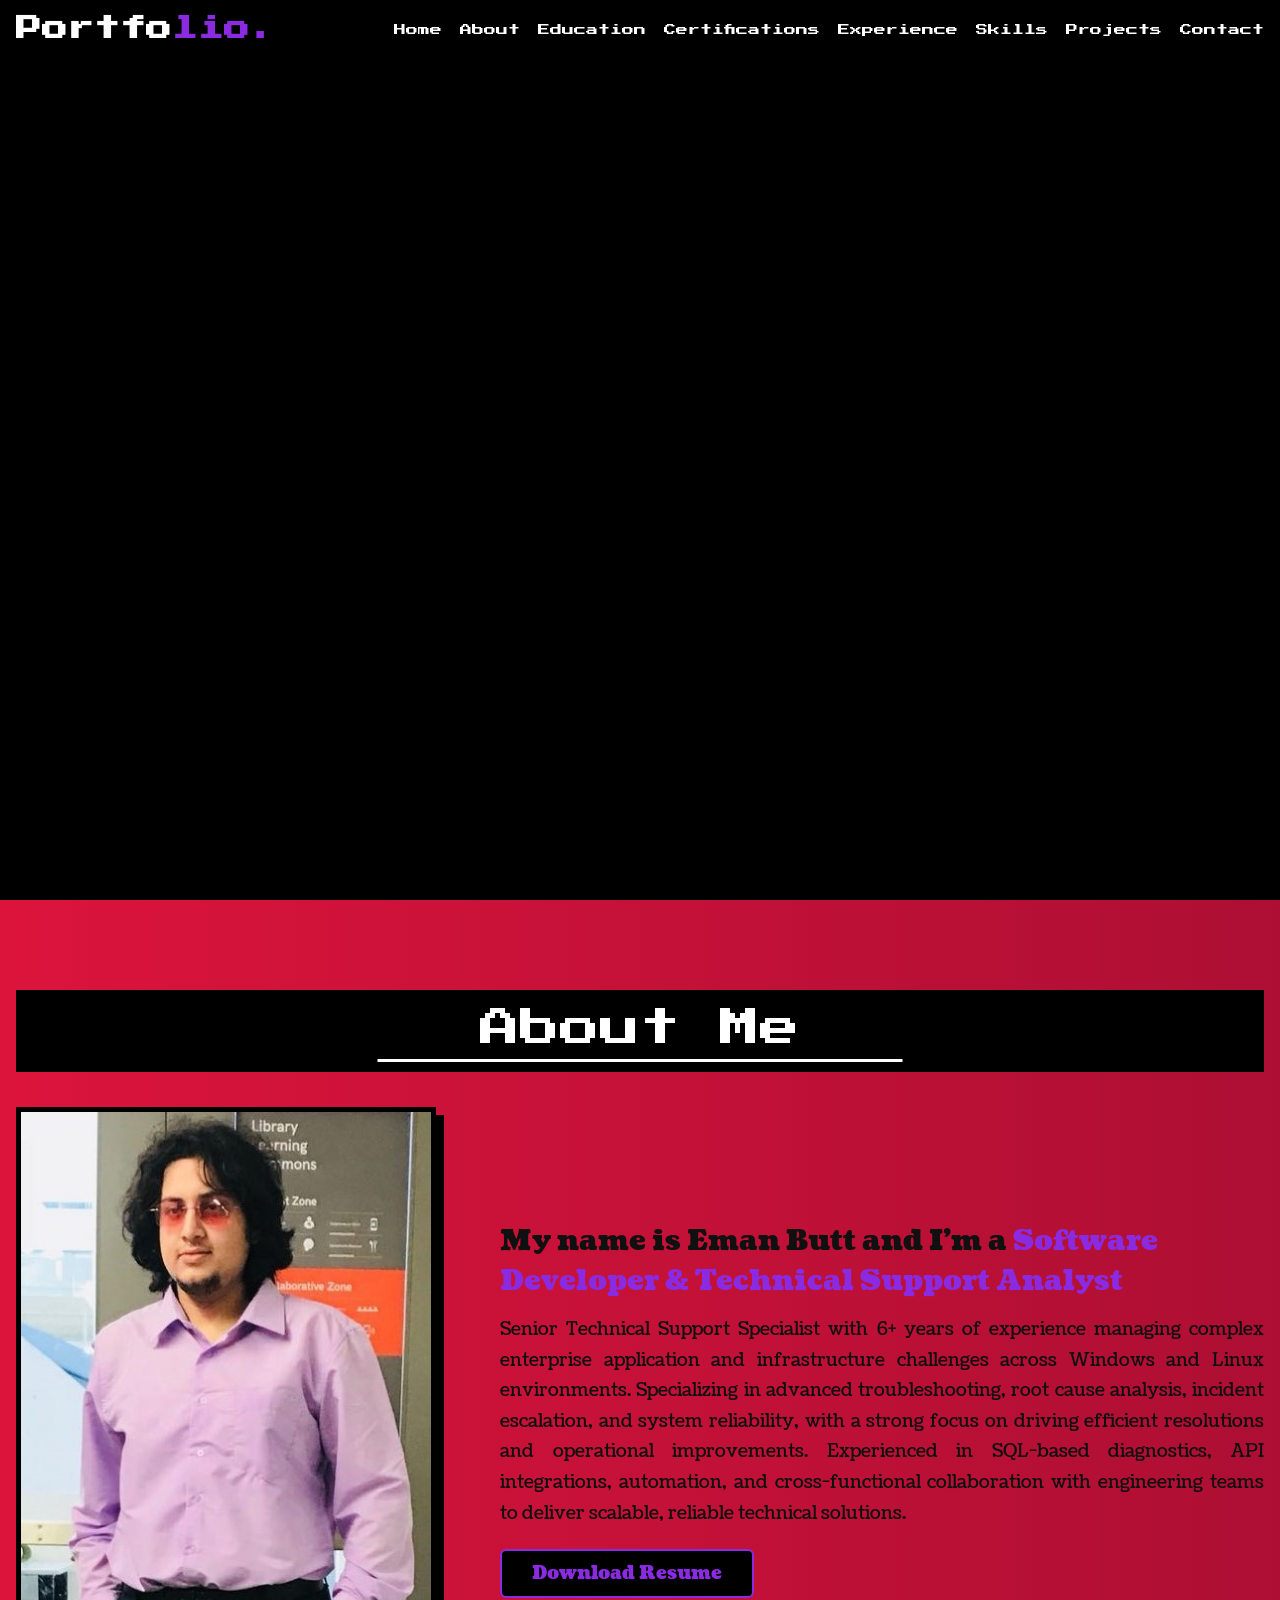
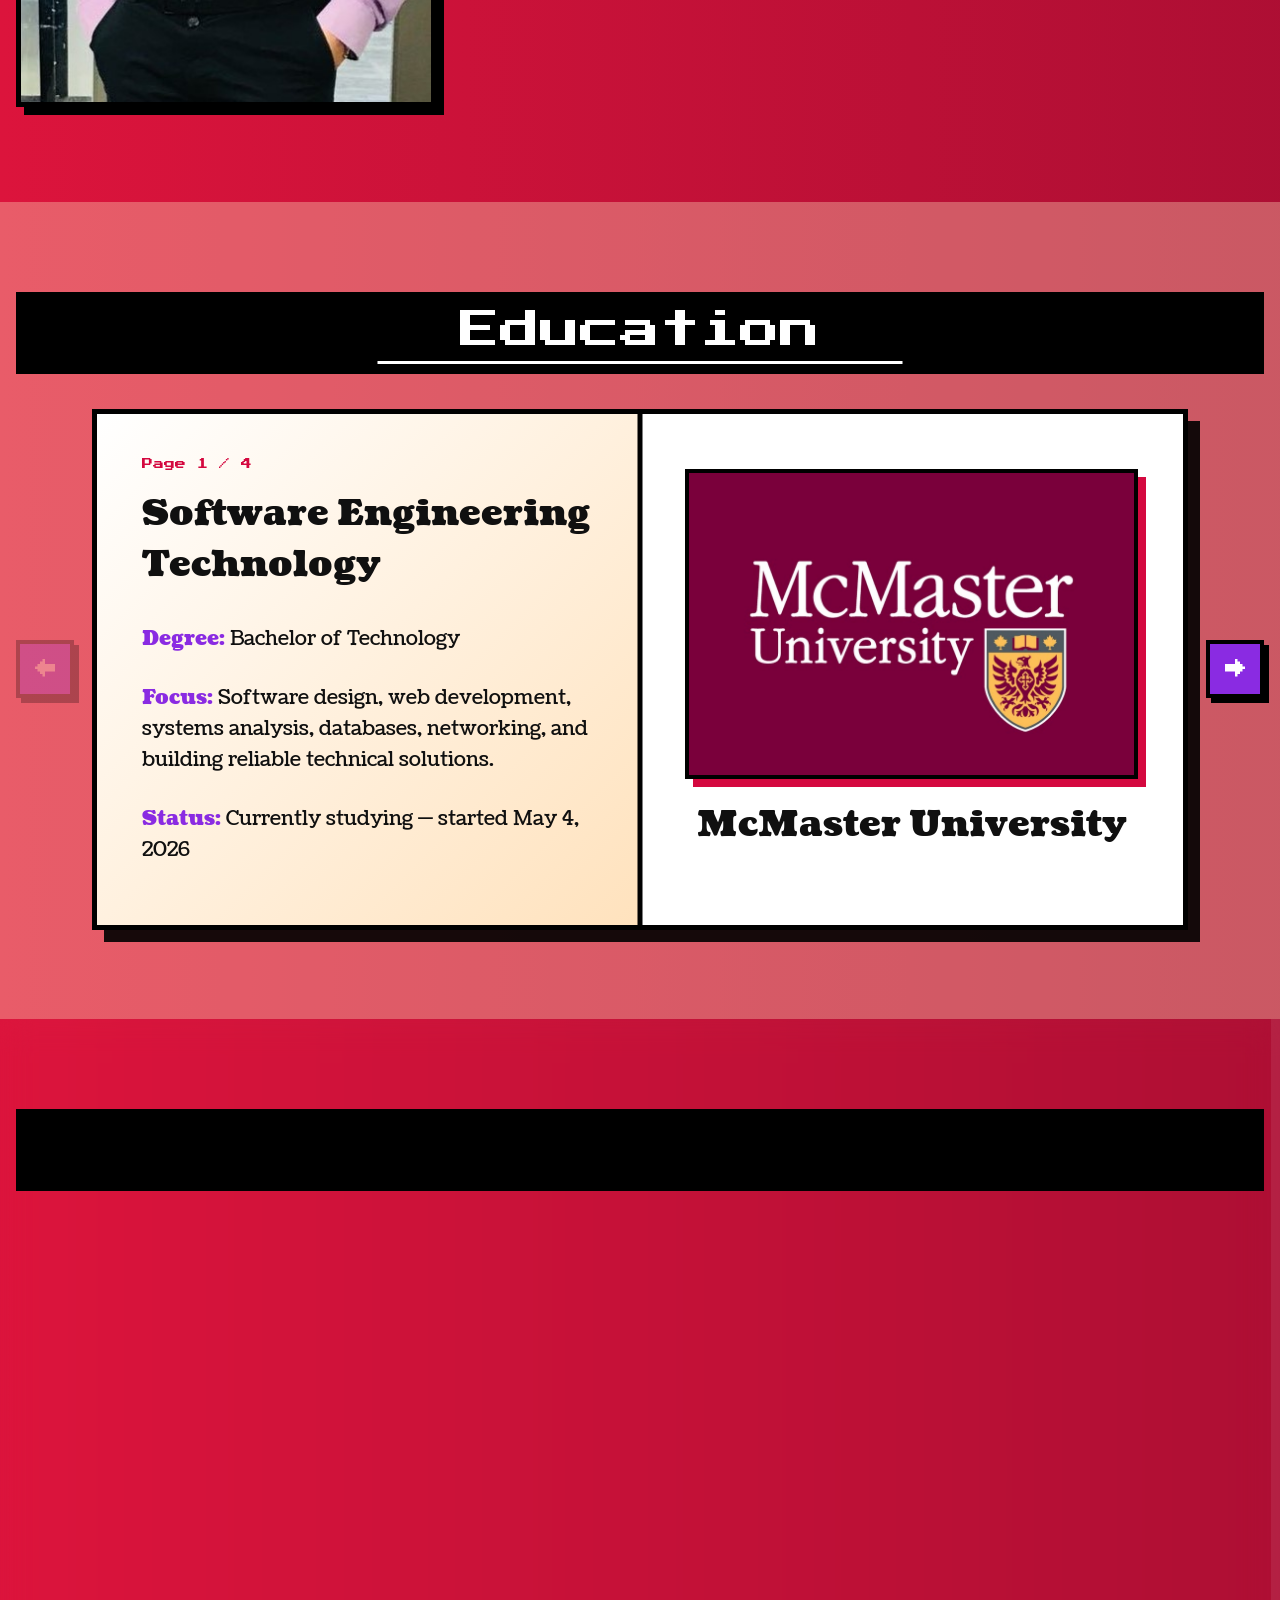
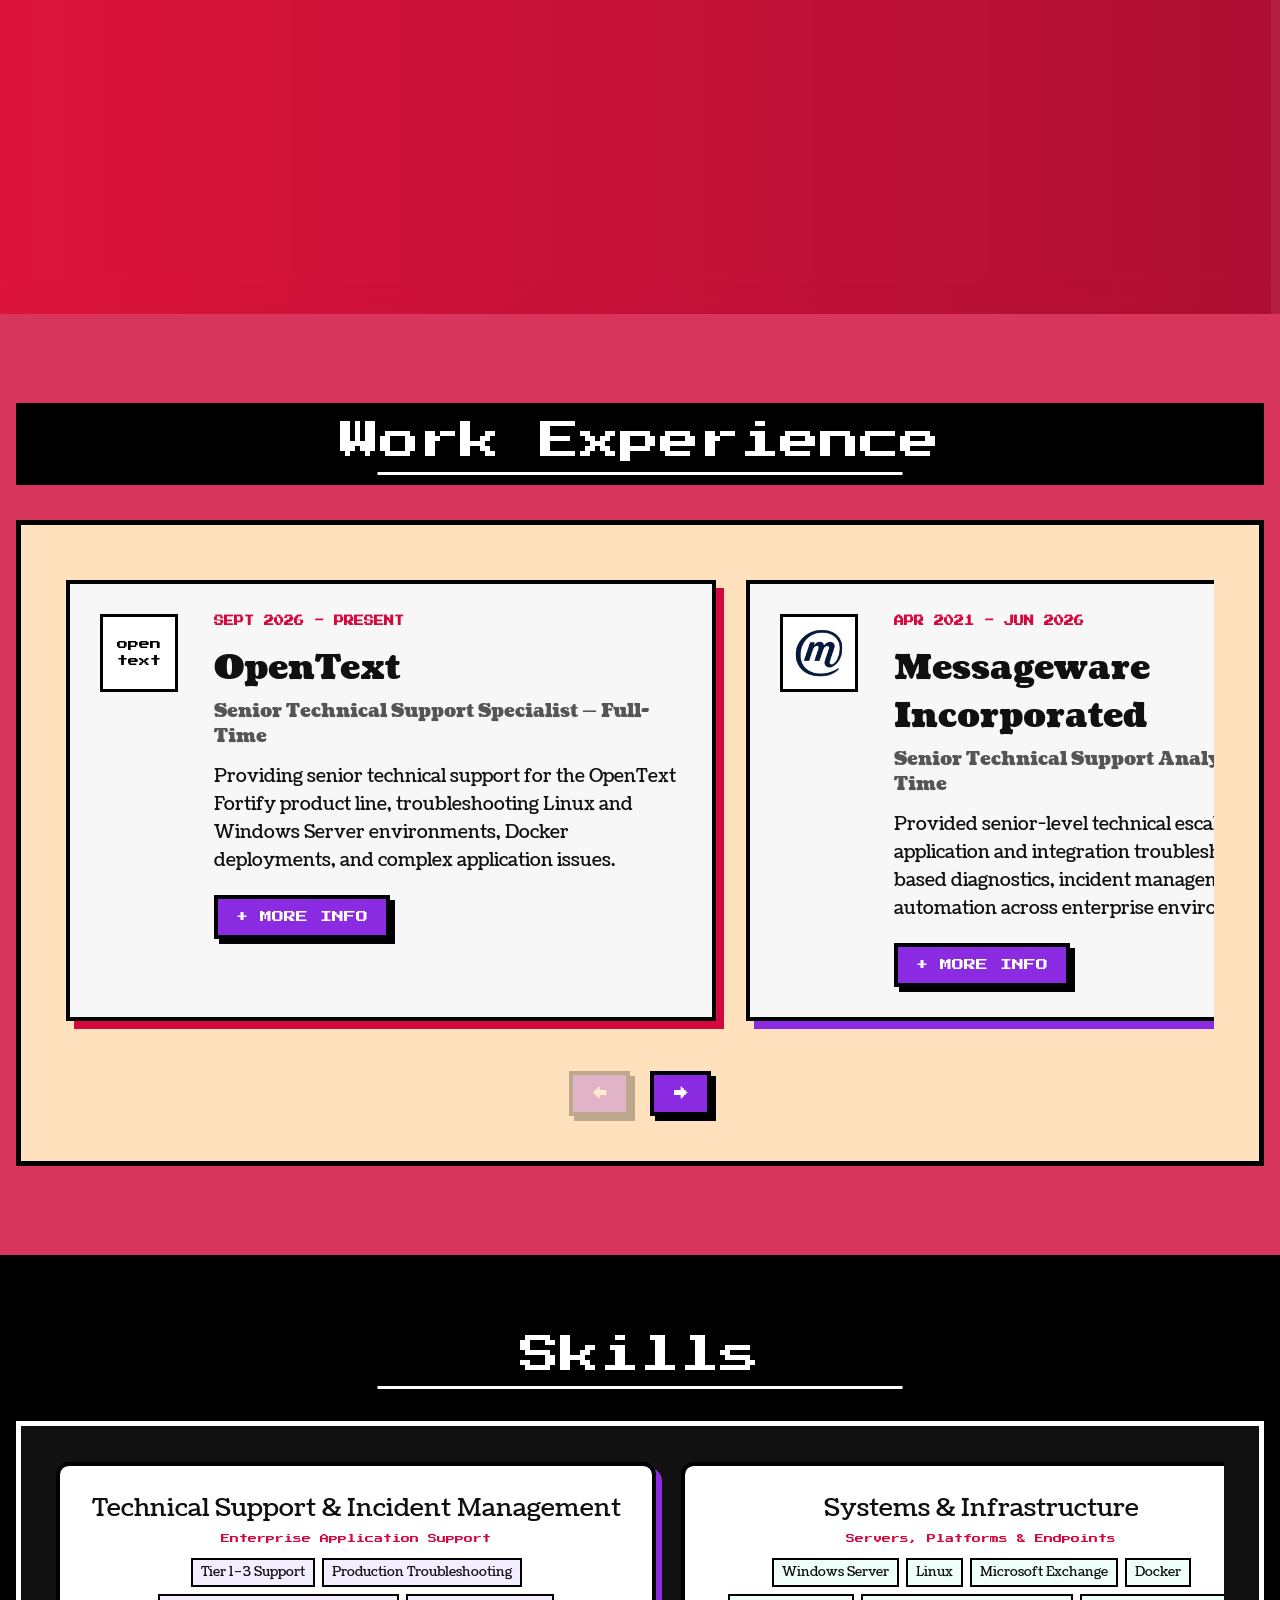
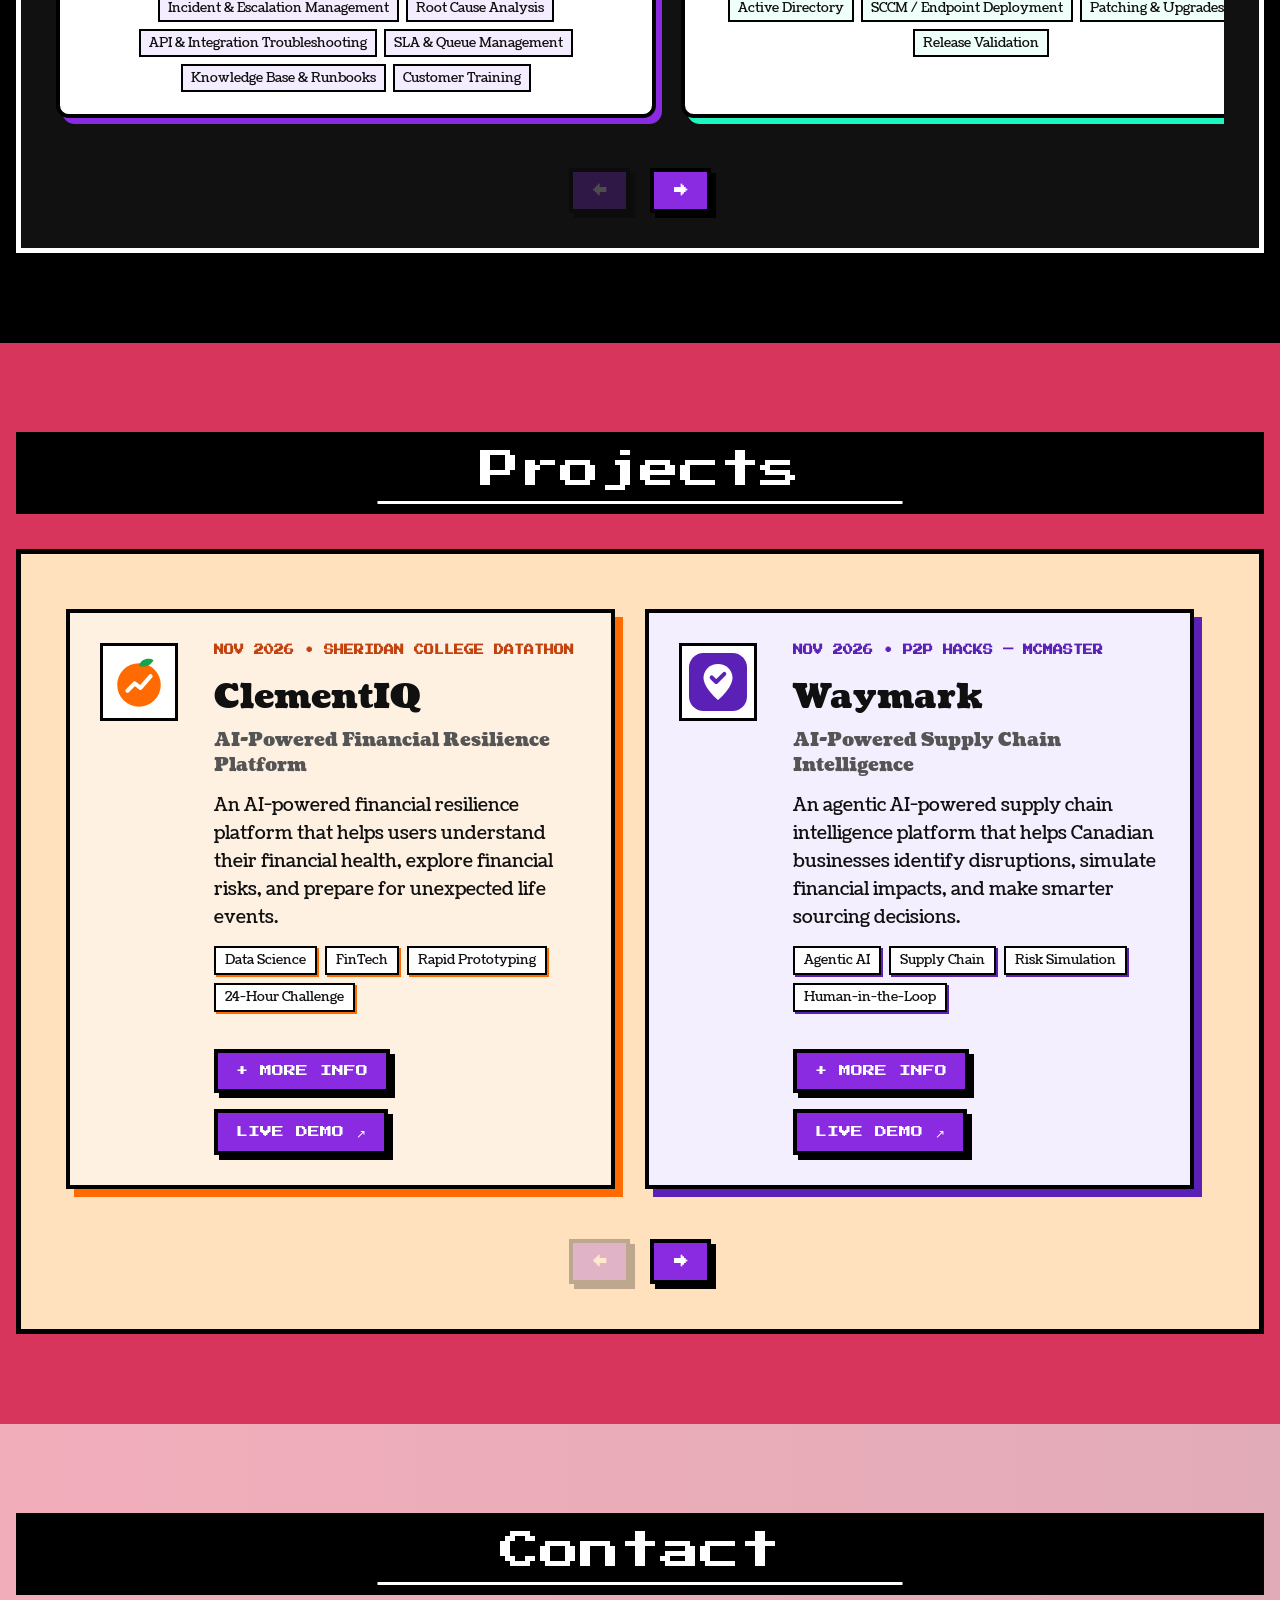
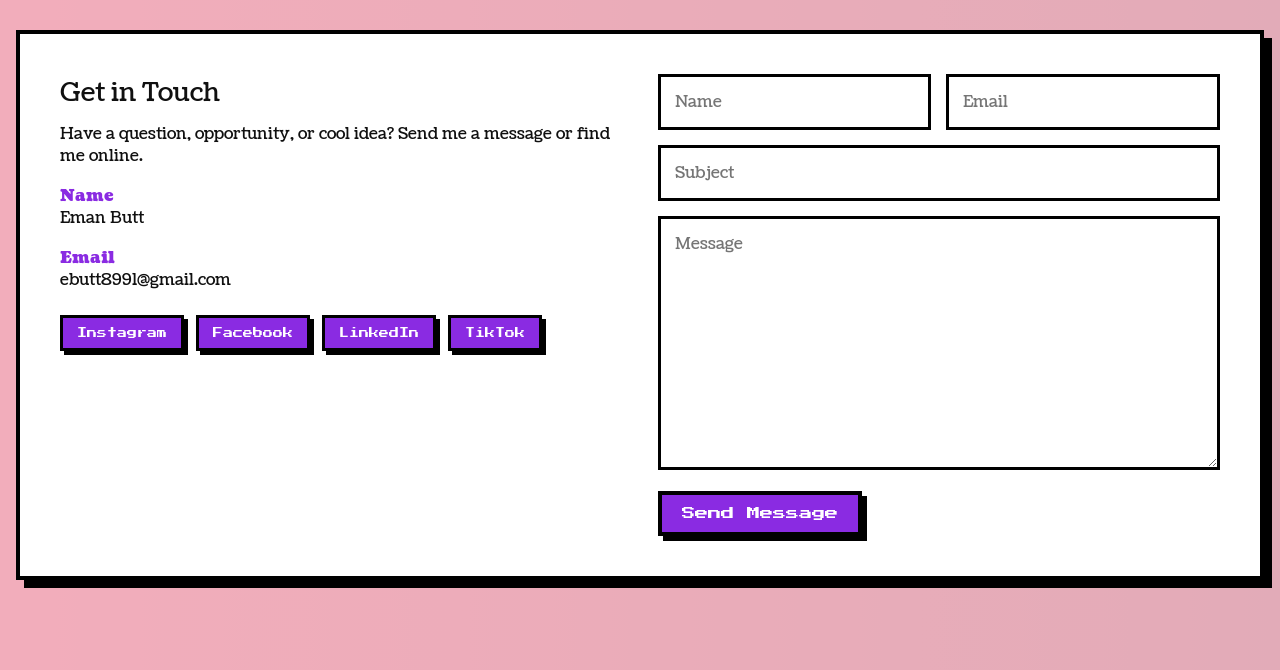
==== commit 4ad6d104: "Revise personal description in index.html Updated professional summary to reflect current experience" ====
--- a/index.html
+++ b/index.html
@@ -56,10 +56,10 @@
 
                 <div class="column right">
                     <div class="text">My name is Eman Butt and I'm a <span>Software Developer & Technical Support Analyst</span></div>
-                    <p>
-                        Technical Support Analyst with 5+ years of experience delivering Tier 1–3 enterprise application support in Windows Server environments.
-                        I enjoy solving production issues, supporting system upgrades and migrations, improving documentation, and building reliable technical solutions
-                        across both application and infrastructure layers.
+                     <p>
+                        Senior Technical Support Specialist with 6+ years of experience managing complex enterprise application and infrastructure challenges across Windows and Linux environments.
+                        Specializing in advanced troubleshooting, root cause analysis, incident escalation, and system reliability, with a strong focus on driving efficient resolutions and operational improvements.
+                        Experienced in SQL-based diagnostics, API integrations, automation, and cross-functional collaboration with engineering teams to deliver scalable, reliable technical solutions.
                     </p>
                     <button type="button" class="resume-btn" data-modal="resume-modal"><b>Download Resume</b></button>
                 </div>
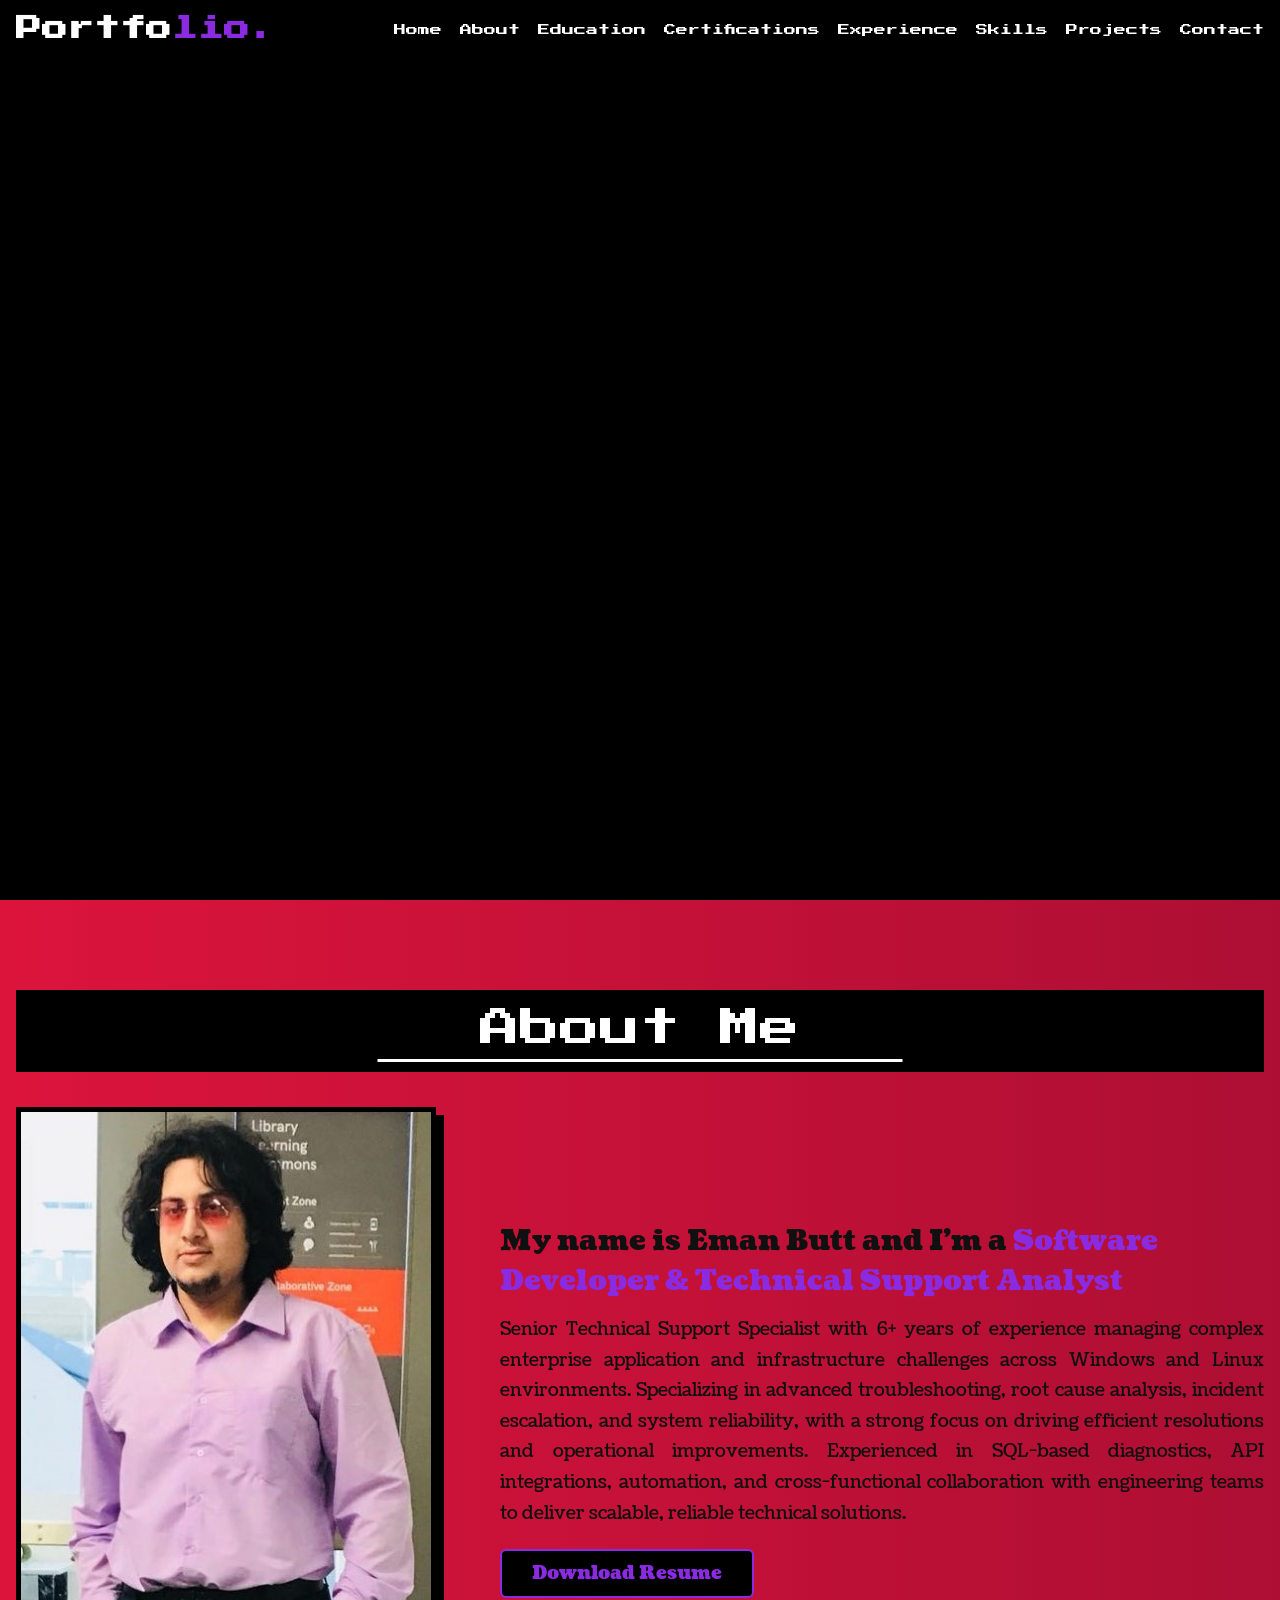
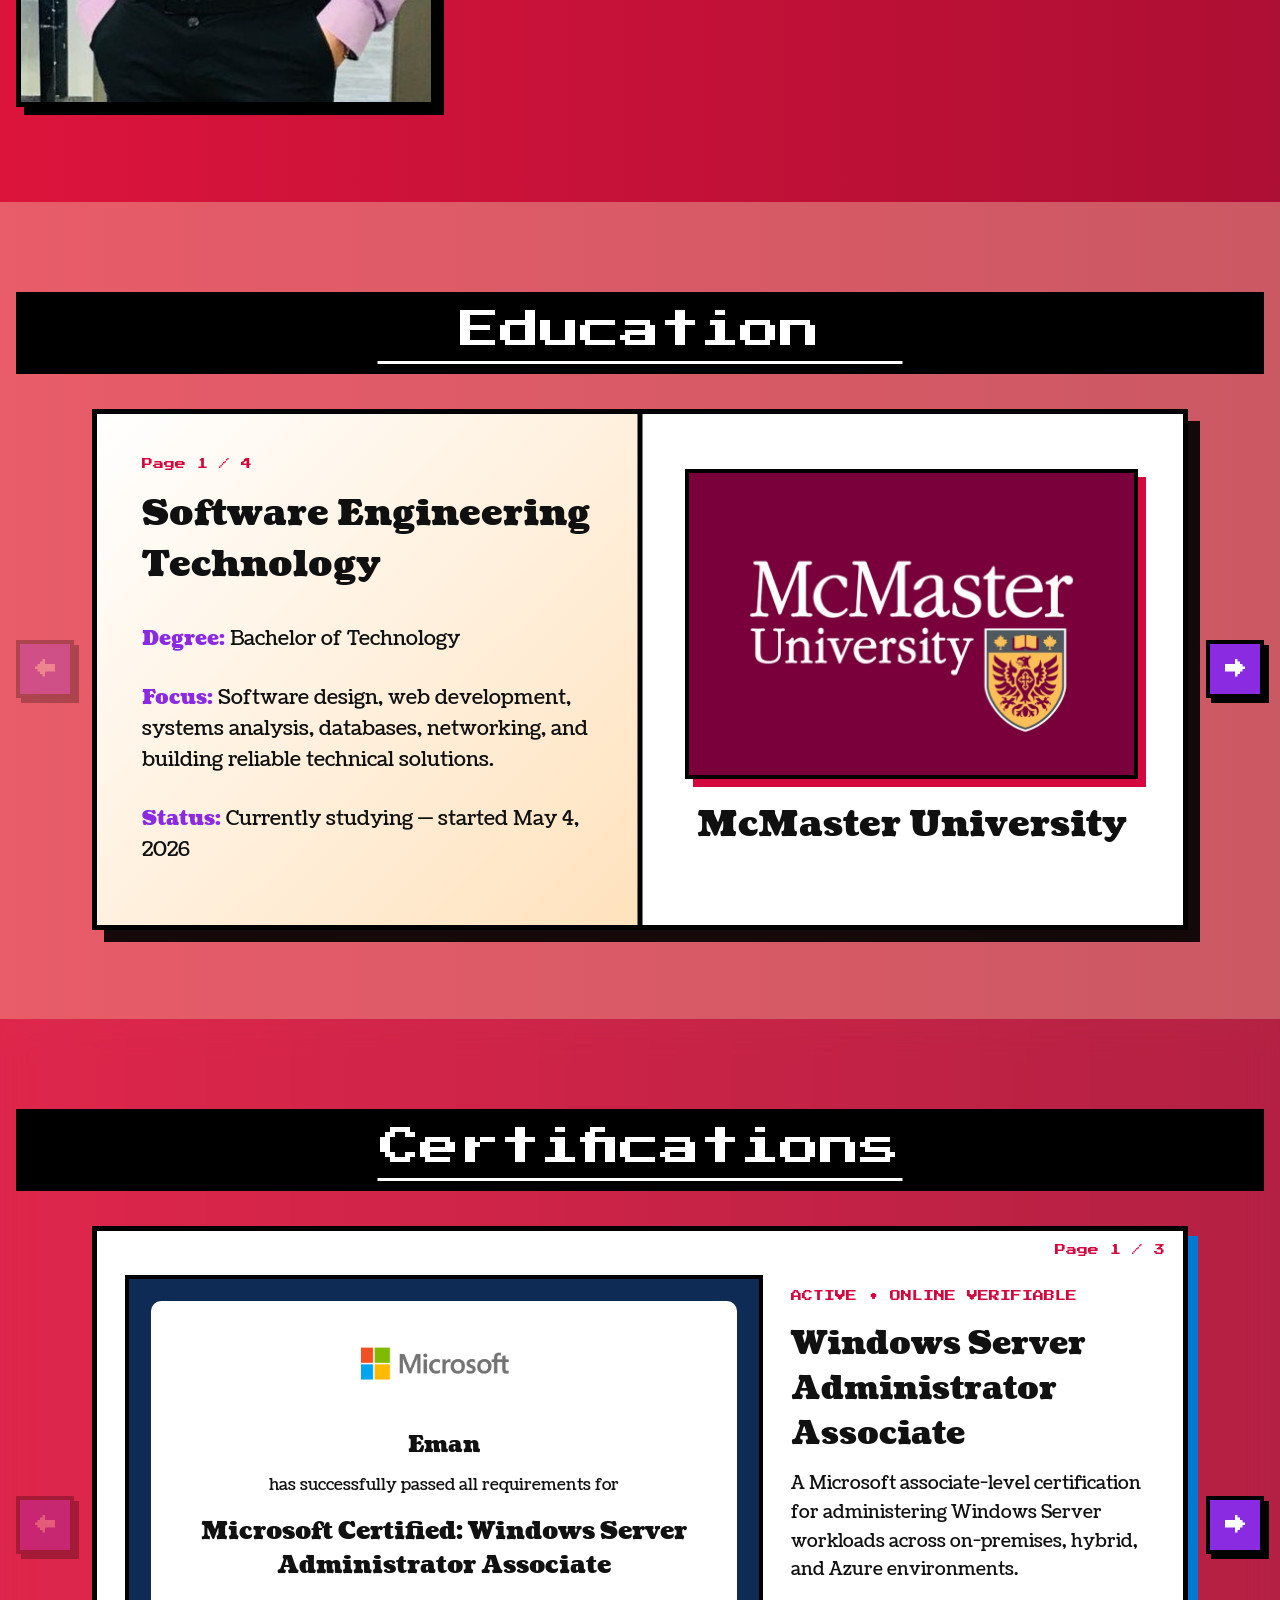
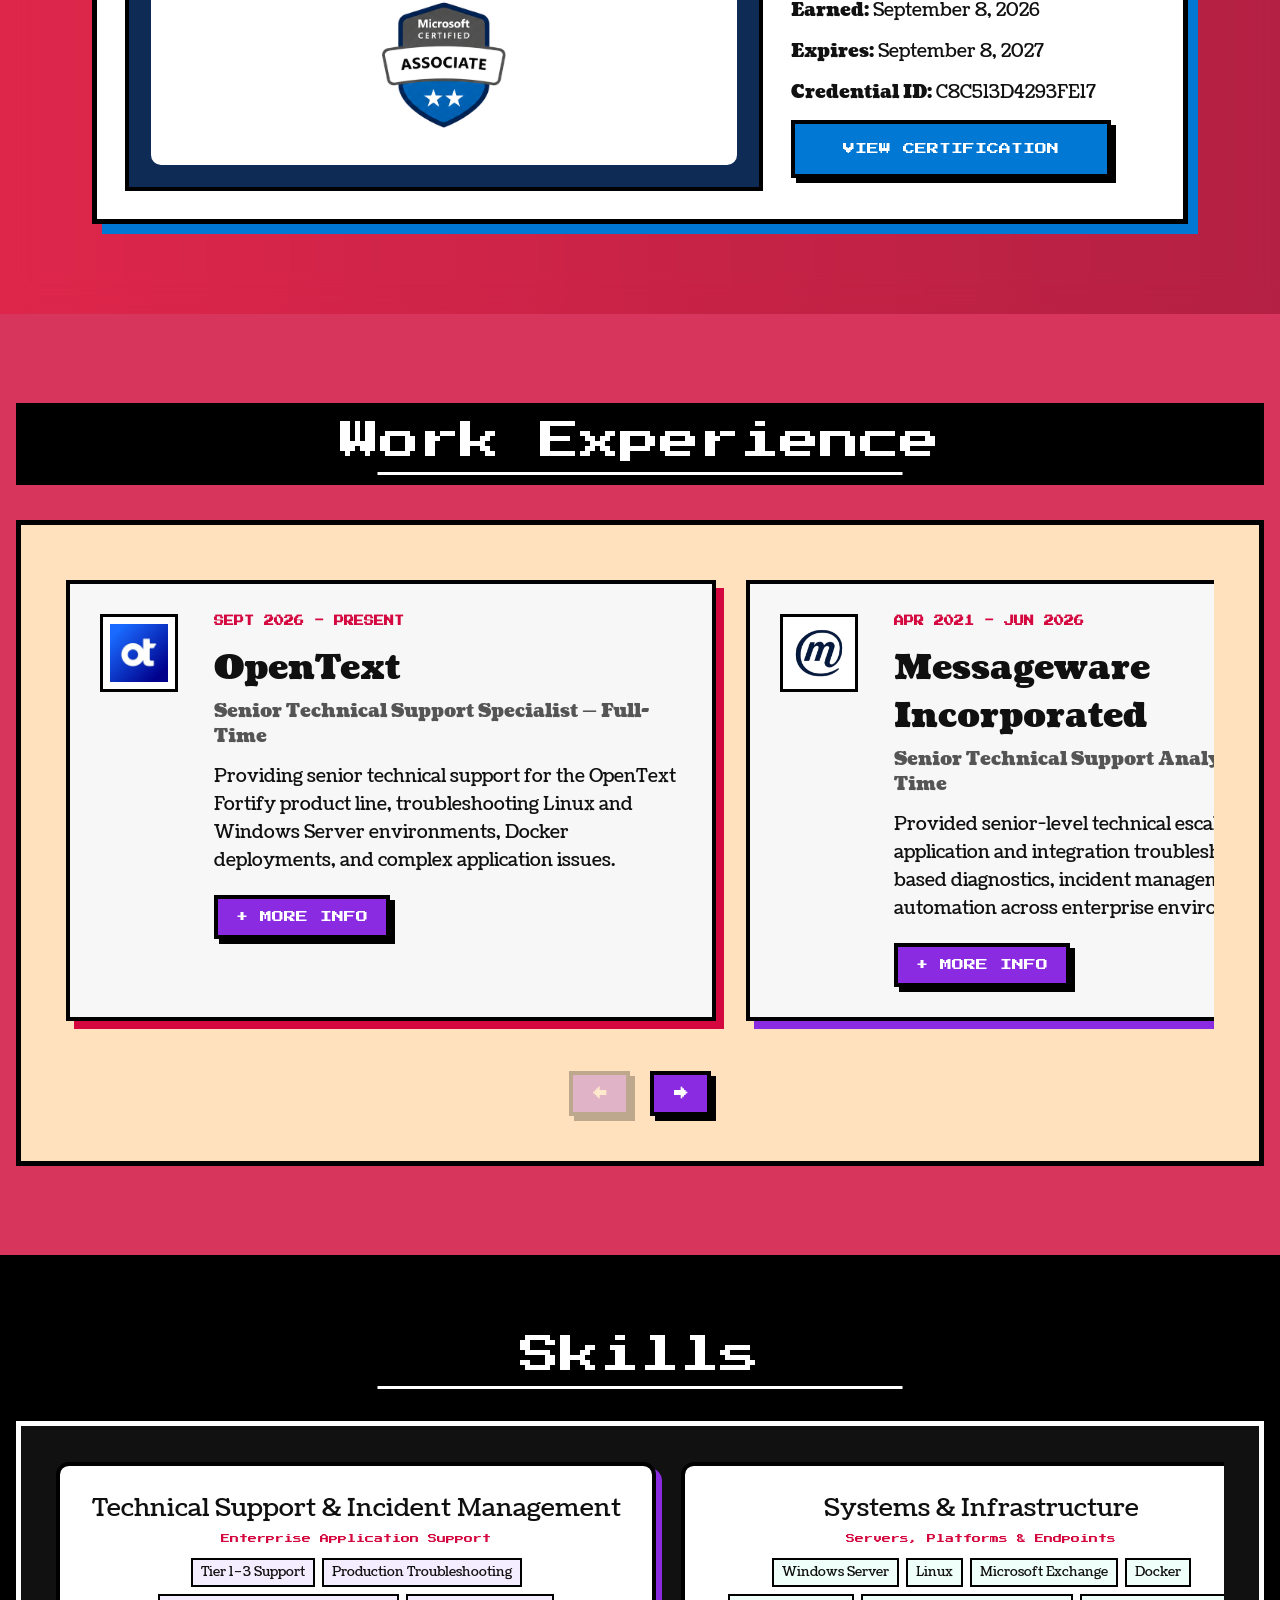
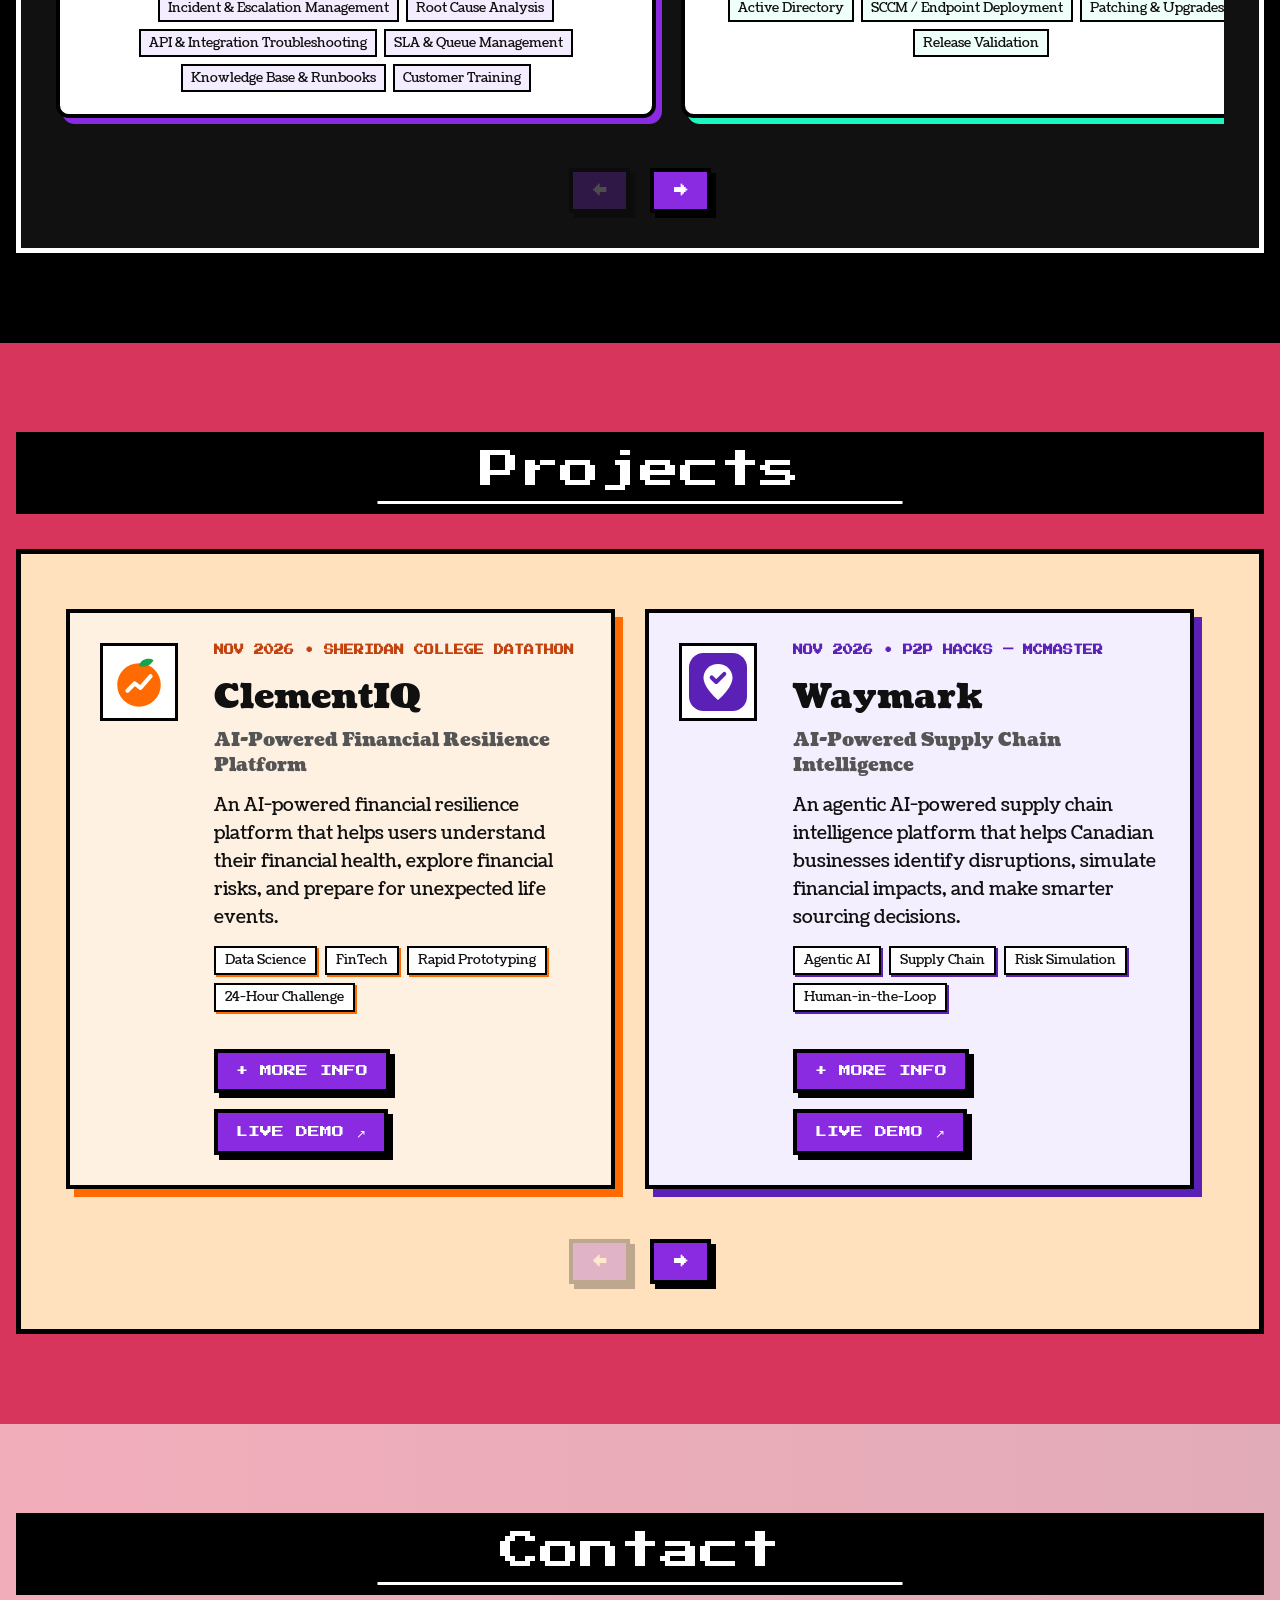
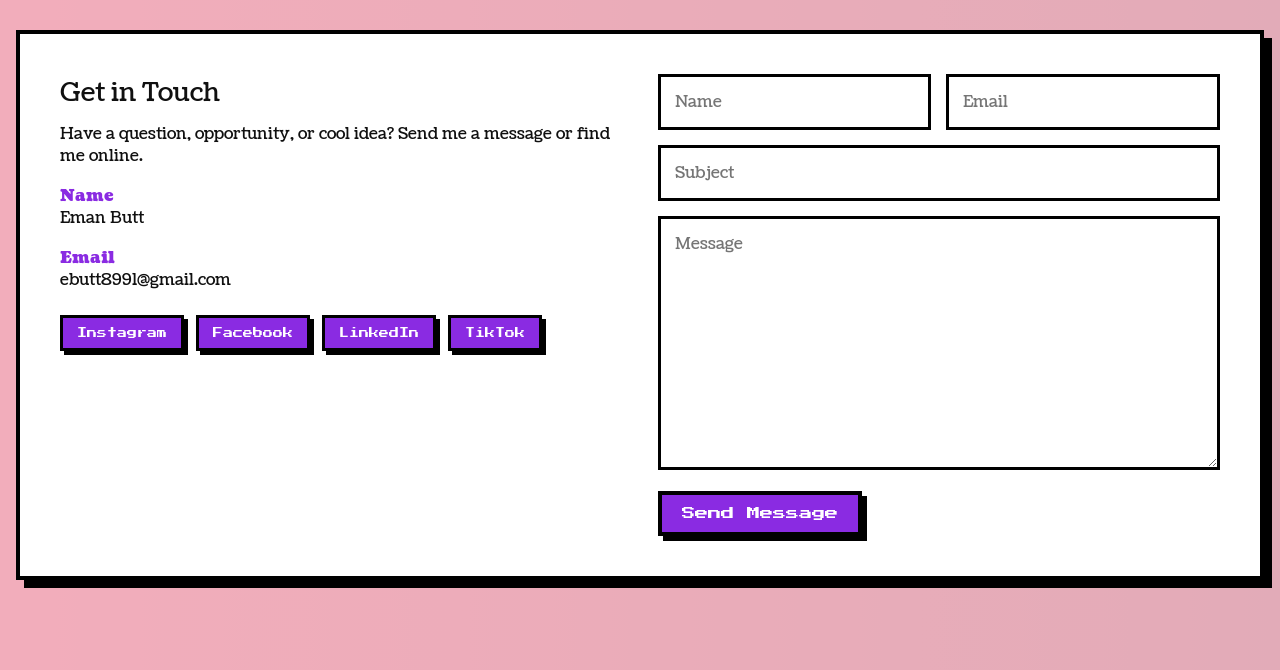
==== commit 965c21e4: "Responsive refinements, profile summary, OpenText logo" ====
--- a/index.html
+++ b/index.html
@@ -20,7 +20,7 @@
         <div class="max-width">
             <div class="logo"><a href="#home">Portfo<span>lio.</span></a></div>
 
-            <ul class="menu">
+            <ul class="menu" id="siteMenu">
                 <li><a href="#home" class="menu-link">Home</a></li>
                 <li><a href="#about" class="menu-link">About</a></li>
                 <li><a href="#education" class="menu-link">Education</a></li>
@@ -31,7 +31,7 @@
                 <li><a href="#contactME" class="menu-link">Contact</a></li>
             </ul>
 
-            <button class="menu-btn" aria-label="Open menu">
+            <button type="button" class="menu-btn" aria-label="Open menu" aria-expanded="false" aria-controls="siteMenu">
                 <i class="material-icons">dashboard</i>
             </button>
         </div>
@@ -56,7 +56,7 @@
 
                 <div class="column right">
                     <div class="text">My name is Eman Butt and I'm a <span>Software Developer & Technical Support Analyst</span></div>
-                     <p>
+                    <p>
                         Senior Technical Support Specialist with 6+ years of experience managing complex enterprise application and infrastructure challenges across Windows and Linux environments.
                         Specializing in advanced troubleshooting, root cause analysis, incident escalation, and system reliability, with a strong focus on driving efficient resolutions and operational improvements.
                         Experienced in SQL-based diagnostics, API integrations, automation, and cross-functional collaboration with engineering teams to deliver scalable, reliable technical solutions.
@@ -221,8 +221,8 @@
             <div class="work-section">
                 <div class="work-track" id="workTrack">
                     <article class="work-card">
-                        <div class="work-logo work-logo-text" role="img" aria-label="OpenText">
-                            <span aria-hidden="true">open<br>text</span>
+                        <div class="work-logo">
+                            <img src="images/OpenText.png" alt="OpenText logo">
                         </div>
 
                         <div class="work-card-content">
@@ -302,8 +302,9 @@
                 </div>
 
                 <div class="controls">
-                    <button type="button" class="work-prev" aria-label="Previous work card">←</button>
-                    <button type="button" class="work-next" aria-label="Next work card">→</button>
+                    <button type="button" class="work-prev" aria-label="Previous work card" aria-controls="workTrack">←</button>
+                    <span class="carousel-status" id="workStatus" aria-live="polite"></span>
+                    <button type="button" class="work-next" aria-label="Next work card" aria-controls="workTrack">→</button>
                 </div>
             </div>
         </div>
@@ -523,8 +524,9 @@
                 </div>
 
                 <div class="controls">
-                    <button type="button" class="skills-prev" aria-label="Previous skill card">←</button>
-                    <button type="button" class="skills-next" aria-label="Next skill card">→</button>
+                    <button type="button" class="skills-prev" aria-label="Previous skill card" aria-controls="skillsTrack">←</button>
+                    <span class="carousel-status" id="skillsStatus" aria-live="polite"></span>
+                    <button type="button" class="skills-next" aria-label="Next skill card" aria-controls="skillsTrack">→</button>
                 </div>
             </div>
         </div>
@@ -665,6 +667,7 @@
 
                 <div class="controls">
                     <button type="button" class="projects-prev" aria-label="Previous project card" aria-controls="projectsTrack">←</button>
+                    <span class="carousel-status" id="projectsStatus" aria-live="polite"></span>
                     <button type="button" class="projects-next" aria-label="Next project card" aria-controls="projectsTrack">→</button>
                 </div>
             </div>
--- a/style.css
+++ b/style.css
@@ -1233,17 +1233,6 @@
 }
 
 /* =========================================================
-   Work Experience: text identifier when no logo asset exists
-   ========================================================= */
-.work-logo-text span{
-    font-family:'Press Start 2P', cursive;
-    font-size:11px;
-    line-height:1.6;
-    text-align:center;
-    color:#000;
-}
-
-/* =========================================================
    Skills: categorized chip cards (layout first designed for the AI card)
    ========================================================= */
 .skills-card.accent-purple{ --skill-accent:var(--purple); --skill-chip:#f4ecff; }
@@ -1460,25 +1449,6 @@
 /* =========================================================
    Responsive: new/updated cards
    ========================================================= */
-@media (max-width: 980px){
-    .cert-prev{
-        order:2;
-        justify-self:center;
-        margin-right:80px;
-    }
-
-    .cert-section-one{
-        order:1;
-    }
-
-    .cert-next{
-        order:2;
-        justify-self:center;
-        margin-left:80px;
-        margin-top:-76px;
-    }
-}
-
 @media (max-width: 1000px){
     .work-card.project-card{
         width:calc(100% - 10px);
@@ -1523,3 +1493,662 @@
         font-size:10px;
     }
 }
+
+
+/* =========================================================
+   RESPONSIVE REFINEMENTS
+   Desktop (>1000px) keeps its existing look; everything below
+   scales the same components down instead of redesigning them.
+   Breakpoints:
+     1000px  tablet: carousels show whole cards (1-up / 2-up)
+      980px  book-style sections move their arrows below the card
+      700px  phones: compact cards, tighter spacing
+      400px  very narrow phones
+   ========================================================= */
+
+/* Fixed navbar: anchor links land below it instead of under it */
+:root{
+    --nav-h:60px;
+}
+
+html{
+    scroll-padding-top:calc(var(--nav-h) + 8px);
+}
+
+/* Position text for carousels ("1 / 5"); shown where cards are 1-2 up */
+.carousel-status{
+    display:none;
+    align-self:center;
+    min-width:64px;
+    text-align:center;
+    font-family:'Press Start 2P', cursive;
+    font-size:10px;
+    line-height:1.5;
+}
+
+.experience .carousel-status,
+.projects .carousel-status{
+    color:#000;
+}
+
+.skills .carousel-status{
+    color:#fff;
+}
+
+/* ---------- Large tablets / small laptops: project cards get too narrow 2-up ---------- */
+@media (max-width: 1100px){
+    .work-card.project-card{
+        width:calc(100% - 10px);
+        min-width:calc(100% - 10px);
+    }
+
+    .projects .carousel-status{
+        display:block;
+    }
+}
+
+/* ---------- Tablet and below ---------- */
+@media (max-width: 1000px){
+    .carousel-status{
+        display:block;
+    }
+
+    /* whole cards only: no half-visible neighbours */
+    .work-track > .work-card{
+        width:calc(100% - 10px);
+        min-width:calc(100% - 10px);
+    }
+
+    .skills-track .skills-card{
+        width:calc(100% - 10px);
+        min-width:calc(100% - 10px);
+    }
+
+    .cert-paper{
+        max-width:460px;
+        margin-inline:auto;
+    }
+
+    .cert-preview{
+        min-height:0;
+    }
+}
+
+/* ---------- Book-style sections (Education, Certifications) ---------- */
+@media (max-width: 980px){
+    /* collapsed-menu navbar: keep the bar as short as on desktop */
+    .navbar{
+        min-height:var(--nav-h);
+        padding:10px 0;
+    }
+
+    .menu-btn{
+        line-height:0;
+    }
+
+    .menu-btn .material-icons{
+        font-size:36px;
+    }
+
+    .navbar .menu{
+        top:var(--nav-h);
+        height:calc(100vh - var(--nav-h));
+        height:calc(100dvh - var(--nav-h));
+        gap:clamp(8px, 2.6vh, 26px);
+        overflow-y:auto;
+    }
+
+    .book-wrap{
+        grid-template-columns:1fr 1fr;
+        grid-template-areas:
+            "page page"
+            "prev next";
+        column-gap:20px;
+        row-gap:clamp(16px, 3vw, 22px);
+    }
+
+    .book,
+    .cert-section-one{
+        grid-area:page;
+    }
+
+    .book-prev,
+    .cert-prev{
+        grid-area:prev;
+        justify-self:end;
+        order:0;
+        margin:0;
+    }
+
+    .book-next,
+    .cert-next{
+        grid-area:next;
+        justify-self:start;
+        order:0;
+        margin:0;
+    }
+}
+
+/* ---------- Small tablets: certificate beside its details ---------- */
+@media (min-width: 601px) and (max-width: 800px){
+    .cert-frame{
+        grid-template-columns:minmax(0, 1.1fr) minmax(0, 1fr);
+        gap:20px;
+        padding:44px 20px 20px;
+    }
+
+    .cert-preview{
+        padding:12px;
+    }
+
+    .cert-paper{
+        padding:18px 14px;
+    }
+
+    .microsoft-logo{
+        width:120px;
+        margin-bottom:16px;
+    }
+
+    .scrum-logo{
+        width:150px;
+        margin-bottom:14px;
+    }
+
+    .cert-paper h2{
+        font-size:18px;
+        margin:12px 0;
+    }
+
+    .cert-badge-img{
+        width:90px;
+    }
+
+    .cert-info h3{
+        font-size:24px;
+    }
+
+    .cert-info p{
+        font-size:16px;
+        margin-bottom:8px;
+    }
+
+    .verify-btn{
+        width:100%;
+        font-size:10px;
+    }
+}
+
+/* ---------- Phones ---------- */
+@media (max-width: 700px){
+    :root{
+        --nav-h:52px;
+        --section-padding:clamp(28px, 7vw, 36px) 0;
+    }
+
+    .max-width{
+        width:min(100% - 24px, 1300px);
+    }
+
+    /* Navbar: shorter bar, menu panel starts right under it */
+    .navbar{
+        min-height:var(--nav-h);
+        padding:8px 0;
+    }
+
+    .menu-btn .material-icons{
+        font-size:34px;
+    }
+
+    .navbar .menu{
+        top:var(--nav-h);
+        height:calc(100vh - var(--nav-h));
+        height:calc(100dvh - var(--nav-h));
+        gap:clamp(8px, 2.6vh, 26px);
+        overflow-y:auto;
+    }
+
+    .navbar .menu li a{
+        display:inline-block;
+        padding:8px 12px;
+    }
+
+    /* Section headings */
+    .title, .title2, .title3, .title4, .title5, .title6, .title7{
+        font-size:clamp(16px, 5vw, 22px);
+        min-height:0;
+        padding:14px 8px 20px;
+        margin-bottom:clamp(16px, 5vw, 22px);
+    }
+
+    .title::before, .title2::before, .title3::before, .title4::before,
+    .title5::before, .title6::before, .title7::before{
+        bottom:9px;
+    }
+
+    /* Shared retro buttons: >=44px touch targets, slightly smaller shadows */
+    .book-btn{
+        width:48px;
+        height:48px;
+        border-width:3px;
+        font-size:16px;
+        box-shadow:4px 4px 0 #000;
+    }
+
+    .book-btn:disabled{
+        box-shadow:4px 4px 0 #000;
+    }
+
+    .controls{
+        gap:14px;
+        margin-top:16px;
+    }
+
+    .controls button{
+        min-width:48px;
+        min-height:44px;
+        padding:10px 14px;
+        border-width:3px;
+        box-shadow:4px 4px 0 #000;
+    }
+
+    .controls button:disabled{
+        box-shadow:4px 4px 0 #000;
+    }
+
+    .more-btn,
+    .project-link{
+        min-height:44px;
+        padding:12px 14px;
+        border-width:3px;
+        font-size:10px;
+        box-shadow:4px 4px 0 #000;
+    }
+
+    /* About: photo no longer fills the whole phone screen */
+    .about .about-content{
+        gap:22px;
+    }
+
+    .about .about-content .left{
+        max-width:min(300px, 80%);
+    }
+
+    .about .about-content .left img{
+        border-width:4px;
+        box-shadow:6px 6px 0 #000;
+    }
+
+    /* ---- Education: one cohesive compact card ---- */
+    .book{
+        background:linear-gradient(135deg, #fff, #ffe2bd);
+        border-width:4px;
+        box-shadow:7px 7px 0 rgba(0,0,0,.9);
+    }
+
+    .book-info,
+    .book-image{
+        background:transparent;
+    }
+
+    .book-page{
+        padding:clamp(16px, 5vw, 20px);
+    }
+
+    .book-info{
+        padding-bottom:6px;
+    }
+
+    .book-image{
+        padding-top:12px;
+        gap:12px;
+    }
+
+    .page-tag{
+        font-size:10px;
+        margin-bottom:10px;
+    }
+
+    .book-info h3,
+    .book-image h3{
+        font-size:clamp(20px, 6vw, 24px);
+        line-height:1.25;
+        margin-bottom:8px;
+    }
+
+    .book-image h3{
+        margin-bottom:0;
+    }
+
+    .edu-line{
+        margin:8px 0;
+        font-size:clamp(14px, 4vw, 15.5px);
+        line-height:1.5;
+    }
+
+    /* Logo sized by height and natural ratio, so the frame hugs it */
+    .book-image img,
+    .book-image img.edu-fill,
+    .book-image img.edu-contain{
+        width:auto;
+        max-width:100%;
+        height:clamp(120px, 40vw, 165px);
+        object-fit:contain;
+        padding:4px;
+        border-width:3px;
+        box-shadow:5px 5px 0 var(--pink);
+    }
+
+    /* ---- Certifications ---- */
+    .cert-section-one{
+        padding:0;
+    }
+
+    .cert-frame{
+        gap:16px;
+        padding:16px;
+        border-width:4px;
+        box-shadow:6px 6px 0 var(--azure);
+    }
+
+    .cert-scrum{
+        box-shadow:6px 6px 0 #3a8fb0;
+    }
+
+    .cert-page{
+        padding-top:40px;
+    }
+
+    .cert-page-tag{
+        top:13px;
+        right:14px;
+        font-size:10px;
+    }
+
+    .cert-preview{
+        padding:12px;
+        border-width:3px;
+    }
+
+    .cert-paper{
+        padding:16px 14px;
+        border-radius:8px;
+    }
+
+    .microsoft-logo{
+        width:110px;
+        margin-bottom:14px;
+    }
+
+    .scrum-logo{
+        width:140px;
+        margin-bottom:12px;
+    }
+
+    .cert-paper h3{
+        font-size:17px;
+        margin-bottom:6px;
+    }
+
+    .cert-paper p{
+        font-size:13px;
+        line-height:1.4;
+    }
+
+    .cert-paper h2{
+        font-size:clamp(15px, 4.4vw, 18px);
+        line-height:1.3;
+        margin:10px 0;
+    }
+
+    .cert-badge-img{
+        width:78px;
+        margin-top:10px;
+    }
+
+    .cert-info .tag{
+        font-size:10px;
+        margin-bottom:8px;
+    }
+
+    .cert-info h3{
+        font-size:clamp(20px, 6vw, 24px);
+        line-height:1.25;
+        margin-bottom:8px;
+    }
+
+    .cert-info p{
+        font-size:clamp(14px, 4vw, 15.5px);
+        line-height:1.5;
+        margin-bottom:6px;
+    }
+
+    .verify-btn{
+        width:100%;
+        height:auto;
+        min-height:48px;
+        margin-top:6px;
+        padding:10px 12px;
+        border-width:3px;
+        font-size:10px;
+        box-shadow:4px 4px 0 #000;
+    }
+
+    /* ---- Carousel panels (Experience, Projects, Skills) ---- */
+    .work-section,
+    .skills-carousel{
+        padding:12px;
+        border-width:4px;
+    }
+
+    .work-track,
+    .skills-track{
+        gap:18px;
+        padding:6px 4px 14px;
+    }
+
+    .work-track > .work-card,
+    .skills-track .skills-card{
+        width:calc(100% - 8px);
+        min-width:calc(100% - 8px);
+    }
+
+    /* ---- Work Experience + Projects cards ---- */
+    .work-card{
+        gap:12px;
+        padding:16px;
+        border-width:3px;
+        box-shadow:6px 6px 0 var(--pink);
+    }
+
+    .work-card:nth-child(even){
+        box-shadow:6px 6px 0 var(--purple);
+    }
+
+    .work-card.project-card{
+        box-shadow:6px 6px 0 var(--proj-shadow);
+    }
+
+    .work-logo{
+        width:56px;
+        height:56px;
+        border-width:3px;
+    }
+
+    .work-logo img{
+        padding:5px;
+    }
+
+    .project-mark span{
+        font-size:7px;
+    }
+
+    .work-card h3{
+        font-size:clamp(20px, 6vw, 24px);
+        line-height:1.2;
+        margin:8px 0 4px;
+        overflow-wrap:break-word;
+    }
+
+    .role{
+        font-size:15px;
+        line-height:1.35;
+    }
+
+    /* Card shows a short teaser; the full text is in + MORE INFO */
+    .work-card .summary{
+        font-size:clamp(14px, 4vw, 15.5px);
+        line-height:1.5;
+        margin-top:8px;
+        display:-webkit-box;
+        -webkit-line-clamp:4;
+        line-clamp:4;
+        -webkit-box-orient:vertical;
+        overflow:hidden;
+    }
+
+    .work-card .more-btn{
+        margin-top:14px;
+    }
+
+    .project-tags{
+        gap:6px;
+        margin-top:10px;
+    }
+
+    .project-tags li{
+        font-size:12px;
+        padding:3px 7px;
+    }
+
+    .project-actions{
+        gap:12px;
+        padding-top:14px;
+    }
+
+    .project-actions .more-btn,
+    .project-actions .project-link{
+        flex:1 1 auto;
+        text-align:center;
+    }
+
+    /* ---- Skills: one compact card at a time ---- */
+    .skills-card{
+        border-radius:.6rem;
+        border-width:3px;
+    }
+
+    .skills-track .skills-card{
+        padding:16px 14px;
+        box-shadow:5px 5px 0 var(--skill-accent, var(--purple));
+    }
+
+    .skills-card .text{
+        font-size:clamp(19px, 5.6vw, 22px);
+        line-height:1.25;
+    }
+
+    .skill-subtitle{
+        font-size:8px;
+        margin-bottom:10px;
+    }
+
+    .skill-list{
+        gap:6px;
+    }
+
+    .skill-list li{
+        font-size:12px;
+        padding:3px 7px;
+    }
+
+    /* ---- Popups ---- */
+    .modal{
+        padding:12px;
+        padding-top:calc(var(--nav-h) + 12px);
+    }
+
+    .modal-box{
+        max-height:calc(100vh - var(--nav-h) - 24px);
+        max-height:calc(100dvh - var(--nav-h) - 24px);
+        padding:18px;
+        border-width:4px;
+        box-shadow:6px 6px 0 var(--purple);
+    }
+
+    .modal-box.project-modal{
+        box-shadow:6px 6px 0 var(--proj-shadow);
+    }
+
+    .close-modal{
+        top:10px;
+        right:10px;
+        min-width:44px;
+        min-height:44px;
+    }
+
+    .modal-box h2{
+        font-size:clamp(22px, 6.4vw, 26px);
+        margin:12px 50px 4px 0;
+    }
+
+    .modal-box .date{
+        margin-right:50px;
+    }
+
+    .modal-box h3{
+        font-size:clamp(16px, 4.6vw, 19px);
+    }
+
+    /* ---- Contact ---- */
+    .contactME-content{
+        gap:24px;
+        padding:18px;
+        box-shadow:6px 6px 0 #000;
+    }
+}
+
+/* ---------- Touch screens: hover "sticks" after a tap, so skip the zoom
+   (it would push the card past the carousel edge); mouse users keep it ---------- */
+@media (hover: none){
+    .skills-card:hover{
+        transform:none;
+    }
+}
+
+/* ---------- Very narrow phones ---------- */
+@media (max-width: 400px){
+    .work-section,
+    .skills-carousel{
+        padding:10px;
+    }
+
+    .cert-frame,
+    .work-card{
+        padding:14px;
+    }
+
+    .cert-page{
+        padding-top:38px;
+    }
+
+    .navbar .logo a{
+        font-size:14px;
+    }
+}
+
+/* ---------- Phones in landscape (short screens) ---------- */
+@media (max-height: 520px) and (orientation: landscape){
+    .about .about-content .left{
+        max-width:260px;
+    }
+
+    .modal{
+        padding-top:12px;
+    }
+
+    .modal-box{
+        max-height:calc(100vh - 24px);
+        max-height:calc(100dvh - 24px);
+    }
+}
